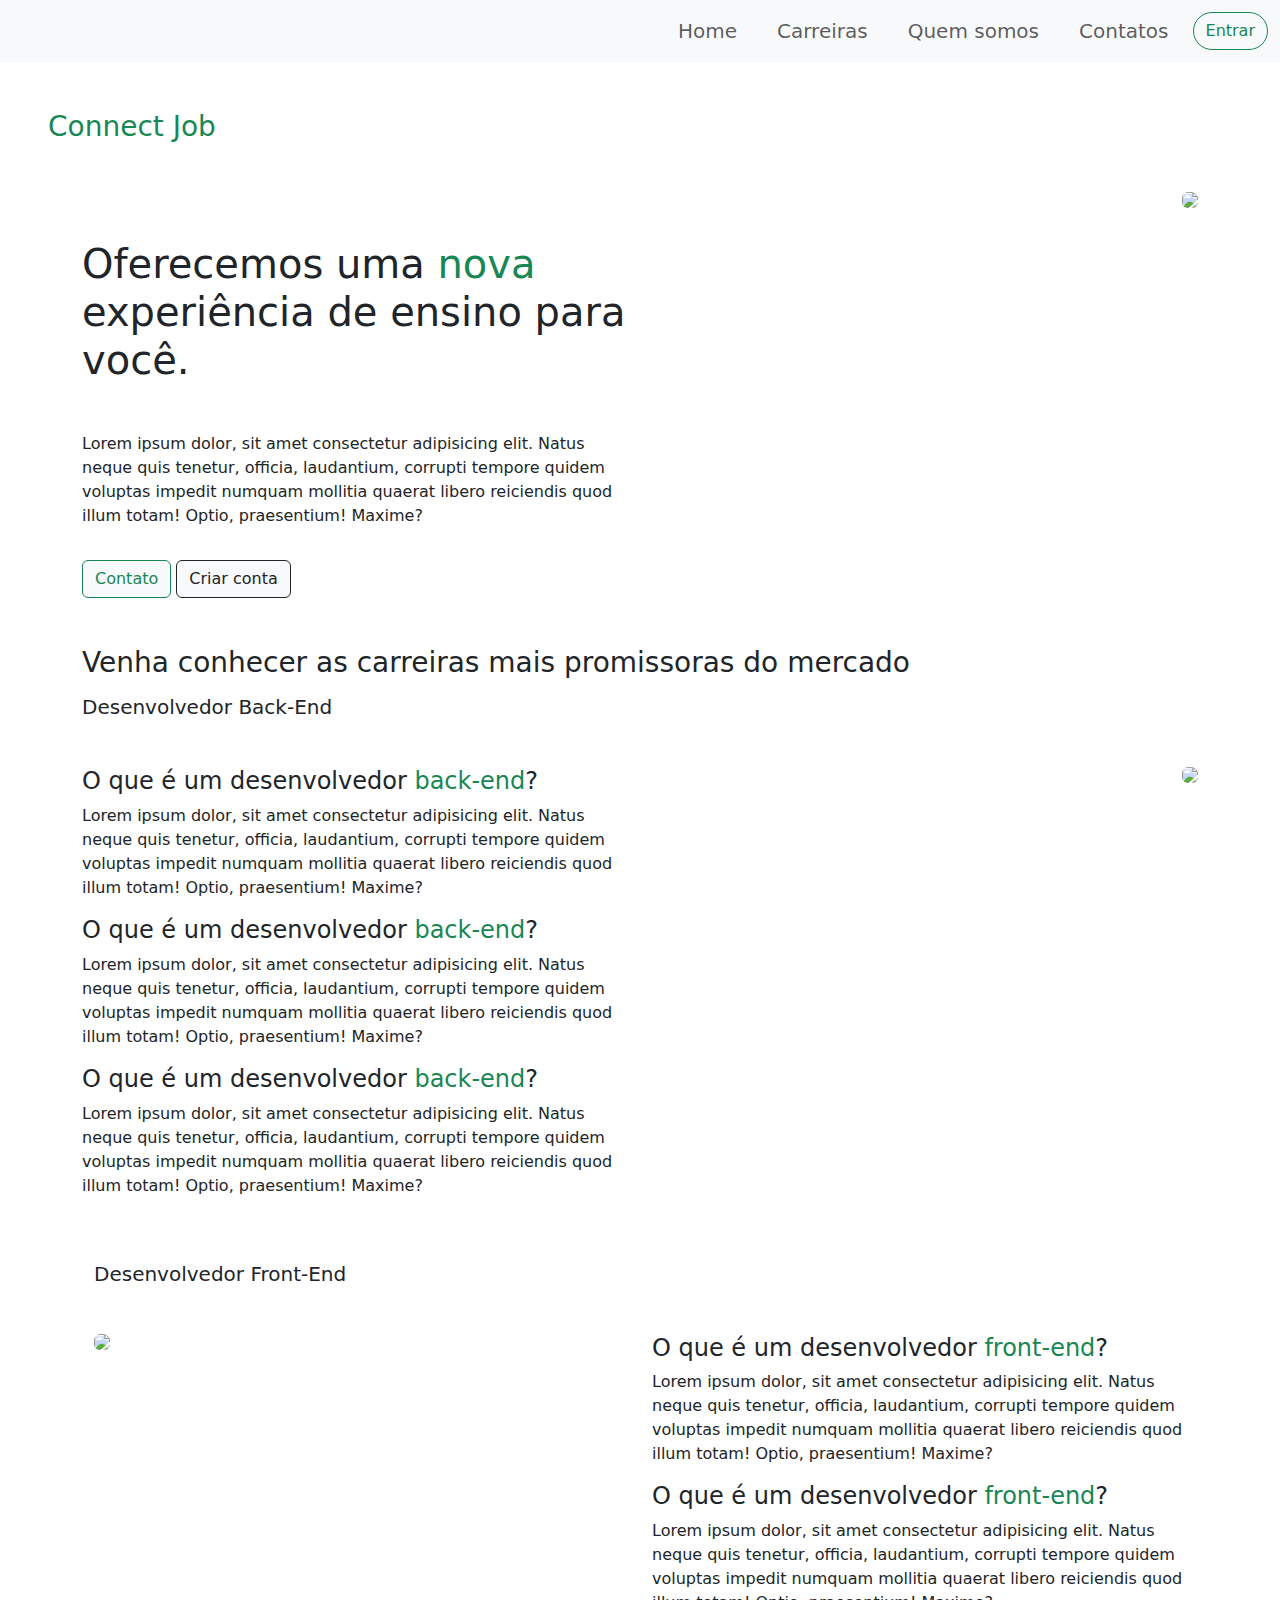
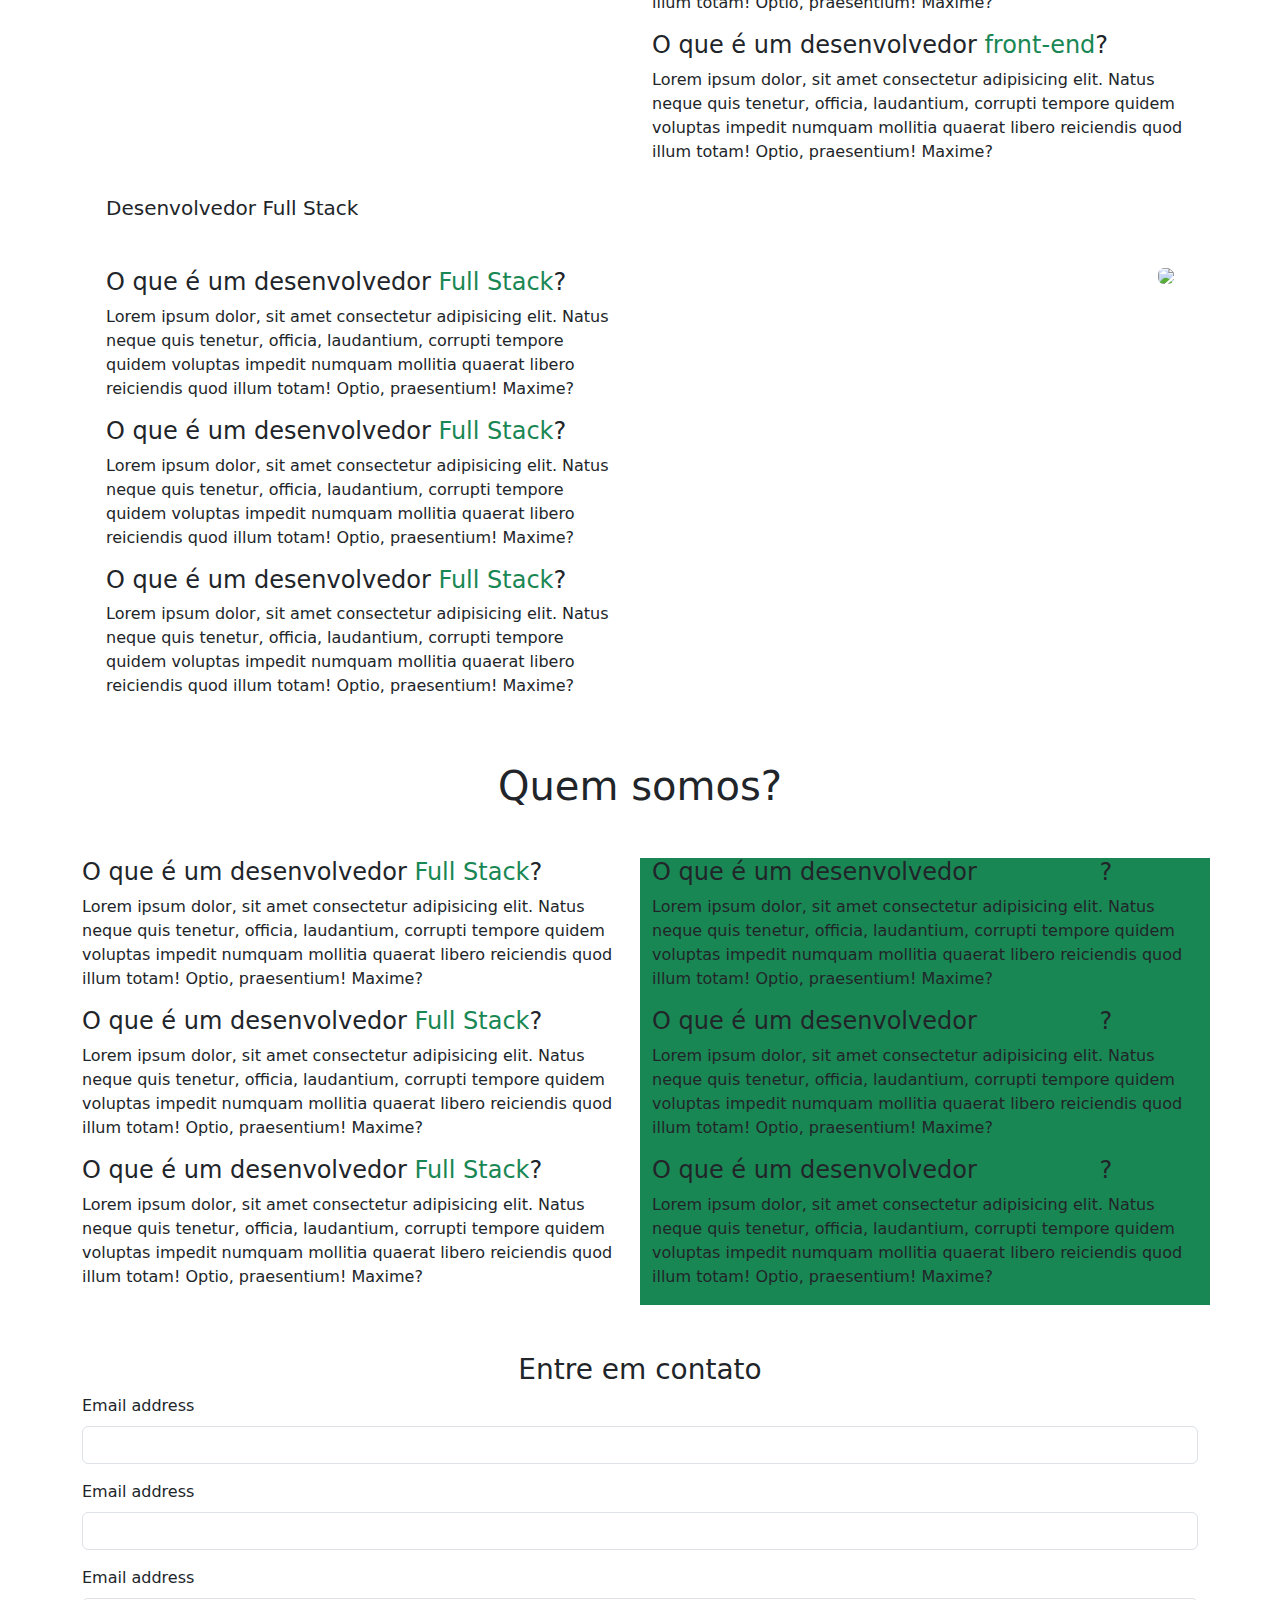
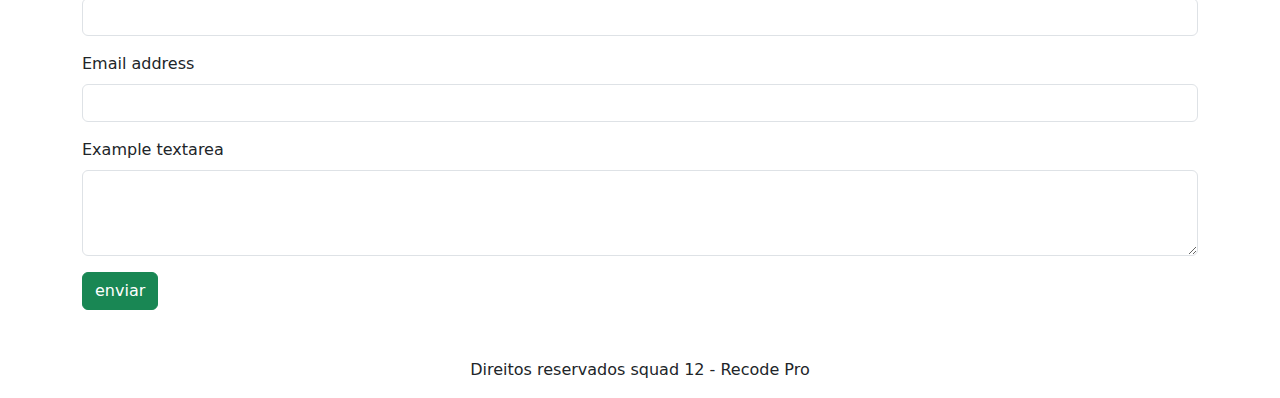
==== html/index.html @ 1f9aad5a "Merge pull request #4 from Squad12Rcd/thalles" ====
<!DOCTYPE html>
<html lang="pt-br">

<head>
    <meta charset="UTF-8">
    <meta name="viewport" content="width=device-width, initial-scale=1.0">
    <title>Document</title>
    <link rel="stylesheet" href="style.css">
    <link rel="stylesheet" href="https://cdn.jsdelivr.net/npm/bootstrap@5.2.3/dist/css/bootstrap.min.css">
    <link rel="stylesheet" href="https://cdn.jsdelivr.net/npm/bootstrap-icons@1.10.5/font/bootstrap-icons css">
    <link rel="preconnect" href="https://fonts.googleapis.com">
    <link rel="preconnect" href="https://fonts.gstatic.com" crossorigin>
    <link href="https://fonts.googleapis.com/css2?family=Montserrat:wght@100;400&display=swap" rel="stylesheet">
    <link rel="preconnect" href="https://fonts.googleapis.com">
    <link rel="preconnect" href="https://fonts.gstatic.com" crossorigin>
    <link href="https://fonts.googleapis.com/css2?family=Bitter&display=swap" rel="stylesheet">

</head>

<body>


    <header>
        <header>
            <nav class="navbar navbar-expand-lg bg-body-tertiary">
                <div class="container-fluid bg-nav box">
                    <a class="navbar-brand" href="#"><img class="img-fluid st teste-img"
                            src="./img/2 - versão normal-fotor-2023081416448.png" alt=""></a>
                    <button class="navbar-toggler bg-light text-success" type="button" data-bs-toggle="collapse"
                        data-bs-target="#navbarSupportedContent" aria-controls="navbarSupportedContent"
                        aria-expanded="false" aria-label="Toggle navigation">
                        <span class="navbar-toggler-icon "></span>
                    </button>
                    <div class="collapse navbar-collapse " id="navbarSupportedContent">
                        <ul class="navbar-nav m-auto me-3 mb-2 mb-lg-0 fs-5 gap-4  ">
                            <li class="nav-item">
                                <a class="nav-link t " href="#">Home</a>
                            </li>

                            <li class="nav-item">
                                <a class="nav-link t" href="#"> Carreiras </a>
                            </li>

                            <li class="nav-item">
                                <a class="nav-link t" href="#"> Quem somos </a>
                            </li>

                            <li class="nav-item">
                                <a class="nav-link t" href="#"> Contatos </a>
                            </li>

                        </ul>

                        <div class="d-flex">
                            <a href="login.html" class="btn btn-light btn-outline-success rounded-pill"> Entrar </a>
                        </div>
                    </div>
                </div>
                </div>
            </nav>
        </header>

        <main>

            <section>
                <div class="text-success m-5">
                    <h3> Connect Job </h3>
                </div>

                <div class="container">
                    <div class="row">
                        <div class="col-12 col-lg-6 ">
                            <h1 class="mt-5 testando"> Oferecemos uma <span class="text-success"> nova</span> experiência de
                                ensino para você.</h1>
                            <p class="mt-5"> Lorem ipsum dolor, sit amet consectetur adipisicing elit. Natus neque quis
                                tenetur, officia, laudantium, corrupti tempore quidem voluptas impedit numquam mollitia
                                quaerat libero reiciendis quod illum totam! Optio, praesentium! Maxime?</p>
                            <button class="btn btn-light btn-outline-success mt-3 "> Contato</button>
                            <a href="cadastro.html"><button class="btn btn-light btn-outline-dark mt-3"> Criar conta</button></a>
                        </div>
                        <div class="col-12 col-lg-6 ">
                            <img src="img/1 - versão normal (1).png" class="img-fluid rounded float-end">
                        </div>
                    </div>
                </div>
            </section>

            <section>
                <div class="container mt-5">
                    <h3 class=""> Venha conhecer as carreiras mais promissoras do mercado</h3>
                </div>

                <div class="container mt-3">
                    <h5 class="box"> Desenvolvedor Back-End</h5>
                </div>

                <div class="container mt-5">
                    <div class="row">
                        <div class="col-12 col-lg-6 ">
                            <h4 class=""> O que é um desenvolvedor <span class="text-success"> back-end</span>? </h4>
                            <p class=""> Lorem ipsum dolor, sit amet consectetur adipisicing elit. Natus neque quis
                                tenetur, officia, laudantium, corrupti tempore quidem voluptas impedit numquam mollitia
                                quaerat libero reiciendis quod illum totam! Optio, praesentium! Maxime?</p>
                            <h4 class=""> O que é um desenvolvedor <span class="text-success"> back-end</span>? </h4>
                            <p class=""> Lorem ipsum dolor, sit amet consectetur adipisicing elit. Natus neque quis
                                tenetur, officia, laudantium, corrupti tempore quidem voluptas impedit numquam mollitia
                                quaerat libero reiciendis quod illum totam! Optio, praesentium! Maxime?</p>
                            <h4 class=""> O que é um desenvolvedor <span class="text-success"> back-end</span>? </h4>
                            <p class=""> Lorem ipsum dolor, sit amet consectetur adipisicing elit. Natus neque quis
                                tenetur, officia, laudantium, corrupti tempore quidem voluptas impedit numquam mollitia
                                quaerat libero reiciendis quod illum totam! Optio, praesentium! Maxime?</p>
                        </div>
                        <div class="col-12 col-lg-6 ">
                            <img src="img/back-end-developer.png" class="img-fluid rounded float-end">
                        </div>
                    </div>
                </div>

                <div class="container mt-5">

                    <div class="container mt-3">
                        <h5 class="box"> Desenvolvedor Front-End</h5>
                    </div>

                    <div class="container mt-5">
                        <div class="row">

                            <div class="col-12 col-lg-6 ">
                                <img src="img/code-1076536_1280.jpg" class="img-fluid rounded float-start mb-3">
                            </div>

                            <div class="col-12 col-lg-6 ">
                                <h4 class=""> O que é um desenvolvedor <span class="text-success"> front-end</span>?
                                </h4>
                                <p class=""> Lorem ipsum dolor, sit amet consectetur adipisicing elit. Natus neque quis
                                    tenetur, officia, laudantium, corrupti tempore quidem voluptas impedit numquam
                                    mollitia quaerat libero reiciendis quod illum totam! Optio, praesentium! Maxime?</p>
                                <h4 class=""> O que é um desenvolvedor <span class="text-success"> front-end</span>?
                                </h4>
                                <p class=""> Lorem ipsum dolor, sit amet consectetur adipisicing elit. Natus neque quis
                                    tenetur, officia, laudantium, corrupti tempore quidem voluptas impedit numquam
                                    mollitia quaerat libero reiciendis quod illum totam! Optio, praesentium! Maxime?</p>
                                <h4 class=""> O que é um desenvolvedor <span class="text-success"> front-end</span>?
                                </h4>
                                <p class=""> Lorem ipsum dolor, sit amet consectetur adipisicing elit. Natus neque quis
                                    tenetur, officia, laudantium, corrupti tempore quidem voluptas impedit numquam
                                    mollitia quaerat libero reiciendis quod illum totam! Optio, praesentium! Maxime?</p>
                            </div>

                        </div>
                    </div>

                    <div class="container">

                        <div class="container mt-3">
                            <h5 class="box"> Desenvolvedor Full Stack</h5>
                        </div>

                        <div class="container mt-5">
                            <div class="row">
                                <div class="col-12 col-lg-6 ">
                                    <h4 class=""> O que é um desenvolvedor <span class="text-success"> Full
                                            Stack</span>? </h4>
                                    <p class=""> Lorem ipsum dolor, sit amet consectetur adipisicing elit. Natus neque
                                        quis tenetur, officia, laudantium, corrupti tempore quidem voluptas impedit
                                        numquam mollitia quaerat libero reiciendis quod illum totam! Optio, praesentium!
                                        Maxime?</p>
                                    <h4 class=""> O que é um desenvolvedor <span class="text-success"> Full
                                            Stack</span>? </h4>
                                    <p class=""> Lorem ipsum dolor, sit amet consectetur adipisicing elit. Natus neque
                                        quis tenetur, officia, laudantium, corrupti tempore quidem voluptas impedit
                                        numquam mollitia quaerat libero reiciendis quod illum totam! Optio, praesentium!
                                        Maxime?</p>
                                    <h4 class=""> O que é um desenvolvedor <span class="text-success"> Full
                                            Stack</span>? </h4>
                                    <p class=""> Lorem ipsum dolor, sit amet consectetur adipisicing elit. Natus neque
                                        quis tenetur, officia, laudantium, corrupti tempore quidem voluptas impedit
                                        numquam mollitia quaerat libero reiciendis quod illum totam! Optio, praesentium!
                                        Maxime?</p>
                                </div>
                                <div class="col-12 col-lg-6 ">
                                    <img src="img/full.jpg" class="img-fluid rounded float-end">
                                </div>
                            </div>
                        </div>

                    </div>
            </section>

            <section>
                <div class="container mt-5">

                    <div class="container">
                        <h1 class="text-center mb-5"> Quem somos? </h1>

                    </div>

                    <div class="row">
                        <div class="col-12 col-lg-6 ">
                            <h4 class=""> O que é um desenvolvedor <span class="text-success"> Full Stack</span>? </h4>
                            <p class=""> Lorem ipsum dolor, sit amet consectetur adipisicing elit. Natus neque quis
                                tenetur, officia, laudantium, corrupti tempore quidem voluptas impedit numquam mollitia
                                quaerat libero reiciendis quod illum totam! Optio, praesentium! Maxime?</p>
                            <h4 class=""> O que é um desenvolvedor <span class="text-success"> Full Stack</span>? </h4>
                            <p class=""> Lorem ipsum dolor, sit amet consectetur adipisicing elit. Natus neque quis
                                tenetur, officia, laudantium, corrupti tempore quidem voluptas impedit numquam mollitia
                                quaerat libero reiciendis quod illum totam! Optio, praesentium! Maxime?</p>
                            <h4 class=""> O que é um desenvolvedor <span class="text-success"> Full Stack</span>? </h4>
                            <p class=""> Lorem ipsum dolor, sit amet consectetur adipisicing elit. Natus neque quis
                                tenetur, officia, laudantium, corrupti tempore quidem voluptas impedit numquam mollitia
                                quaerat libero reiciendis quod illum totam! Optio, praesentium! Maxime?</p>
                        </div>
                        <div class="col-12 col-lg-6 bg-success">
                            <h4 class=""> O que é um desenvolvedor <span class="text-success"> Full Stack</span>? </h4>
                            <p class=""> Lorem ipsum dolor, sit amet consectetur adipisicing elit. Natus neque quis
                                tenetur, officia, laudantium, corrupti tempore quidem voluptas impedit numquam mollitia
                                quaerat libero reiciendis quod illum totam! Optio, praesentium! Maxime?</p>
                            <h4 class=""> O que é um desenvolvedor <span class="text-success"> Full Stack</span>? </h4>
                            <p class=""> Lorem ipsum dolor, sit amet consectetur adipisicing elit. Natus neque quis
                                tenetur, officia, laudantium, corrupti tempore quidem voluptas impedit numquam mollitia
                                quaerat libero reiciendis quod illum totam! Optio, praesentium! Maxime?</p>
                            <h4 class=""> O que é um desenvolvedor <span class="text-success"> Full Stack</span>? </h4>
                            <p class=""> Lorem ipsum dolor, sit amet consectetur adipisicing elit. Natus neque quis
                                tenetur, officia, laudantium, corrupti tempore quidem voluptas impedit numquam mollitia
                                quaerat libero reiciendis quod illum totam! Optio, praesentium! Maxime?</p>
                        </div>
                    </div>
                </div>

            </section>

            <section>

                <div class="container mt-5">
                    <div>
                        <h3 class="text-center"> Entre em contato </h3>
                    </div>

                    <form>
                        <div class="mb-3">
                          <label for="exampleInputEmail1" class="form-label ">Email address</label>
                          <input type="email" class="form-control "id="exampleInputEmail1" aria-describedby="emailHelp">
                        </div>
                        <div class="mb-3">
                            <label for="exampleInputEmail1" class="form-label">Email address</label>
                            <input type="email" class="form-control" id="exampleInputEmail1" aria-describedby="emailHelp">
                          </div>
                          <div class="mb-3">
                            <label for="exampleInputEmail1" class="form-label">Email address</label>
                            <input type="email" class="form-control" id="exampleInputEmail1" aria-describedby="emailHelp">
                          </div>
                          <div class="mb-3">
                            <label for="exampleInputEmail1" class="form-label">Email address</label>
                            <input type="email" class="form-control" id="exampleInputEmail1" aria-describedby="emailHelp">
                          </div>
                          <div class="mb-3">
                            <label for="exampleFormControlTextarea1" class="form-label">Example textarea</label>
                            <textarea class="form-control" id="exampleFormControlTextarea1" rows="3"></textarea>
                          </div>

                        <button type="submit" class="btn btn-success rounded "> enviar </button>
                      </form>


                </div>

            </section>
            
            
            <footer>
                <div class="container-fluid mt-5"> 
                    <p class="text-center "> Direitos reservados squad 12 - Recode Pro </p>
                </div>
            </footer>
        </main>



        <script src="https://cdn.jsdelivr.net/npm/bootstrap@5.2.3/dist/js/bootstrap.min.js"
            integrity="sha384-cuYeSxntonz0PPNlHhBs68uyIAVpIIOZZ5JqeqvYYIcEL727kskC66kF92t6Xl2V"
            crossorigin="anonymous"></script>
</body>

</html>
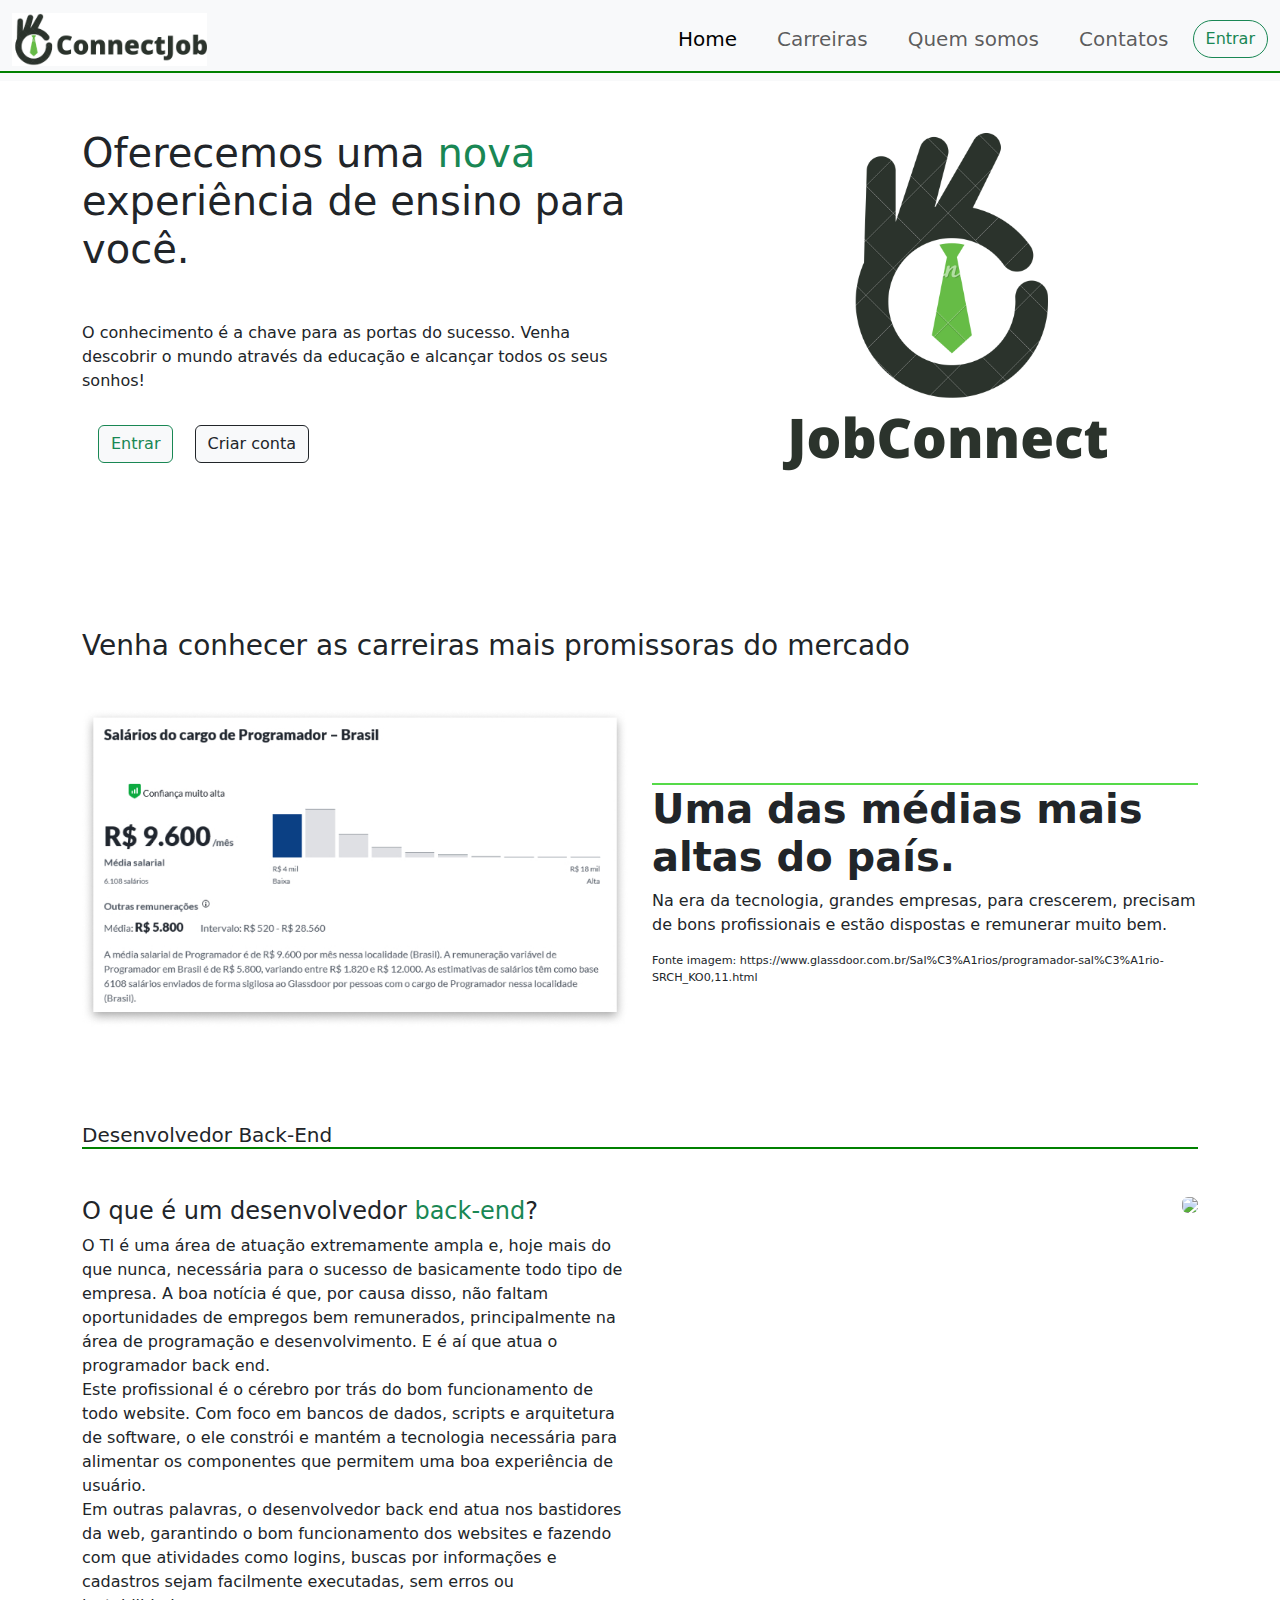
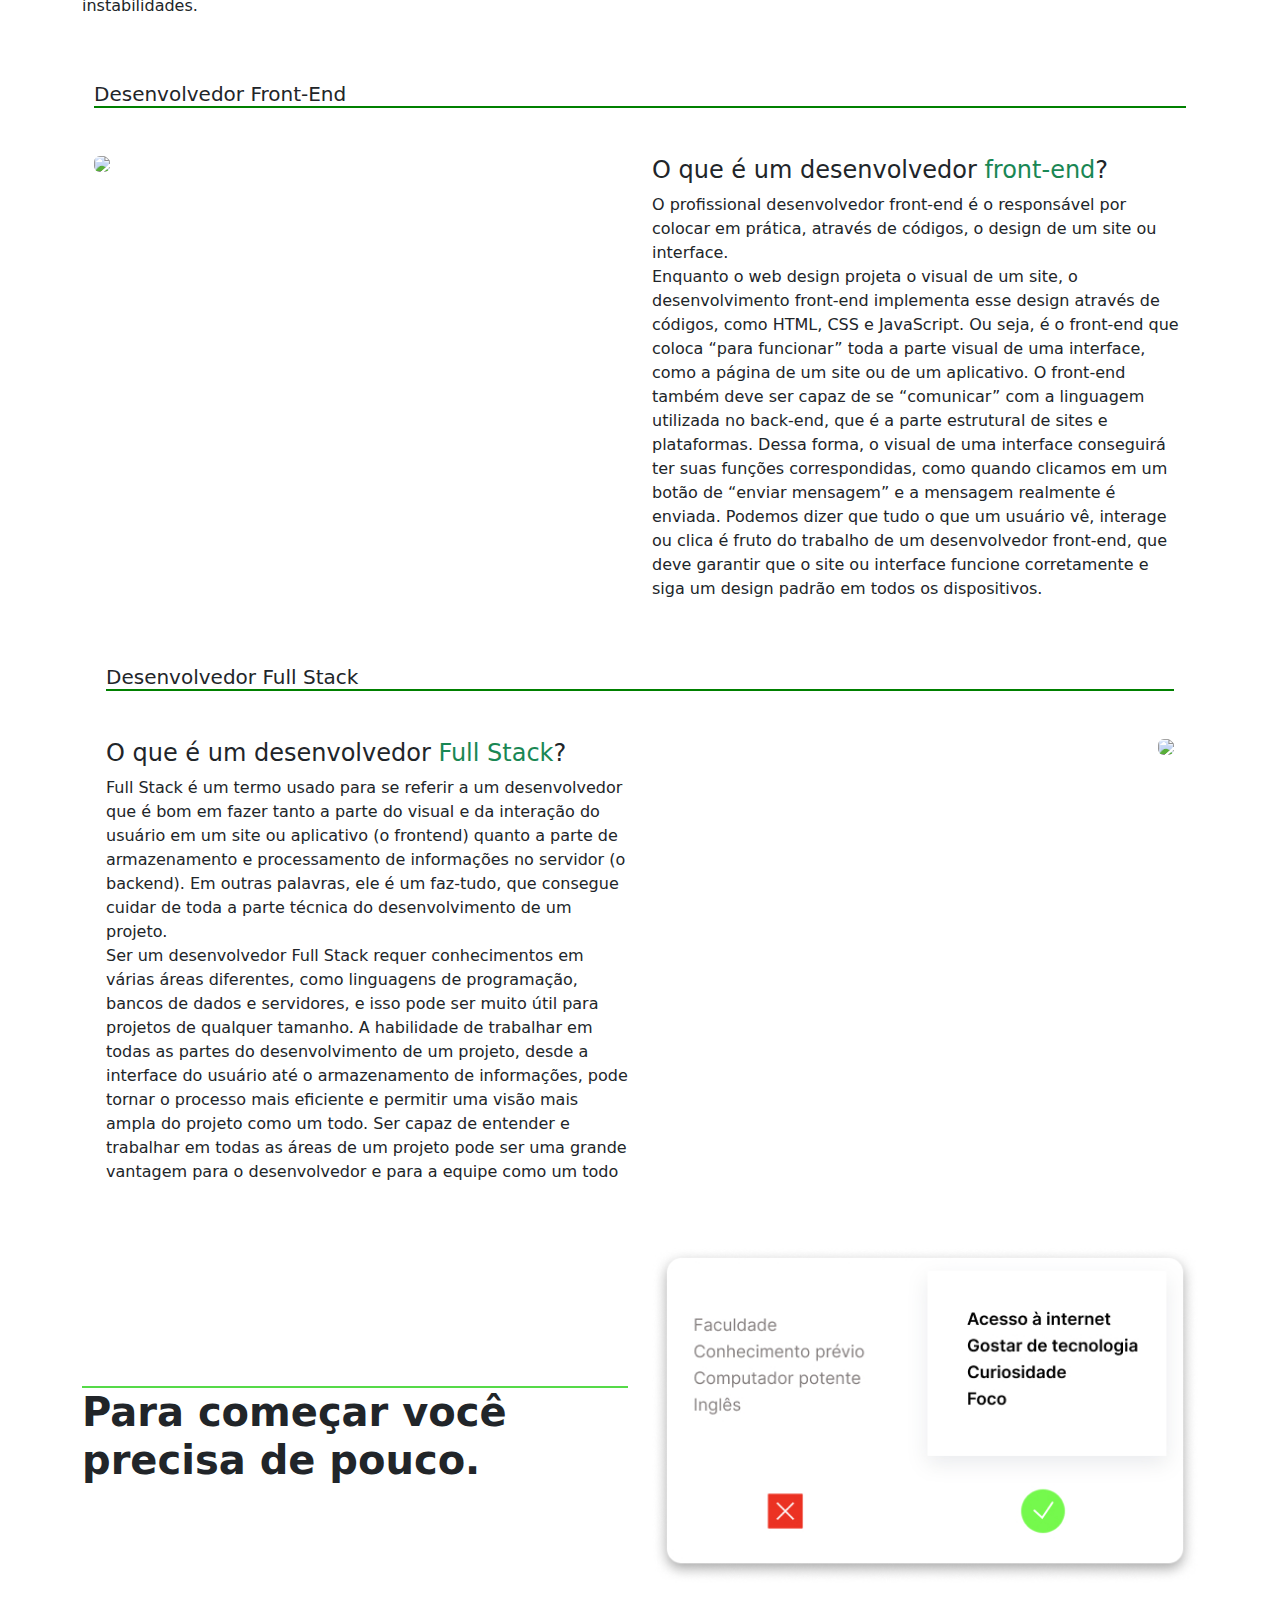
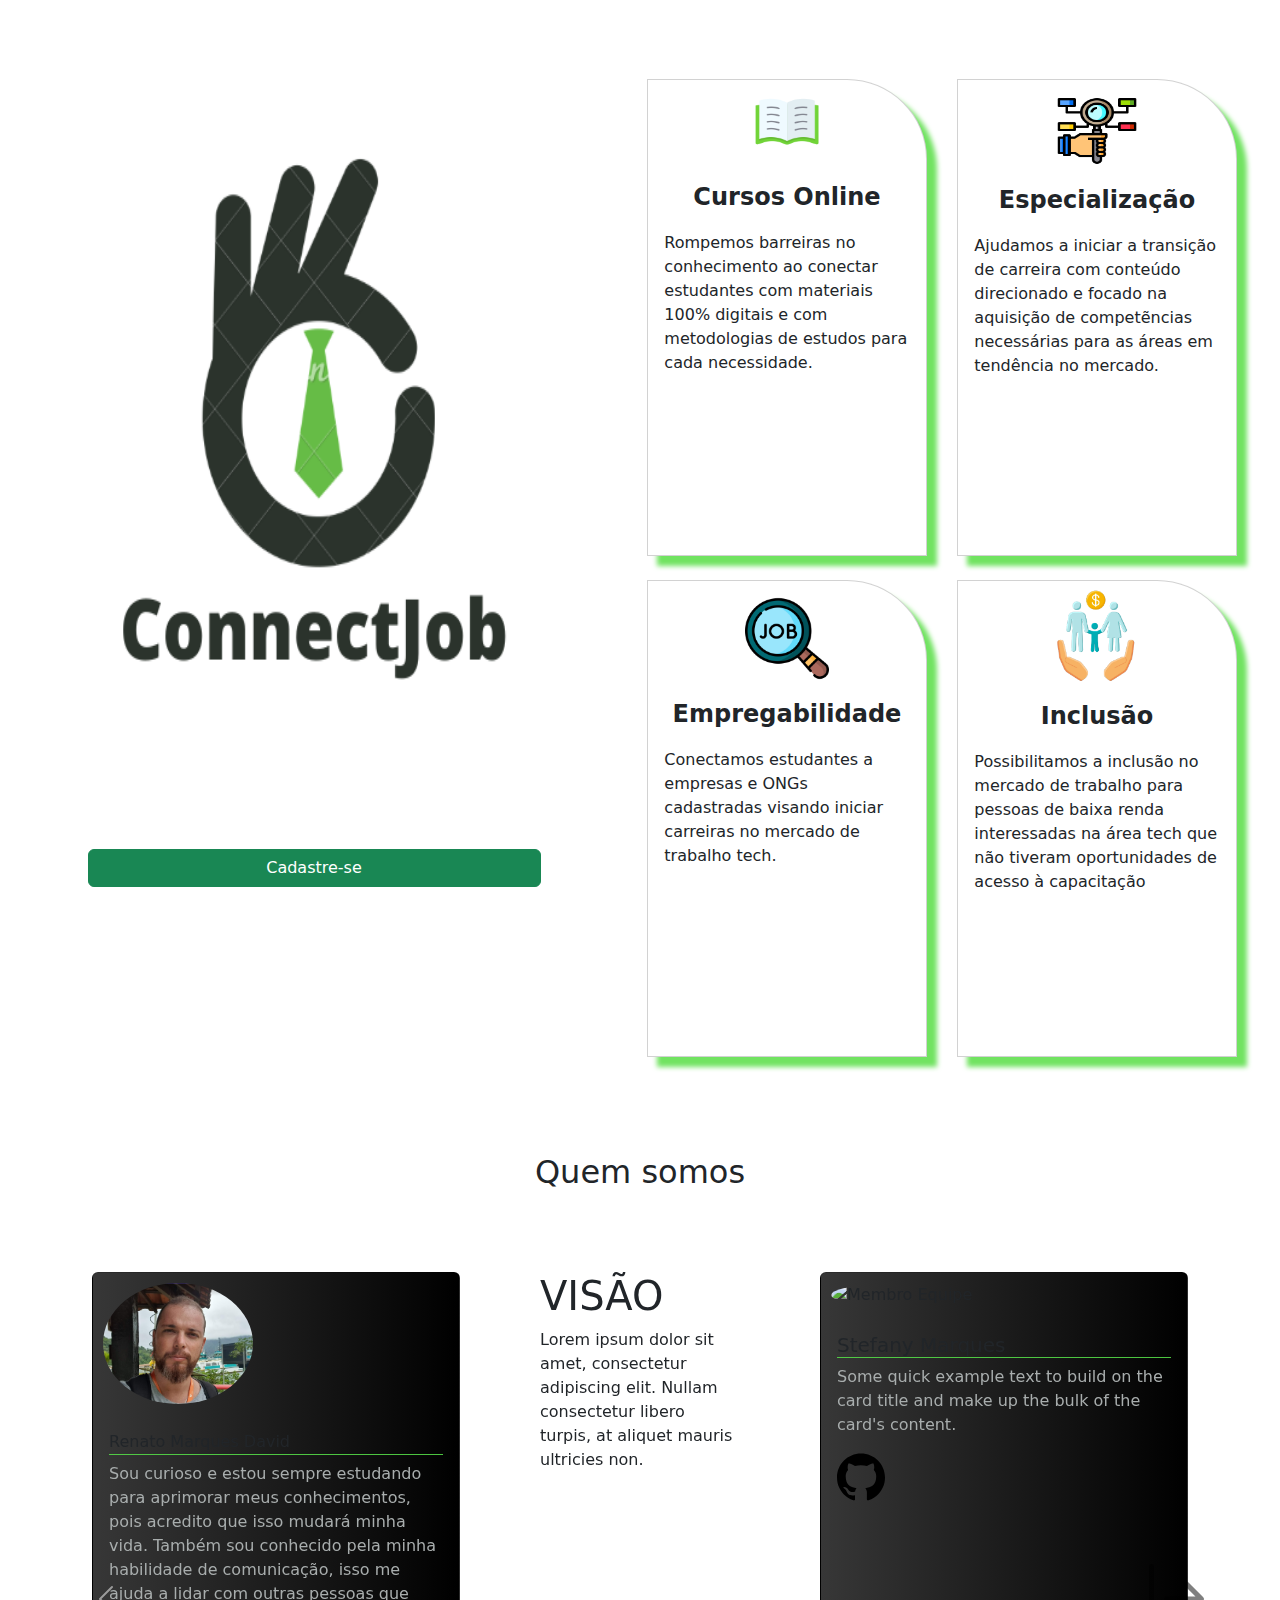
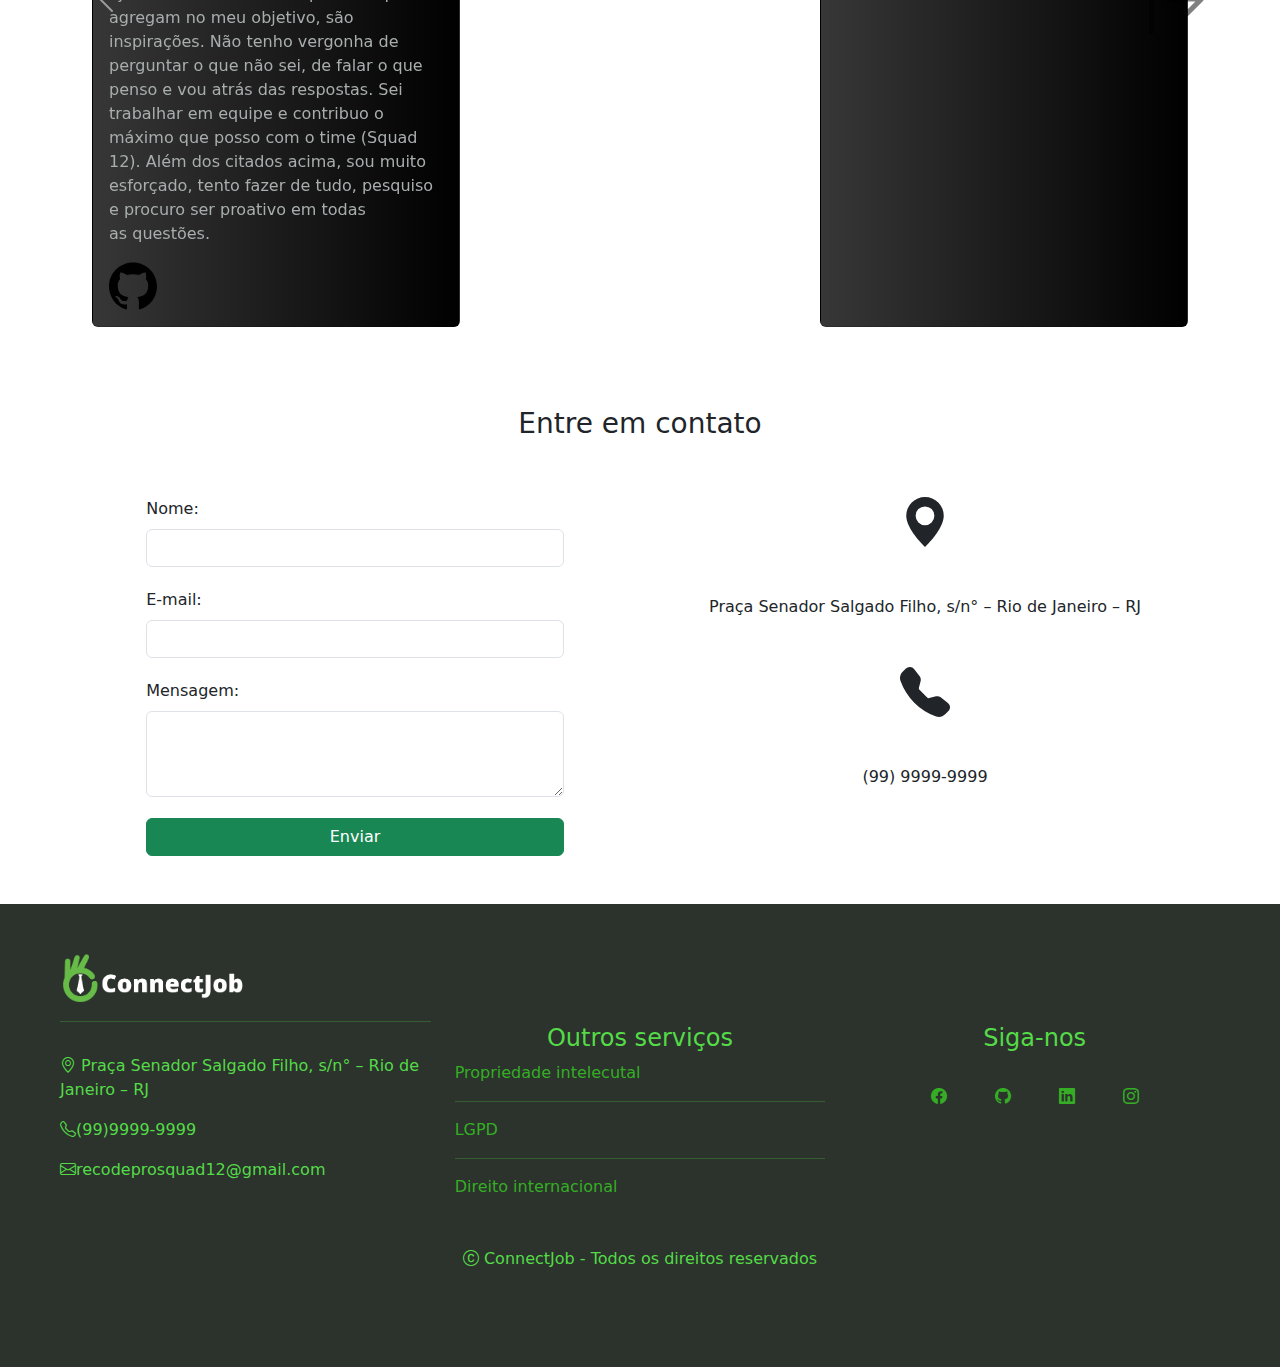
==== commit 427bff75: "Merge pull request #8 from Squad12Rcd/stefany" ====
--- a/html/index.html
+++ b/html/index.html
@@ -2,283 +2,559 @@
 <html lang="pt-br">
 
 <head>
-    <meta charset="UTF-8">
-    <meta name="viewport" content="width=device-width, initial-scale=1.0">
-    <title>Document</title>
-    <link rel="stylesheet" href="style.css">
-    <link rel="stylesheet" href="https://cdn.jsdelivr.net/npm/bootstrap@5.2.3/dist/css/bootstrap.min.css">
-    <link rel="stylesheet" href="https://cdn.jsdelivr.net/npm/bootstrap-icons@1.10.5/font/bootstrap-icons css">
-    <link rel="preconnect" href="https://fonts.googleapis.com">
-    <link rel="preconnect" href="https://fonts.gstatic.com" crossorigin>
-    <link href="https://fonts.googleapis.com/css2?family=Montserrat:wght@100;400&display=swap" rel="stylesheet">
-    <link rel="preconnect" href="https://fonts.googleapis.com">
-    <link rel="preconnect" href="https://fonts.gstatic.com" crossorigin>
-    <link href="https://fonts.googleapis.com/css2?family=Bitter&display=swap" rel="stylesheet">
+  <meta charset="UTF-8">
+  <meta name="viewport" content="width=device-width, initial-scale=1.0">
+  <title> ConnectJob - Home </title>
+  <link rel="stylesheet" href="../css/home.css">
+  <link rel="stylesheet" href="https://cdn.jsdelivr.net/npm/bootstrap@5.2.3/dist/css/bootstrap.min.css">
+  <link rel="stylesheet" href="https://cdn.jsdelivr.net/npm/bootstrap-icons@1.10.3/font/bootstrap-icons.css" />
+  <link rel="preconnect" href="https://fonts.googleapis.com">
+  <link rel="preconnect" href="https://fonts.gstatic.com" crossorigin>
+  <link href="https://fonts.googleapis.com/css2?family=Montserrat:wght@100;400&display=swap" rel="stylesheet">
+  <link rel="preconnect" href="https://fonts.googleapis.com">
+  <link rel="preconnect" href="https://fonts.gstatic.com" crossorigin>
+  <link href="https://fonts.googleapis.com/css2?family=Bitter&display=swap" rel="stylesheet">
 
 </head>
 
 <body>
 
-
+  <header>
     <header>
-        <header>
-            <nav class="navbar navbar-expand-lg bg-body-tertiary">
-                <div class="container-fluid bg-nav box">
-                    <a class="navbar-brand" href="#"><img class="img-fluid st teste-img"
-                            src="./img/2 - versão normal-fotor-2023081416448.png" alt=""></a>
-                    <button class="navbar-toggler bg-light text-success" type="button" data-bs-toggle="collapse"
-                        data-bs-target="#navbarSupportedContent" aria-controls="navbarSupportedContent"
-                        aria-expanded="false" aria-label="Toggle navigation">
-                        <span class="navbar-toggler-icon "></span>
-                    </button>
-                    <div class="collapse navbar-collapse " id="navbarSupportedContent">
-                        <ul class="navbar-nav m-auto me-3 mb-2 mb-lg-0 fs-5 gap-4  ">
-                            <li class="nav-item">
-                                <a class="nav-link t " href="#">Home</a>
-                            </li>
-
-                            <li class="nav-item">
-                                <a class="nav-link t" href="#"> Carreiras </a>
-                            </li>
-
-                            <li class="nav-item">
-                                <a class="nav-link t" href="#"> Quem somos </a>
-                            </li>
-
-                            <li class="nav-item">
-                                <a class="nav-link t" href="#"> Contatos </a>
-                            </li>
-
-                        </ul>
-
-                        <div class="d-flex">
-                            <a href="login.html" class="btn btn-light btn-outline-success rounded-pill"> Entrar </a>
-                        </div>
+      <nav class="navbar navbar-expand-lg bg-body-tertiary">
+        <div class="container-fluid bg-nav box">
+          <a class="navbar-brand" href="#"><img class="img-fluid st teste-img" src="../img/2.png"
+              alt="logo do ConnectJob" id="logo"></a>
+          <button class="navbar-toggler bg-light text-success" type="button" data-bs-toggle="collapse"
+            data-bs-target="#navbarSupportedContent" aria-controls="navbarSupportedContent" aria-expanded="false"
+            aria-label="Toggle navigation">
+            <span class="navbar-toggler-icon "></span>
+          </button>
+          <div class="collapse navbar-collapse " id="navbarSupportedContent">
+            <ul class="navbar-nav m-auto me-3 mb-2 mb-lg-0 fs-5 gap-4  ">
+              <li class="nav-item">
+                <a class="nav-link t active" href="#">Home</a>
+              </li>
+
+              <li class="nav-item">
+                <a class="nav-link t" href="#carreiras"> Carreiras </a>
+              </li>
+
+              <li class="nav-item">
+                <a class="nav-link t" href="#quemsomos"> Quem somos </a>
+              </li>
+
+              <li class="nav-item">
+                <a class="nav-link t" href="#contatos"> Contatos </a>
+              </li>
+
+            </ul>
+
+            <div class="d-flex">
+              <a href="login.html" class="btn btn-light btn-outline-success rounded-pill"> Entrar </a>
+            </div>
+          </div>
+        </div>
+        </div>
+      </nav>
+    </header>
+
+    <main>
+      <section>
+
+
+        <div class="container">
+          <div class="row">
+            <div class="col-12 col-lg-6 ">
+              <h1 class="mt-5 testando"> Oferecemos uma <span class="text-success"> nova</span> experiência de
+                ensino para você.</h1>
+              <p class="mt-5">O conhecimento é a chave para as portas do sucesso. Venha descobrir o mundo através da
+                educação e alcançar todos os seus sonhos!</p>
+              <button class="btn btn-light btn-outline-success mt-3 mx-3 "> Entrar </button>
+              <a href="cadastro.html"><button class="btn btn-light btn-outline-dark mt-3"> Criar conta</button></a>
+            </div>
+            <div class="col-12 col-lg-6 ">
+              <img src="../img/1 - versÆo normal.png" class="img-fluid rounded float-end">
+            </div>
+          </div>
+        </div>
+      </section>
+
+
+      <section id="carreiras">
+        <div class="container mt-5">
+          <h3 class=""> Venha conhecer as carreiras mais promissoras do mercado</h3>
+        </div>
+
+        <div class="box-proveSocial container mt-5">
+          <div class="row row-prove row-cols-1 row-cols-sm-1 row-cols-md-2 ">
+            <div class="col">
+              <img src="../img/provasocial.jpg" alt="pesquisa Glassdoor" class="imgProve mb-5">
+            </div>
+            <div class="col col-text-prove ">
+              <h1 class="titleProveSocial titleProvaSocial1">
+                Uma das médias mais altas do país.
+              </h1>
+              <p class="subTitleProveSocial">
+                Na era da tecnologia, grandes empresas, para crescerem, precisam de bons profissionais e estão dispostas
+                e
+                remunerar muito bem.
+              </p>
+              <p class="fontProveSocial">
+                Fonte imagem: https://www.glassdoor.com.br/Sal%C3%A1rios/programador-sal%C3%A1rio-SRCH_KO0,11.html
+              </p>
+            </div>
+          </div>
+        </div>
+
+
+        <div class="container">
+          <h5 class="box mt-5"> Desenvolvedor Back-End</h5>
+        </div>
+
+        <div class="container mt-5">
+          <div class="row">
+            <div class="col-12 col-lg-6 ">
+              <h4 class=""> O que é um desenvolvedor <span class="text-success"> back-end</span>? </h4>
+              <p class=""> O TI é uma área de atuação extremamente ampla e, hoje mais do que nunca, necessária para o
+                sucesso de basicamente todo tipo de empresa. A boa notícia é que, por causa disso, não faltam
+                oportunidades de empregos bem remunerados, principalmente na área de programação e desenvolvimento. E é
+                aí que atua o programador back end. <br>
+                Este profissional é o cérebro por trás do bom funcionamento de todo website. Com foco em bancos de
+                dados, scripts e arquitetura de software, o ele constrói e mantém a tecnologia necessária para alimentar
+                os componentes que permitem uma boa experiência de usuário. <br>
+                Em outras palavras, o desenvolvedor back end atua nos bastidores da web, garantindo o bom funcionamento
+                dos websites e fazendo com que atividades como logins, buscas por informações e cadastros sejam
+                facilmente executadas, sem erros ou instabilidades.</p>
+            </div>
+            <div class="col-12 col-lg-6 ">
+              <img src="../img/back-end-developer.png" class="img-fluid rounded float-end mb-5">
+            </div>
+          </div>
+        </div>
+
+        <div class="container mt-5" class="carreira">
+
+          <div class="container mt-3">
+            <h5 class="box"> Desenvolvedor Front-End</h5>
+          </div>
+
+          <div class="container mt-5">
+            <div class="row">
+
+              <div class="col-12 col-lg-6 ">
+                <img src="../img/code-1076536_1280.jpg" class="img-fluid rounded float-start mb-5">
+              </div>
+
+              <div class="col-12 col-lg-6 ">
+                <h4 class=""> O que é um desenvolvedor <span class="text-success"> front-end</span>?
+                </h4>
+                <p class=""> O profissional desenvolvedor front-end é o responsável por colocar em prática, através de
+                  códigos, o design de um site ou interface. <br>
+                  Enquanto o web design projeta o visual de um site, o desenvolvimento front-end implementa esse design
+                  através de códigos, como HTML, CSS e JavaScript. Ou seja, é o front-end que coloca “para funcionar”
+                  toda a parte visual de uma interface, como a página de um site ou de um aplicativo.
+                  O front-end também deve ser capaz de se “comunicar” com a linguagem utilizada no back-end, que é a
+                  parte estrutural de sites e plataformas. Dessa forma, o visual de uma interface conseguirá ter suas
+                  funções correspondidas, como quando clicamos em um botão de “enviar mensagem” e a mensagem realmente é
+                  enviada.
+
+                  Podemos dizer que tudo o que um usuário vê, interage ou clica é fruto do trabalho de um desenvolvedor
+                  front-end, que deve garantir que o site ou interface funcione corretamente e siga um design padrão em
+                  todos os dispositivos.</p>
+
+              </div>
+
+            </div>
+          </div>
+
+          <div class="container" class="carreira">
+
+            <div class="container mt-5">
+              <h5 class="box"> Desenvolvedor Full Stack</h5>
+            </div>
+
+            <div class="container mt-5">
+              <div class="row">
+                <div class="col-12 col-lg-6 ">
+                  <h4 class=""> O que é um desenvolvedor <span class="text-success"> Full
+                      Stack</span>? </h4>
+                  <p class=""> Full Stack é um termo usado para se referir a um desenvolvedor que é bom em fazer tanto a
+                    parte do visual e da interação do usuário em um site ou aplicativo (o frontend) quanto a parte de
+                    armazenamento e processamento de informações no servidor (o backend). Em outras palavras, ele é um
+                    faz-tudo, que consegue cuidar de toda a parte técnica do desenvolvimento de um projeto. <br>
+                    Ser um desenvolvedor Full Stack requer conhecimentos em várias áreas diferentes, como linguagens de
+                    programação, bancos de dados e servidores, e isso pode ser muito útil para projetos de qualquer
+                    tamanho. A habilidade de trabalhar em todas as partes do desenvolvimento de um projeto, desde a
+                    interface do usuário até o armazenamento de informações, pode tornar o processo mais eficiente e
+                    permitir uma visão mais ampla do projeto como um todo. Ser capaz de entender e trabalhar em todas as
+                    áreas de um projeto pode ser uma grande vantagem para o desenvolvedor e para a equipe como um todo
+                  </p>
+
+                </div>
+                <div class="col-12 col-lg-6 ">
+                  <img src="../img/full.jpg" class="img-fluid rounded float-end mb-5">
+                </div>
+              </div>
+            </div>
+
+          </div>
+      </section>
+
+      <section class="container mt-5">
+        <div class="text-center box-proveSocial">
+          <div class="row row-prove row-cols-1 row-cols-md-2 row-cols-sm-1">
+            <div class="col col-text-prove">
+              <h1 class="titleProveSocial">
+                Para começar você precisa de pouco.
+              </h1>
+            </div>
+            <div class="col">
+              <img src="../img/provasocial1.jpg" alt="Imagem O que é preciso" class="imgProve mb-5">
+            </div>
+          </div>
+        </div>
+
+
+      </section>
+
+      <div class=" container-fluid row row-cols-1 row-cols-sm-1 row-cols-md-1 row-cols-lg-2 mt-5">
+        <div class="col" style="text-align: center;">
+          <img src="../img/1.png" alt="" class="img-fluid h-75" style=" max-width: 80;">
+          <button type="button" class="btn btn-success w-75" id="btn-cadastro">Cadastre-se</button>
+        </div>
+
+        <div class="col" id="cards-group">
+          <div class="row row-cols-xm-1 row-cols-1 row-cols-md-2 g-3 ">
+            <div class="col">
+              <div class="card card-box ">
+                <img src="../img/open-book.png" class="card-img-top mx-auto d-block" alt="...">
+                <div class="card-body">
+                  <p class="fw-semibold fs-4 text-center">Cursos Online</p>
+                  <p class="card-text">
+                    Rompemos barreiras no conhecimento ao conectar estudantes com materiais 100% digitais e com
+                    metodologias de estudos para cada necessidade.
+                  </p>
+                </div>
+              </div>
+            </div>
+            <div class="col">
+              <div class="card card-box">
+                <img src="../img/espec-icon2.png" class="card-img-top mx-auto d-block mt-3" style="height: 70px;"
+                  alt="...">
+                <div class="card-body">
+                  <p class="text-center fw-semibold fs-4">Especialização</p>
+                  <p class="card-text">
+                    Ajudamos a iniciar a transição de carreira com conteúdo direcionado e focado na aquisição de
+                    competẽncias necessárias para as áreas em tendência no mercado.
+                  </p>
+                </div>
+              </div>
+            </div>
+            <div class="col mt-4">
+              <div class="card card-box">
+                <img src="../img/job-icon1.png" class="card-img-top mx-auto d-block mt-3 h-auto" alt="...">
+                <div class="card-body">
+                  <p class="text-center fw-semibold fs-4">Empregabilidade</p>
+                  <p class="card-text">
+                    Conectamos estudantes a empresas e ONGs cadastradas visando iniciar carreiras no mercado de trabalho
+                    tech.
+                  </p>
+                </div>
+              </div>
+            </div>
+            <div class="col mt-4 mb-5">
+              <div class="card card-box">
+                <img src="../img/baixarenda-icon-removebg-preview.png" class="card-img-top mx-auto d-block mt-2 h-auto"
+                  alt="...">
+                <div class="card-body">
+                  <p class="text-center fw-semibold fs-4">Inclusão</p>
+                  <p class="card-text">
+                    Possibilitamos a inclusão no mercado de trabalho para pessoas de baixa renda interessadas na área
+                    tech que não tiveram oportunidades de acesso à capacitação
+                  </p>
+                </div>
+              </div>
+            </div>
+          </div>
+        </div>
+
+      </div>
+      <button type="button" class="btn btn-success align-self-center mt-5 w-75" id="btn-cadastro2">Cadastre-se</button>
+
+      <section id="quemsomos" style="background-color: #FFFFFF;">
+        <div class="mt-5 container-fluid">
+
+          <div class="container-fluid">
+            <h2 class="text-center mb-5"> Quem somos </h2>
+
+          </div>
+
+          <div id="carouselExampleIndicators"
+            class="carousel slide row-cols-sm-1 row-cols-md-1 row-cols-lg-3 row-cols-xl-3">
+
+            <div class="carousel-inner">
+              <div class="carousel-item active">
+                <div class="cards-wrapper">
+
+                  <div class="col card cartao">
+                    <img id="imageMembers" src="../img/renatodavid.png" class="card-img-top" alt="Membro Equipe">
+                    <div class="card-body">
+                      <p class="card-title">Renato Marques David</p>
+                      <p class="card-text texto">Sou curioso e estou sempre estudando para aprimorar meus conhecimentos,
+                        pois acredito que isso mudará minha vida. Também sou conhecido pela minha habilidade de
+                        comunicação, isso me ajuda a lidar com outras pessoas que agregam no meu objetivo, são
+                        inspirações. Não tenho vergonha de perguntar o que não sei, de falar o que penso e vou atrás das
+                        respostas. Sei trabalhar em equipe e contribuo o máximo que posso com o time (Squad 12). Além
+                        dos citados acima, sou muito esforçado, tento fazer de tudo, pesquiso e procuro ser proativo em
+                        todas as questões.
+                      </p>
+                      <a href="https://github.com/Renatodavid" target="_blank">
+                        <img src="../img/github.svg" alt="GitHub" class="iconMembers"></a>
                     </div>
-                </div>
-                </div>
+                  </div>
+
+                  <div id="ourValues">
+                    <h1>VISÃO</h1>
+                    <p>Lorem ipsum dolor sit amet, consectetur adipiscing elit. Nullam consectetur libero turpis, at
+                      aliquet
+                      mauris ultricies non.</p>
+                  </div>
+
+                  <div class="col card cartao">
+                    <img id="imageMembers" src="imagensHomeMembros/iconMember.svg" class="card-img-top"
+                      alt="Membro Equipe">
+                    <div class="card-body">
+                      <h5 class="card-title">Stefany Marques</h5>
+                      <p class="card-text texto">Some quick example text to build on the card title and make up the bulk
+                        of the
+                        card's content.</p>
+                      <a href="https://github.com/Squad12Rcd/squad12/tree/main/html" target="_blank"><img
+                          src="../img/github.svg" alt="GitHub" class="iconMembers"></a>
+                    </div>
+                  </div>
+                </div>
+              </div>
+
+              <div class="carousel-item">
+                <div class="cards-wrapper">
+
+                  <div class="col card cartao">
+                    <img id="imageMembers" src="../img/rafaelsantos.jpeg" class="card-img-top" alt="Membro Equipe">
+                    <div class="card-body">
+                      <p class="card-title">Rafael Santos</p>
+                      <p class="card-text texto">Some quick example text to build on the card title and make up the bulk
+                        of the
+                        card's content.</p>
+                      <a href="https://github.com/SantosRafael00" target="_blank">
+                        <img src="../img/github.svg" alt="GitHub" class="iconMembers"></a>
+                    </div>
+                  </div>
+
+                  <div id="ourValues">
+                    <h1>VISÃO</h1>
+                    <p>Lorem ipsum dolor sit amet, consectetur adipiscing elit. Nullam consectetur libero turpis, at
+                      aliquet
+                      mauris ultricies non.</p>
+                  </div>
+
+
+                  <div class="col card cartao">
+                    <img id="imageMembers" src="../img/iconMember.svg" card-img-top alt="Membro Equipe">
+                    <div class="card-body">
+                      <h5 class="card-title">Name</h5>
+                      <p class="card-text texto">Some quick example text to build on the card title and make up the bulk
+                        of the
+                        card's content.</p>
+                      <a href="https://github.com/Squad12Rcd/squad12/tree/main/html" target="_blank"><img
+                          src="../img/github.svg" alt="GitHub" class="iconMembers"></a>
+                    </div>
+                  </div>
+
+                </div>
+              </div>
+              <div class="carousel-item">
+                <div class="cards-wrapper">
+
+                  <div class="col card cartao">
+                    <img id="imageMembers" src="/imagensHomeMembros/iconMember.svg" class="card-img-top"
+                      alt="Membro Equipe">
+                    <div class="card-body">
+                      <h5 class="card-title">Name</h5>
+                      <p class="card-text texto">Some quick example text to build on the card title and make up the bulk
+                        of the
+                        card's content.</p>
+                      <a href="https://github.com/Squad12Rcd/squad12/tree/main/html" target="_blank"><img
+                          src="../img/github.svg" alt="GitHub" class="iconMembers"></a>
+                    </div>
+                  </div>
+
+                  <div id="ourValues">
+                    <h1>VALORES</h1>
+                    <p>Lorem ipsum dolor sit amet, consectetur adipiscing elit. Nullam consectetur libero turpis, at
+                      aliquet
+                      mauris ultricies non.</p>
+                  </div>
+
+
+                  <div class="col card cartao">
+                    <img id="imageMembers" src="/imagensHomeMembros/iconMember.svg" card-img-top alt="Membro Equipe">
+                    <div class="card-body">
+                      <h5 class="card-title">Name</h5>
+                      <p class="card-text texto">Some quick example text to build on the card title and make up the bulk
+                        of the
+                        card's content.</p>
+                      <a href="https://github.com/Squad12Rcd/squad12/tree/main/html" target="_blank"><img
+                          src="../img/github.svg" alt="GitHub" class="iconMembers"></a>
+                    </div>
+                  </div>
+
+                </div>
+              </div>
+            </div>
+            <button class="carousel-control-prev" type="button" data-bs-target="#carouselExampleIndicators"
+              data-bs-slide="prev">
+              <span class="carousel-control-prev-icon" aria-hidden="true"></span>
+              <span class="visually-hidden">Previous</span>
+            </button>
+            <button class="carousel-control-next" type="button" data-bs-target="#carouselExampleIndicators"
+              data-bs-slide="next">
+              <svg xmlns="http://www.w3.org/2000/svg" width="80" height="80" fill="dark" class="bi bi-arrow-bar-right"
+                viewBox="0 0 16 16">
+                <path fill-rule="evenodd"
+                  d="M6 8a.5.5 0 0 0 .5.5h5.793l-2.147 2.146a.5.5 0 0 0 .708.708l3-3a.5.5 0 0 0 0-.708l-3-3a.5.5 0 0 0-.708.708L12.293 7.5H6.5A.5.5 0 0 0 6 8Zm-2.5 7a.5.5 0 0 1-.5-.5v-13a.5.5 0 0 1 1 0v13a.5.5 0 0 1-.5.5Z" />
+              </svg>
+            </button>
+
+            <div id="ourValuesMobile">
+              <div class="boxOurValues">
+                <h3 class="firstTitleOurValues">Missão</h3>
+                <p> Facilitar a busca e seleção de cursos, oferecendo diferentes opções de filtros e categorias,
+                  de modo a atender às necessidades e interesses específicos de cada usuário. Seria responsabilidade do
+                  site também promover a acessibilidade e inclusão, garantindo que pessoas com deficiência tenham acesso
+                  aos cursos e possam participar plenamente do processo de aprendizado.</p>
+              </div>
+
+              <div class="boxOurValues">
+                <h3 class="firstTitleOurValues">Visão</h3>
+                <p>Acreditamos que, ao priorizar a acessibilidade, fornecer informações atualizadas e relevantes,
+                  bem como estabelecer parcerias estratégicas, poderemos ter um impacto real e duradouro na vida
+                  daqueles que mais precisam.
+                  Queremos ser reconhecidos como um catalisador para a mudança, ajudando a quebrar o ciclo de pobreza e
+                  incentivando a inclusão econômica.</p>
+              </div>
+
+              <div class="boxOurValues">
+                <h3 class="firstTitleOurValues">Valores</h3>
+                <p> é estabelecer-se como um recurso abrangente e acessível para ajudar as pessoas de baixa
+                  renda a se recuperarem e se restabelecerem no mercado de trabalho, capacitando-as com as habilidades
+                  necessárias,
+                  conectando-as a oportunidades de emprego e fornecendo o suporte necessário para alcançar o sucesso
+                  profissional.</p>
+              </div>
+            </div>
+
+          </div>
+
+      </section>
+
+      <section id="contatos" class="container mt-5">
+        <h3 class="text-center"> Entre em contato </h3>
+        <div class="row row-cols-1 row-cols-sm-1 row-cols-md-1 row-cols-lg-2">
+          <div class="col">
+            <div class="container mt-5 d-flex-columns justify-content-center">
+              <div>
+
+              </div>
+
+              <form style="margin: auto; width: 80%;">
+                <div class="mb-3">
+                  <label for="inputName" class="form-label "> Nome: </label>
+                  <input type="text" class="form-control " id="exampleInputName">
+                </div>
+                <div class="mb-3">
+                  <label for="exampleInputEmail1" class="form-label">E-mail:</label>
+                  <input type="email" class="form-control" id="exampleInputEmail1" aria-describedby="emailHelp">
+                </div>
+                <div class="mb-3">
+                  <label for="exampleFormControlTextarea1" class="form-label">Mensagem:</label>
+                  <textarea class="form-control" id="exampleFormControlTextarea1" rows="3"></textarea>
+                </div>
+
+                <button type="submit" class="btn btn-success rounded "> Enviar </button>
+              </form>
+
+
+            </div>
+          </div>
+
+          <div class="col mt-5 d-flex-columns text-center">
+            <svg xmlns="http://www.w3.org/2000/svg" width="50" height="50" fill="currentColor"
+              class="bi bi-geo-alt-fill" viewBox="0 0 16 16">
+              <path d="M8 16s6-5.686 6-10A6 6 0 0 0 2 6c0 4.314 6 10 6 10zm0-7a3 3 0 1 1 0-6 3 3 0 0 1 0 6z" />
+            </svg>
+            <p class="mt-5 mb-5"> Praça Senador Salgado Filho, s/n° – Rio de Janeiro – RJ </p>
+            <svg xmlns="http://www.w3.org/2000/svg" width="50" height="50" fill="currentColor"
+              class="bi bi-telephone-fill" viewBox="0 0 16 16">
+              <path fill-rule="evenodd"
+                d="M1.885.511a1.745 1.745 0 0 1 2.61.163L6.29 2.98c.329.423.445.974.315 1.494l-.547 2.19a.678.678 0 0 0 .178.643l2.457 2.457a.678.678 0 0 0 .644.178l2.189-.547a1.745 1.745 0 0 1 1.494.315l2.306 1.794c.829.645.905 1.87.163 2.611l-1.034 1.034c-.74.74-1.846 1.065-2.877.702a18.634 18.634 0 0 1-7.01-4.42 18.634 18.634 0 0 1-4.42-7.009c-.362-1.03-.037-2.137.703-2.877L1.885.511z" />
+            </svg>
+            <p class="mt-5">(99) 9999-9999</p>
+          </div>
+        </div>
+      </section>
+
+      <footer class="container-fluid">
+
+        <div class=" mt-5 row row-cols-1 row-cols-sm-1 row-cols-md-1 row-cols-lg-3" id="footer">
+
+          <div class="col" id="contact-info">
+            <div class="footer-brand">
+              <img id="logoRodape" src="../img/logofooter.png" alt="conectjob" class="img-fluid h-50">
+              <hr>
+            </div>
+            <p><i class="bi bi-geo-alt"></i> Praça Senador Salgado Filho, s/n° – Rio de Janeiro – RJ </p>
+            <p><i class="bi bi-telephone"></i>(99)9999-9999</p>
+            <p><i class="bi bi-envelope"></i>recodeprosquad12@gmail.com</p>
+
+          </div>
+
+          <div class="col mt-5">
+
+            <h4 class="mt-4 text-center">Outros serviços</h4>
+            <nav>
+              <a href="#">Propriedade intelecutal</a>
+              <hr>
+              <a href="#">LGPD</a>
+              <hr>
+              <a href="#">Direito internacional</a>
             </nav>
-        </header>
-
-        <main>
-
-            <section>
-                <div class="text-success m-5">
-                    <h3> Connect Job </h3>
-                </div>
-
-                <div class="container">
-                    <div class="row">
-                        <div class="col-12 col-lg-6 ">
-                            <h1 class="mt-5 testando"> Oferecemos uma <span class="text-success"> nova</span> experiência de
-                                ensino para você.</h1>
-                            <p class="mt-5"> Lorem ipsum dolor, sit amet consectetur adipisicing elit. Natus neque quis
-                                tenetur, officia, laudantium, corrupti tempore quidem voluptas impedit numquam mollitia
-                                quaerat libero reiciendis quod illum totam! Optio, praesentium! Maxime?</p>
-                            <button class="btn btn-light btn-outline-success mt-3 "> Contato</button>
-                            <a href="cadastro.html"><button class="btn btn-light btn-outline-dark mt-3"> Criar conta</button></a>
-                        </div>
-                        <div class="col-12 col-lg-6 ">
-                            <img src="img/1 - versão normal (1).png" class="img-fluid rounded float-end">
-                        </div>
-                    </div>
-                </div>
-            </section>
-
-            <section>
-                <div class="container mt-5">
-                    <h3 class=""> Venha conhecer as carreiras mais promissoras do mercado</h3>
-                </div>
-
-                <div class="container mt-3">
-                    <h5 class="box"> Desenvolvedor Back-End</h5>
-                </div>
-
-                <div class="container mt-5">
-                    <div class="row">
-                        <div class="col-12 col-lg-6 ">
-                            <h4 class=""> O que é um desenvolvedor <span class="text-success"> back-end</span>? </h4>
-                            <p class=""> Lorem ipsum dolor, sit amet consectetur adipisicing elit. Natus neque quis
-                                tenetur, officia, laudantium, corrupti tempore quidem voluptas impedit numquam mollitia
-                                quaerat libero reiciendis quod illum totam! Optio, praesentium! Maxime?</p>
-                            <h4 class=""> O que é um desenvolvedor <span class="text-success"> back-end</span>? </h4>
-                            <p class=""> Lorem ipsum dolor, sit amet consectetur adipisicing elit. Natus neque quis
-                                tenetur, officia, laudantium, corrupti tempore quidem voluptas impedit numquam mollitia
-                                quaerat libero reiciendis quod illum totam! Optio, praesentium! Maxime?</p>
-                            <h4 class=""> O que é um desenvolvedor <span class="text-success"> back-end</span>? </h4>
-                            <p class=""> Lorem ipsum dolor, sit amet consectetur adipisicing elit. Natus neque quis
-                                tenetur, officia, laudantium, corrupti tempore quidem voluptas impedit numquam mollitia
-                                quaerat libero reiciendis quod illum totam! Optio, praesentium! Maxime?</p>
-                        </div>
-                        <div class="col-12 col-lg-6 ">
-                            <img src="img/back-end-developer.png" class="img-fluid rounded float-end">
-                        </div>
-                    </div>
-                </div>
-
-                <div class="container mt-5">
-
-                    <div class="container mt-3">
-                        <h5 class="box"> Desenvolvedor Front-End</h5>
-                    </div>
-
-                    <div class="container mt-5">
-                        <div class="row">
-
-                            <div class="col-12 col-lg-6 ">
-                                <img src="img/code-1076536_1280.jpg" class="img-fluid rounded float-start mb-3">
-                            </div>
-
-                            <div class="col-12 col-lg-6 ">
-                                <h4 class=""> O que é um desenvolvedor <span class="text-success"> front-end</span>?
-                                </h4>
-                                <p class=""> Lorem ipsum dolor, sit amet consectetur adipisicing elit. Natus neque quis
-                                    tenetur, officia, laudantium, corrupti tempore quidem voluptas impedit numquam
-                                    mollitia quaerat libero reiciendis quod illum totam! Optio, praesentium! Maxime?</p>
-                                <h4 class=""> O que é um desenvolvedor <span class="text-success"> front-end</span>?
-                                </h4>
-                                <p class=""> Lorem ipsum dolor, sit amet consectetur adipisicing elit. Natus neque quis
-                                    tenetur, officia, laudantium, corrupti tempore quidem voluptas impedit numquam
-                                    mollitia quaerat libero reiciendis quod illum totam! Optio, praesentium! Maxime?</p>
-                                <h4 class=""> O que é um desenvolvedor <span class="text-success"> front-end</span>?
-                                </h4>
-                                <p class=""> Lorem ipsum dolor, sit amet consectetur adipisicing elit. Natus neque quis
-                                    tenetur, officia, laudantium, corrupti tempore quidem voluptas impedit numquam
-                                    mollitia quaerat libero reiciendis quod illum totam! Optio, praesentium! Maxime?</p>
-                            </div>
-
-                        </div>
-                    </div>
-
-                    <div class="container">
-
-                        <div class="container mt-3">
-                            <h5 class="box"> Desenvolvedor Full Stack</h5>
-                        </div>
-
-                        <div class="container mt-5">
-                            <div class="row">
-                                <div class="col-12 col-lg-6 ">
-                                    <h4 class=""> O que é um desenvolvedor <span class="text-success"> Full
-                                            Stack</span>? </h4>
-                                    <p class=""> Lorem ipsum dolor, sit amet consectetur adipisicing elit. Natus neque
-                                        quis tenetur, officia, laudantium, corrupti tempore quidem voluptas impedit
-                                        numquam mollitia quaerat libero reiciendis quod illum totam! Optio, praesentium!
-                                        Maxime?</p>
-                                    <h4 class=""> O que é um desenvolvedor <span class="text-success"> Full
-                                            Stack</span>? </h4>
-                                    <p class=""> Lorem ipsum dolor, sit amet consectetur adipisicing elit. Natus neque
-                                        quis tenetur, officia, laudantium, corrupti tempore quidem voluptas impedit
-                                        numquam mollitia quaerat libero reiciendis quod illum totam! Optio, praesentium!
-                                        Maxime?</p>
-                                    <h4 class=""> O que é um desenvolvedor <span class="text-success"> Full
-                                            Stack</span>? </h4>
-                                    <p class=""> Lorem ipsum dolor, sit amet consectetur adipisicing elit. Natus neque
-                                        quis tenetur, officia, laudantium, corrupti tempore quidem voluptas impedit
-                                        numquam mollitia quaerat libero reiciendis quod illum totam! Optio, praesentium!
-                                        Maxime?</p>
-                                </div>
-                                <div class="col-12 col-lg-6 ">
-                                    <img src="img/full.jpg" class="img-fluid rounded float-end">
-                                </div>
-                            </div>
-                        </div>
-
-                    </div>
-            </section>
-
-            <section>
-                <div class="container mt-5">
-
-                    <div class="container">
-                        <h1 class="text-center mb-5"> Quem somos? </h1>
-
-                    </div>
-
-                    <div class="row">
-                        <div class="col-12 col-lg-6 ">
-                            <h4 class=""> O que é um desenvolvedor <span class="text-success"> Full Stack</span>? </h4>
-                            <p class=""> Lorem ipsum dolor, sit amet consectetur adipisicing elit. Natus neque quis
-                                tenetur, officia, laudantium, corrupti tempore quidem voluptas impedit numquam mollitia
-                                quaerat libero reiciendis quod illum totam! Optio, praesentium! Maxime?</p>
-                            <h4 class=""> O que é um desenvolvedor <span class="text-success"> Full Stack</span>? </h4>
-                            <p class=""> Lorem ipsum dolor, sit amet consectetur adipisicing elit. Natus neque quis
-                                tenetur, officia, laudantium, corrupti tempore quidem voluptas impedit numquam mollitia
-                                quaerat libero reiciendis quod illum totam! Optio, praesentium! Maxime?</p>
-                            <h4 class=""> O que é um desenvolvedor <span class="text-success"> Full Stack</span>? </h4>
-                            <p class=""> Lorem ipsum dolor, sit amet consectetur adipisicing elit. Natus neque quis
-                                tenetur, officia, laudantium, corrupti tempore quidem voluptas impedit numquam mollitia
-                                quaerat libero reiciendis quod illum totam! Optio, praesentium! Maxime?</p>
-                        </div>
-                        <div class="col-12 col-lg-6 bg-success">
-                            <h4 class=""> O que é um desenvolvedor <span class="text-success"> Full Stack</span>? </h4>
-                            <p class=""> Lorem ipsum dolor, sit amet consectetur adipisicing elit. Natus neque quis
-                                tenetur, officia, laudantium, corrupti tempore quidem voluptas impedit numquam mollitia
-                                quaerat libero reiciendis quod illum totam! Optio, praesentium! Maxime?</p>
-                            <h4 class=""> O que é um desenvolvedor <span class="text-success"> Full Stack</span>? </h4>
-                            <p class=""> Lorem ipsum dolor, sit amet consectetur adipisicing elit. Natus neque quis
-                                tenetur, officia, laudantium, corrupti tempore quidem voluptas impedit numquam mollitia
-                                quaerat libero reiciendis quod illum totam! Optio, praesentium! Maxime?</p>
-                            <h4 class=""> O que é um desenvolvedor <span class="text-success"> Full Stack</span>? </h4>
-                            <p class=""> Lorem ipsum dolor, sit amet consectetur adipisicing elit. Natus neque quis
-                                tenetur, officia, laudantium, corrupti tempore quidem voluptas impedit numquam mollitia
-                                quaerat libero reiciendis quod illum totam! Optio, praesentium! Maxime?</p>
-                        </div>
-                    </div>
-                </div>
-
-            </section>
-
-            <section>
-
-                <div class="container mt-5">
-                    <div>
-                        <h3 class="text-center"> Entre em contato </h3>
-                    </div>
-
-                    <form>
-                        <div class="mb-3">
-                          <label for="exampleInputEmail1" class="form-label ">Email address</label>
-                          <input type="email" class="form-control "id="exampleInputEmail1" aria-describedby="emailHelp">
-                        </div>
-                        <div class="mb-3">
-                            <label for="exampleInputEmail1" class="form-label">Email address</label>
-                            <input type="email" class="form-control" id="exampleInputEmail1" aria-describedby="emailHelp">
-                          </div>
-                          <div class="mb-3">
-                            <label for="exampleInputEmail1" class="form-label">Email address</label>
-                            <input type="email" class="form-control" id="exampleInputEmail1" aria-describedby="emailHelp">
-                          </div>
-                          <div class="mb-3">
-                            <label for="exampleInputEmail1" class="form-label">Email address</label>
-                            <input type="email" class="form-control" id="exampleInputEmail1" aria-describedby="emailHelp">
-                          </div>
-                          <div class="mb-3">
-                            <label for="exampleFormControlTextarea1" class="form-label">Example textarea</label>
-                            <textarea class="form-control" id="exampleFormControlTextarea1" rows="3"></textarea>
-                          </div>
-
-                        <button type="submit" class="btn btn-success rounded "> enviar </button>
-                      </form>
-
-
-                </div>
-
-            </section>
-            
-            
-            <footer>
-                <div class="container-fluid mt-5"> 
-                    <p class="text-center "> Direitos reservados squad 12 - Recode Pro </p>
-                </div>
-            </footer>
-        </main>
-
-
-
-        <script src="https://cdn.jsdelivr.net/npm/bootstrap@5.2.3/dist/js/bootstrap.min.js"
-            integrity="sha384-cuYeSxntonz0PPNlHhBs68uyIAVpIIOZZ5JqeqvYYIcEL727kskC66kF92t6Xl2V"
-            crossorigin="anonymous"></script>
+
+          </div>
+
+          <div class="col mt-5">
+            <div class="social-networks">
+              <h4 class="mt-4 text-center">Siga-nos</h4>
+              <div class="networks">
+                <a href="#"><i class="bi bi-facebook"></i></a>
+                <a href="https://github.com/Squad12Rcd" target="_blank"><i class="bi bi-github"></i></a>
+                <a href="#"><i class="bi bi-linkedin"></i></a>
+                <a href="#"><i class="bi bi-instagram"></i></a>
+              </div>
+            </div>
+          </div>
+
+
+          <p class="container text-center mt-5"><i class="bi bi-c-circle"></i> ConnectJob - Todos os direitos
+            reservados</p>
+
+        </div>
+      </footer>
+    </main>
+
+    <script src="https://cdn.jsdelivr.net/npm/bootstrap@5.2.3/dist/js/bootstrap.min.js"
+      integrity="sha384-cuYeSxntonz0PPNlHhBs68uyIAVpIIOZZ5JqeqvYYIcEL727kskC66kF92t6Xl2V"
+      crossorigin="anonymous"></script>
 </body>
 
 </html>--- a/css/home.css
+++ b/css/home.css
@@ -0,0 +1,427 @@
+
+:root {
+    --main-color: #35ad25;
+    --primary-text-color: #35ad25;
+    --secondary-text-color: #5bce6a;
+    --secondary-color: #35ad25;
+    --tertiary-color: #35ad25;
+} 
+
+/* HEADER */ 
+
+#logo {
+    width: 40%
+}
+
+.box {
+    border-bottom: solid green 2px  ;
+}
+
+.t:hover {
+
+    color: #67bc48 !important ;
+
+}
+
+/* SEÇÃO PROVA SOCIAL */
+
+#proveSocial {
+    justify-content: center;
+}
+
+.titleProveSocial,
+.subTitleProveSocial,
+.fontProveSocial {
+    text-align: left;
+}
+
+.titleProveSocial {
+    font-weight: 700;
+}
+
+.titleProveSocial::before {
+    content: " ";
+    background-color: #55da48;
+    display: block;
+    height: 2px;
+    width: 100%;
+}
+
+.fontProveSocial {
+    font-size: 0.7em;
+}
+
+.col-text-prove {
+    align-self: center;
+}
+
+.imgProve {
+    max-width: 100%;
+    
+}
+
+li {
+    list-style-type: none;
+}
+
+/* SEÇÃO SOBRE O PRODUTO */
+
+.carreira {
+    margin-top: 20px;
+}
+
+#btn-cadastro {
+    display: block;
+    margin: auto;
+    
+}
+
+#btn-cadastro2 {
+    display: none;
+}
+
+
+#btn-aboutproduct {
+    margin-top: 100px;
+}
+
+#cards-group img {
+    width: 30%;
+}
+
+#cards-group .card-box {
+    width: 95%;
+    height: 53vh;
+    margin: auto;
+    box-shadow: 10px 10px 5px 0px rgba(113, 227, 97, 1);
+    border-radius: 0px 80px 0px 0px;
+}
+
+/* FIM SEÇÃO ABOUT PRODUCT */
+
+
+/* SEÇÃO QUEM SOMOS */
+
+#titleMembers {
+    text-align: center;
+    font-weight: 600;
+    color: white;
+    padding: 1.5em 1em;
+}
+
+/* estilização dos cards */
+
+#ourValues {
+    display: block;
+    max-width: 200px;
+    margin-top: 2rem;
+}
+
+#ourValues:hover {
+    color: #55da48;
+}
+
+
+.cards-wrapper {
+    display: flex;
+}
+
+.cartao {
+    background-color: #2B332C;
+    margin: 2em 5em;
+    width: calc(100%/2);
+    background: linear-gradient(to right, #373737, #000000);
+    border-radius: 10px;
+    overflow-y: scroll;
+    scroll-behavior: smooth;
+    scrollbar-width: thin;
+}
+
+
+.cards-wrapper:hover>.card:not(:hover) {
+    filter: blur(10px);
+    transform: scale(0.9, 0.9);
+}
+
+
+#imageMembers {
+    max-width: 150px;
+    margin: 10px;
+    border-radius: 50%;
+
+}
+
+.iconMembers {
+    max-width: 3em;
+
+}
+
+
+.texto {
+    color: rgb(168, 173, 173);
+}
+
+
+.card-title {
+    color: #55da48;
+    box-shadow: 0px 0.9px 0px 0px #55da48;
+}
+
+#firstTitleOurValues {
+    margin-top: 30px;
+}
+
+.firstTitleOurValues::after {
+    content: " ";
+    background-color: #55da48;
+    display: block;
+    height: 1px;
+    width: 20%;
+}
+
+.boxOurValues:hover {
+    color: white;
+}
+
+#ourValuesMobile {
+    display: none;
+}
+
+#controlCarrousel {
+    width: 70px;
+}
+
+
+.icons {
+    width: 30%;
+}
+
+.cartao {
+    overflow: hidden;
+}
+
+
+/* SEÇÃO CONTATO */
+
+#contact {
+    display: flex;
+    justify-content: center;
+}
+
+#contact button {
+    background-color: #55da48;
+    border-radius: 6px;
+    width: 30%;
+    align-self: center;
+}
+
+#contact button:hover {
+    background-color: white;
+    color:black;
+}
+
+#contact-area {
+    display: flex;
+    flex-direction: column;  
+    width: 100%; 
+    align-items: center;
+}
+
+form  {
+    display: flex;
+    flex-direction: column;
+    width: 40%;
+    gap: 5px;    
+}
+
+/* rodapé */
+
+#footer {
+    color: #55da48;
+    background-color: #2B332C;
+    display: flex;
+    justify-content: space-evenly;
+    padding: 3rem 3rem 5rem;
+  }
+
+  #logoRodape{
+    width: 50%;
+    height: 150px;
+  }
+  
+  
+  #footer a {
+    color: var(--primary-text-color);
+    text-decoration: none;
+  }
+
+    .contact-info,
+  .links-container {
+    width: 20%;
+  }
+  
+  .footer-brand {
+    margin-bottom: 2rem;
+  }
+  
+  .footer-brand h2 {
+    background-color: var(--main-color);
+    margin-bottom: 0.5rem;
+    padding: 1rem;
+  }
+  
+  .contact-info p {
+    margin-bottom: 1rem;
+  }
+  
+  
+  .social-networks p {
+    margin-bottom: 1rem;
+  }
+  
+  .networks {
+    margin-top: 2rem;
+    display: flex;
+    justify-content: center;
+    gap: 1rem;
+
+  }
+  
+  .networks li {
+    list-style-type: none;
+  }
+  
+  #footer .networks i {
+    padding: 1rem;
+  }
+    
+  @media screen and (max-width: 980px) {
+
+    #btn-cadastro {
+        display: none;
+    }
+
+    #btn-cadastro2 {
+        display: block;
+    }
+
+    #aboutproduct {
+        display: flex;
+        flex-wrap: wrap;
+        justify-content: center;
+        align-items: center;
+    }
+
+
+    #cards-group .card {
+        width: 80%;
+        margin: auto;
+        margin-top: 10px;
+    }
+
+    .img-container {
+        max-width: 350px;
+        max-height: 400px;
+    }
+
+
+    #ourValues {
+        display: none;
+    }
+
+
+    .card {
+        margin: 5px;
+
+    }
+
+    .card-text {
+        margin-bottom: 2px;
+    }
+
+    .cards-wrapper {
+        width: 80%;
+        margin: auto;
+    }
+
+
+    #imageMembers {
+        max-width: 5em;
+    }
+
+    #titleMembers {
+        padding: 20px;
+    }
+
+    #ourValuesMobile {
+        display: block;
+        color: rgb(115, 116, 117);
+        margin: 10px 5px 5px 10px;
+    }
+
+
+    #controlCarrousel {
+        width: 30px;
+    }
+
+    .iconMembers {
+        max-width: 2em;
+        margin-top: 0.2em;
+        max-width: 1.5em;
+    }
+
+}
+
+  @media screen and (max-width: 500px) {
+
+    #cards-group .card {
+        width: 80%;
+        margin: auto;
+        margin-top: 10px;
+        padding: 5px;
+    }
+
+    #ourValues {
+        display: none;
+    }
+
+    .card {
+        margin: 5px;
+
+    }
+
+    .card-text {
+        margin-bottom: 2px;
+    }
+
+    .cards-wrapper {
+        height: 50vh;
+    }
+
+    #imageMembers {
+        max-width: 5em;
+    }
+
+    #titleMembers {
+        padding: 20px;
+    }
+
+    #ourValuesMobile {
+        display: block;
+        color: rgb(115, 116, 117);
+        margin: 10px 5px 5px 10px;
+    }
+
+
+    #controlCarrousel {
+        width: 30px;
+    }
+
+    .iconMembers {
+        max-width: 2em;
+        margin-top: 0.2em;
+        max-width: 1.5em;
+    }
+
+}
+
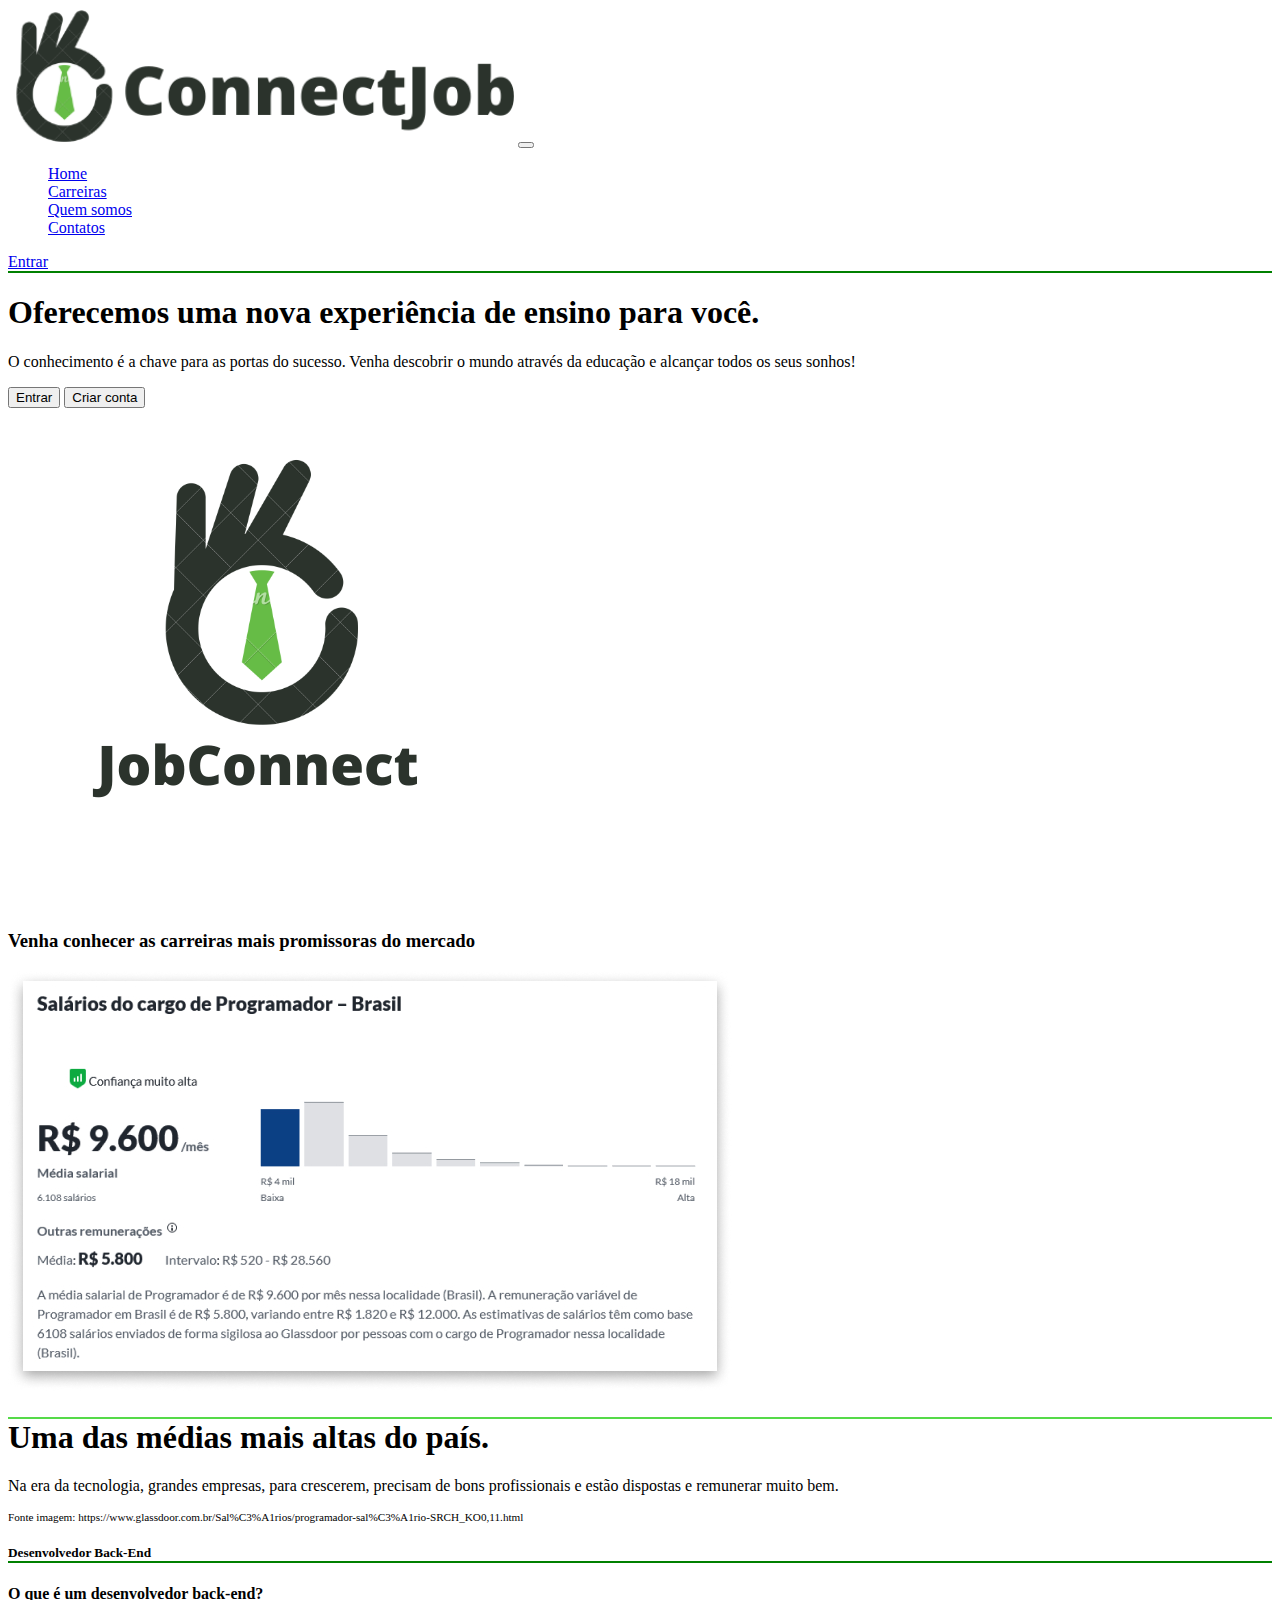
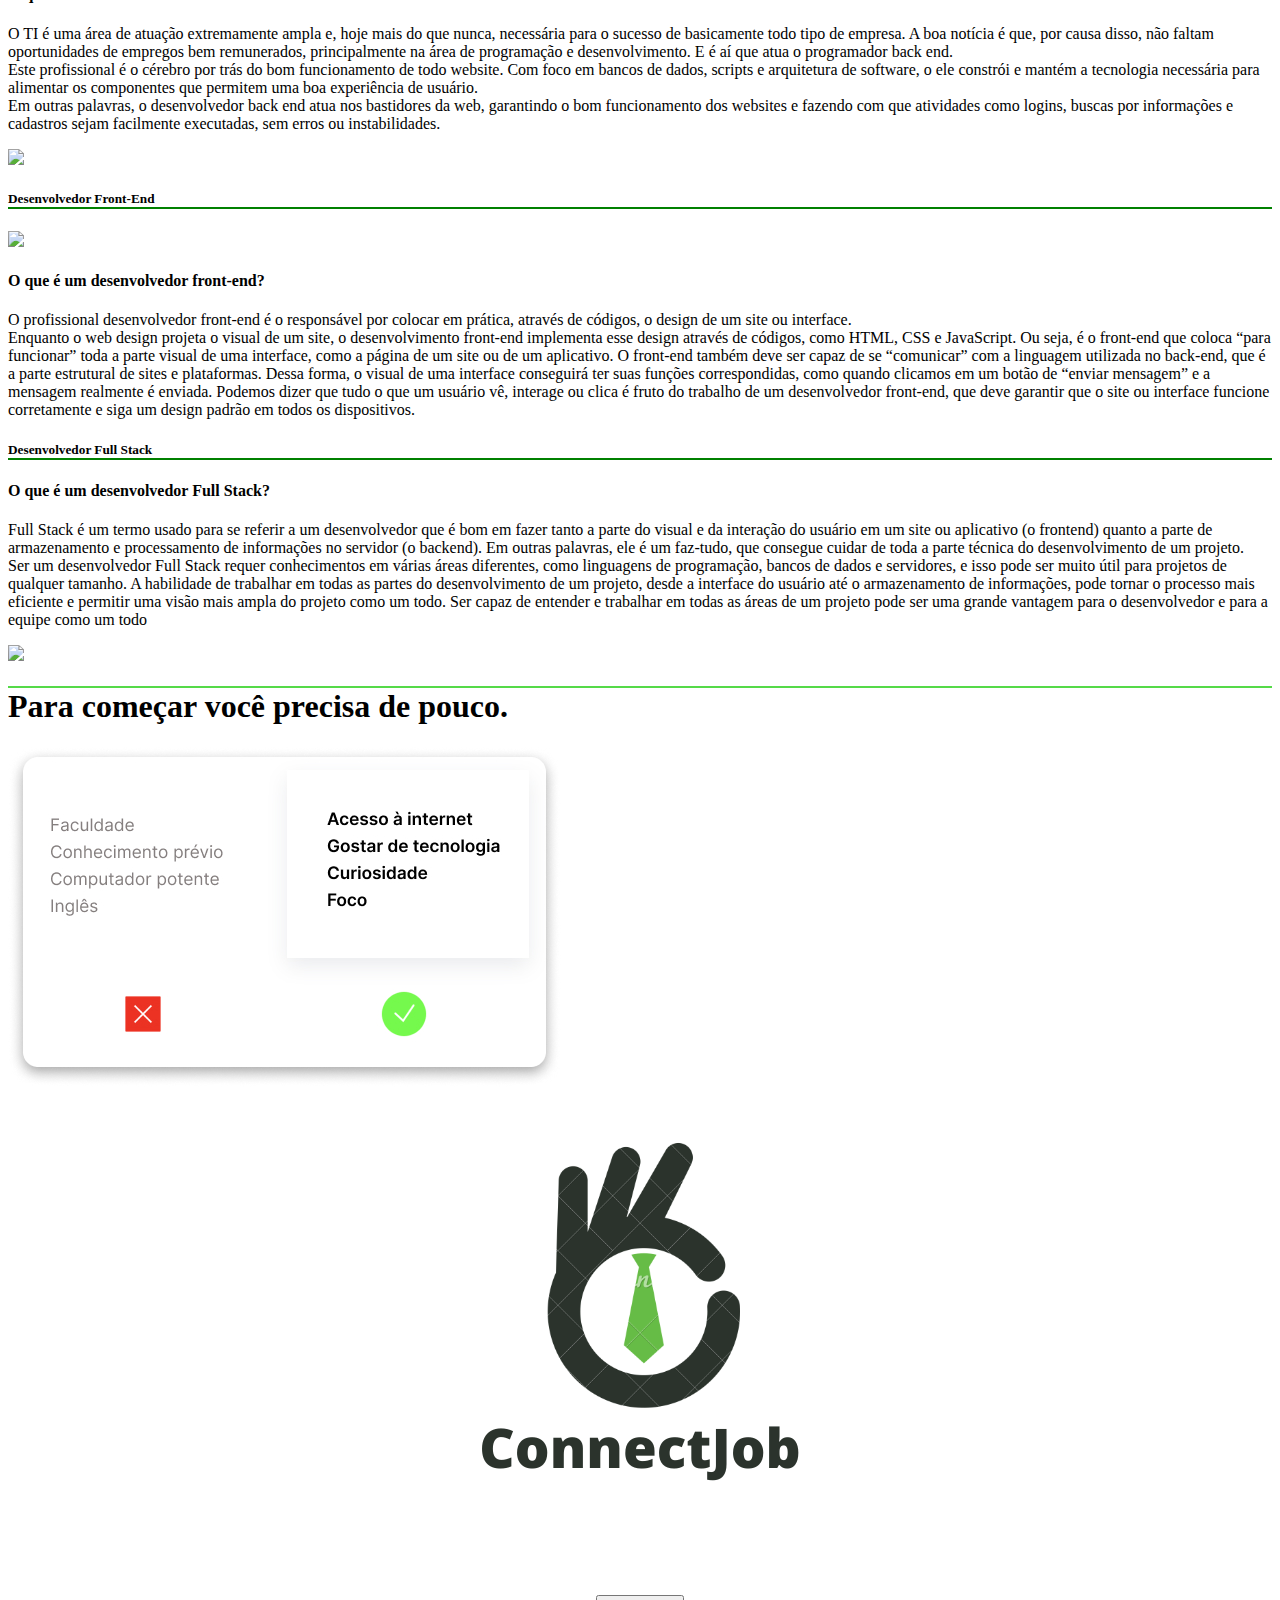
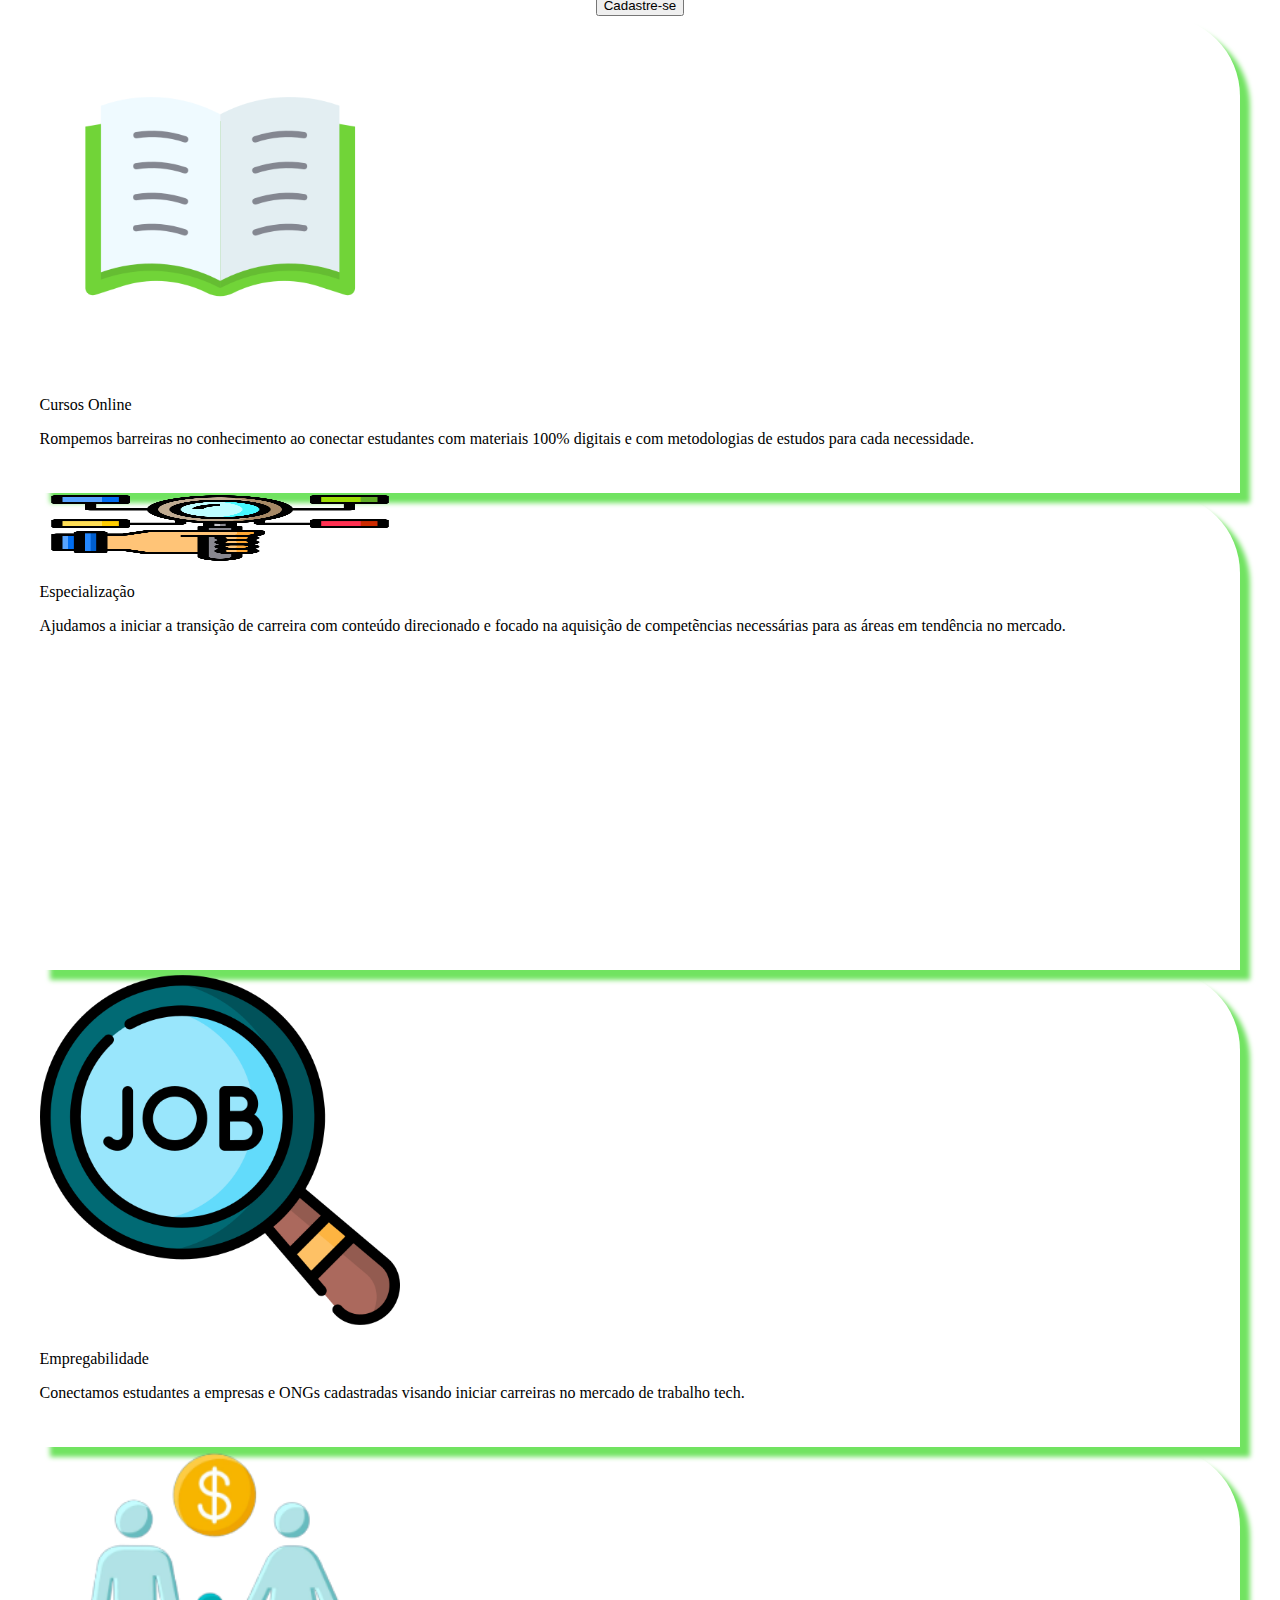
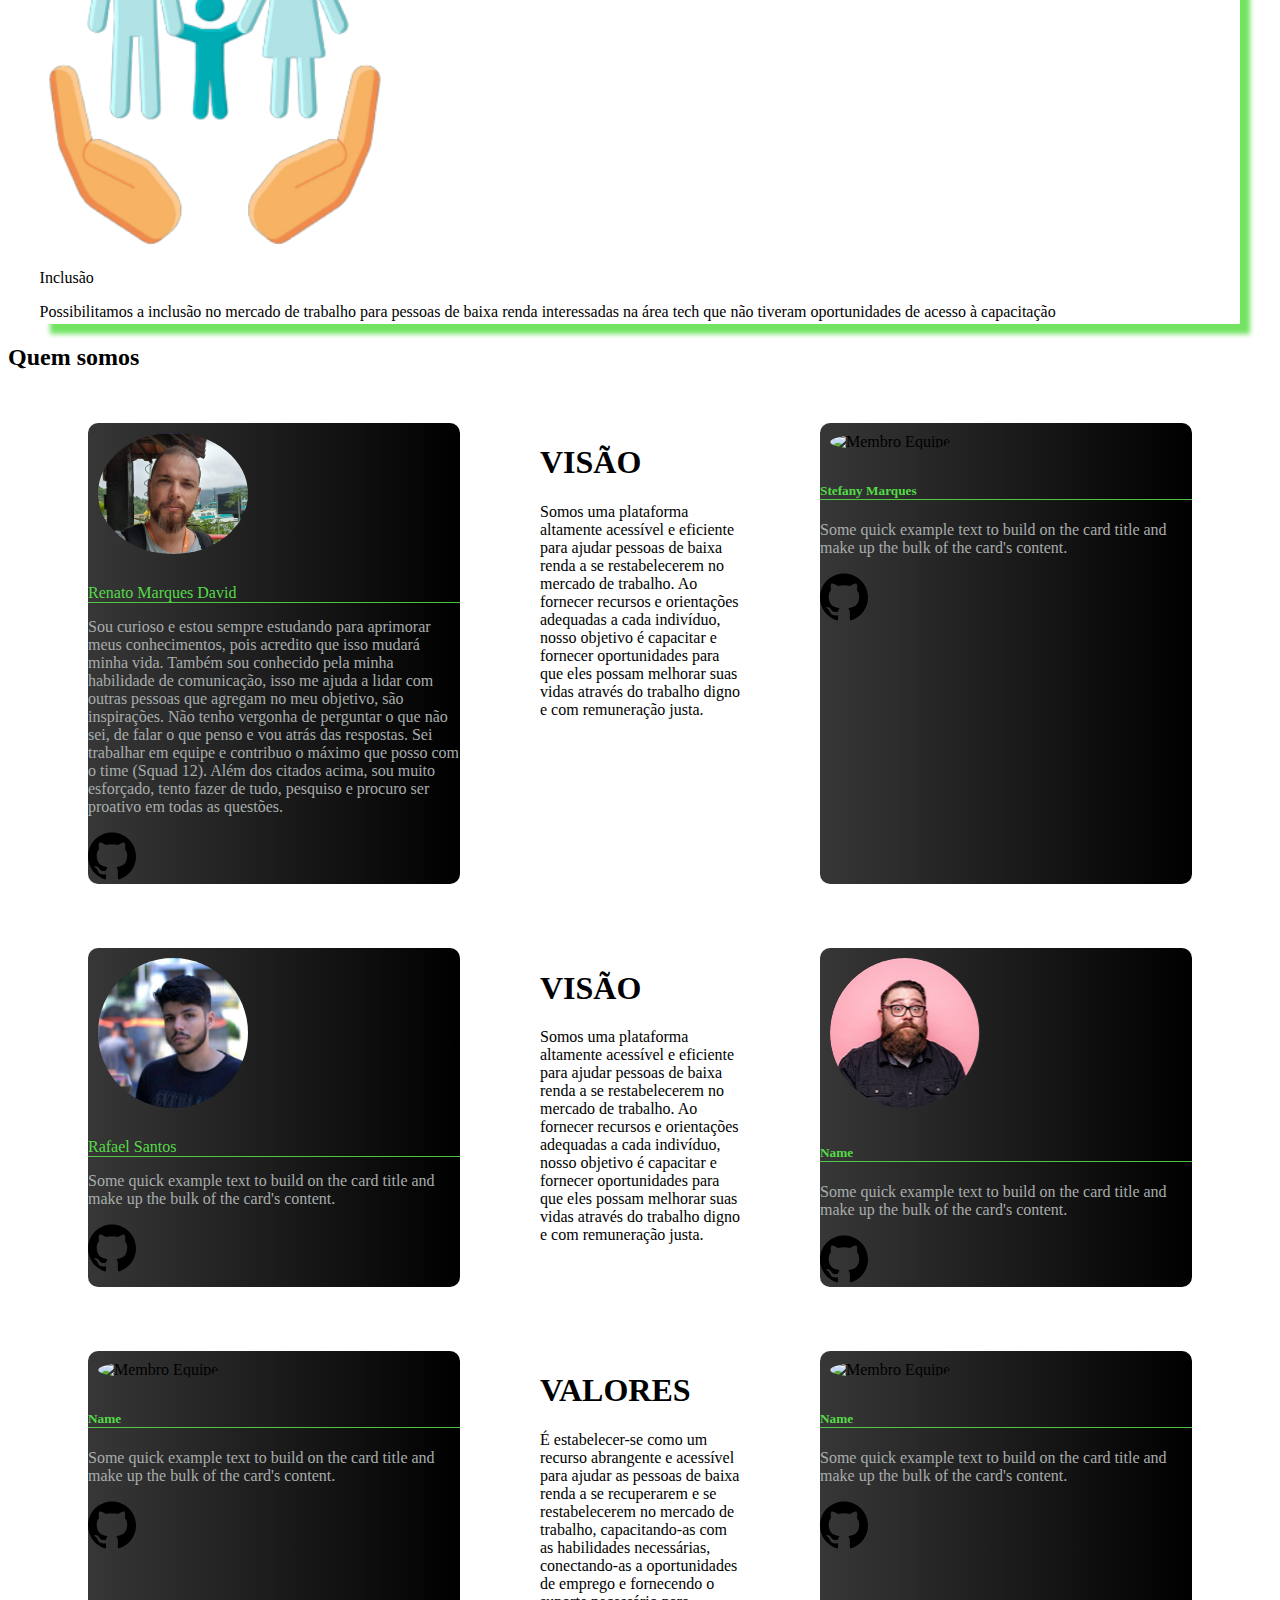
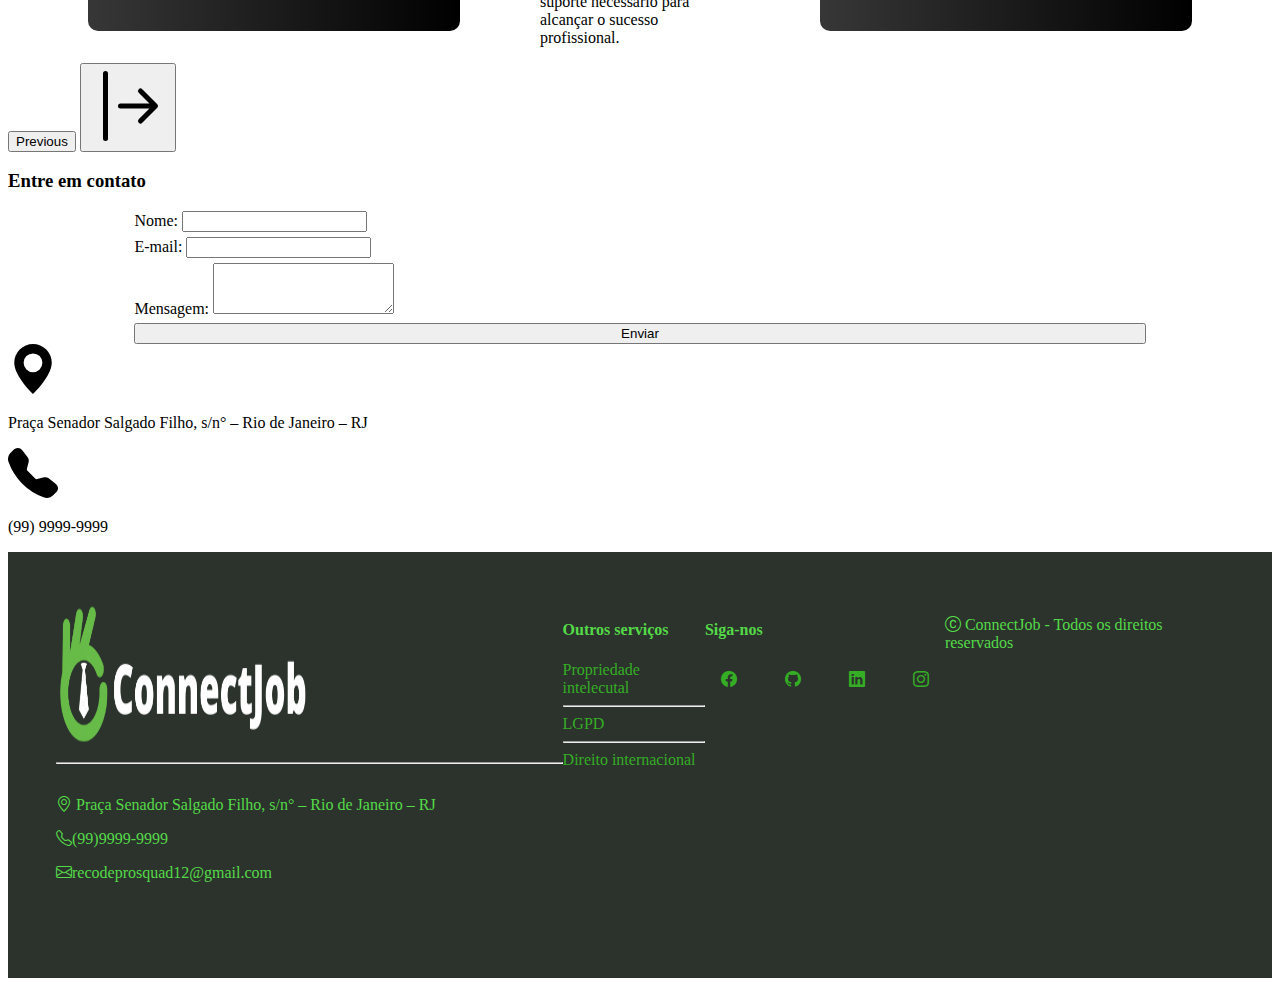
==== commit 780789c4: "reformulando textos e estilizando campos de formulário" ====
--- a/html/index.html
+++ b/html/index.html
@@ -6,7 +6,8 @@
   <meta name="viewport" content="width=device-width, initial-scale=1.0">
   <title> ConnectJob - Home </title>
   <link rel="stylesheet" href="../css/home.css">
-  <link rel="stylesheet" href="https://cdn.jsdelivr.net/npm/bootstrap@5.2.3/dist/css/bootstrap.min.css">
+  <link href="https://cdn.jsdelivr.net/npm/bootstrap@5.3.1/dist/css/bootstrap.min.css" rel="stylesheet"
+    integrity="sha384-4bw+/aepP/YC94hEpVNVgiZdgIC5+VKNBQNGCHeKRQN+PtmoHDEXuppvnDJzQIu9" crossorigin="anonymous">
   <link rel="stylesheet" href="https://cdn.jsdelivr.net/npm/bootstrap-icons@1.10.3/font/bootstrap-icons.css" />
   <link rel="preconnect" href="https://fonts.googleapis.com">
   <link rel="preconnect" href="https://fonts.gstatic.com" crossorigin>
@@ -18,7 +19,6 @@
 </head>
 
 <body>
-
   <header>
     <header>
       <nav class="navbar navbar-expand-lg bg-body-tertiary">
@@ -35,21 +35,16 @@
               <li class="nav-item">
                 <a class="nav-link t active" href="#">Home</a>
               </li>
-
               <li class="nav-item">
                 <a class="nav-link t" href="#carreiras"> Carreiras </a>
               </li>
-
               <li class="nav-item">
                 <a class="nav-link t" href="#quemsomos"> Quem somos </a>
               </li>
-
               <li class="nav-item">
                 <a class="nav-link t" href="#contatos"> Contatos </a>
               </li>
-
             </ul>
-
             <div class="d-flex">
               <a href="login.html" class="btn btn-light btn-outline-success rounded-pill"> Entrar </a>
             </div>
@@ -61,8 +56,6 @@
 
     <main>
       <section>
-
-
         <div class="container">
           <div class="row">
             <div class="col-12 col-lg-6 ">
@@ -80,12 +73,10 @@
         </div>
       </section>
 
-
       <section id="carreiras">
         <div class="container mt-5">
           <h3 class=""> Venha conhecer as carreiras mais promissoras do mercado</h3>
         </div>
-
         <div class="box-proveSocial container mt-5">
           <div class="row row-prove row-cols-1 row-cols-sm-1 row-cols-md-2 ">
             <div class="col">
@@ -97,8 +88,7 @@
               </h1>
               <p class="subTitleProveSocial">
                 Na era da tecnologia, grandes empresas, para crescerem, precisam de bons profissionais e estão dispostas
-                e
-                remunerar muito bem.
+                e remunerar muito bem.
               </p>
               <p class="fontProveSocial">
                 Fonte imagem: https://www.glassdoor.com.br/Sal%C3%A1rios/programador-sal%C3%A1rio-SRCH_KO0,11.html
@@ -106,7 +96,6 @@
             </div>
           </div>
         </div>
-
 
         <div class="container">
           <h5 class="box mt-5"> Desenvolvedor Back-End</h5>
@@ -134,18 +123,14 @@
         </div>
 
         <div class="container mt-5" class="carreira">
-
           <div class="container mt-3">
             <h5 class="box"> Desenvolvedor Front-End</h5>
           </div>
-
           <div class="container mt-5">
             <div class="row">
-
               <div class="col-12 col-lg-6 ">
                 <img src="../img/code-1076536_1280.jpg" class="img-fluid rounded float-start mb-5">
               </div>
-
               <div class="col-12 col-lg-6 ">
                 <h4 class=""> O que é um desenvolvedor <span class="text-success"> front-end</span>?
                 </h4>
@@ -157,23 +142,18 @@
                   O front-end também deve ser capaz de se “comunicar” com a linguagem utilizada no back-end, que é a
                   parte estrutural de sites e plataformas. Dessa forma, o visual de uma interface conseguirá ter suas
                   funções correspondidas, como quando clicamos em um botão de “enviar mensagem” e a mensagem realmente é
-                  enviada.
-
-                  Podemos dizer que tudo o que um usuário vê, interage ou clica é fruto do trabalho de um desenvolvedor
+                  enviada. Podemos dizer que tudo o que um usuário vê, interage ou clica é fruto do trabalho de um
+                  desenvolvedor
                   front-end, que deve garantir que o site ou interface funcione corretamente e siga um design padrão em
                   todos os dispositivos.</p>
-
-              </div>
-
+              </div>
             </div>
           </div>
 
           <div class="container" class="carreira">
-
             <div class="container mt-5">
               <h5 class="box"> Desenvolvedor Full Stack</h5>
             </div>
-
             <div class="container mt-5">
               <div class="row">
                 <div class="col-12 col-lg-6 ">
@@ -190,14 +170,12 @@
                     permitir uma visão mais ampla do projeto como um todo. Ser capaz de entender e trabalhar em todas as
                     áreas de um projeto pode ser uma grande vantagem para o desenvolvedor e para a equipe como um todo
                   </p>
-
                 </div>
                 <div class="col-12 col-lg-6 ">
                   <img src="../img/full.jpg" class="img-fluid rounded float-end mb-5">
                 </div>
               </div>
             </div>
-
           </div>
       </section>
 
@@ -214,8 +192,6 @@
             </div>
           </div>
         </div>
-
-
       </section>
 
       <div class=" container-fluid row row-cols-1 row-cols-sm-1 row-cols-md-1 row-cols-lg-2 mt-5">
@@ -223,7 +199,6 @@
           <img src="../img/1.png" alt="" class="img-fluid h-75" style=" max-width: 80;">
           <button type="button" class="btn btn-success w-75" id="btn-cadastro">Cadastre-se</button>
         </div>
-
         <div class="col" id="cards-group">
           <div class="row row-cols-xm-1 row-cols-1 row-cols-md-2 g-3 ">
             <div class="col">
@@ -278,25 +253,20 @@
             </div>
           </div>
         </div>
-
       </div>
+
       <button type="button" class="btn btn-success align-self-center mt-5 w-75" id="btn-cadastro2">Cadastre-se</button>
 
       <section id="quemsomos" style="background-color: #FFFFFF;">
         <div class="mt-5 container-fluid">
-
           <div class="container-fluid">
             <h2 class="text-center mb-5"> Quem somos </h2>
-
-          </div>
-
+          </div>
           <div id="carouselExampleIndicators"
             class="carousel slide row-cols-sm-1 row-cols-md-1 row-cols-lg-3 row-cols-xl-3">
-
             <div class="carousel-inner">
               <div class="carousel-item active">
                 <div class="cards-wrapper">
-
                   <div class="col card cartao">
                     <img id="imageMembers" src="../img/renatodavid.png" class="card-img-top" alt="Membro Equipe">
                     <div class="card-body">
@@ -307,28 +277,26 @@
                         inspirações. Não tenho vergonha de perguntar o que não sei, de falar o que penso e vou atrás das
                         respostas. Sei trabalhar em equipe e contribuo o máximo que posso com o time (Squad 12). Além
                         dos citados acima, sou muito esforçado, tento fazer de tudo, pesquiso e procuro ser proativo em
-                        todas as questões.
+                        todas as questões.
                       </p>
                       <a href="https://github.com/Renatodavid" target="_blank">
                         <img src="../img/github.svg" alt="GitHub" class="iconMembers"></a>
                     </div>
                   </div>
-
                   <div id="ourValues">
                     <h1>VISÃO</h1>
-                    <p>Lorem ipsum dolor sit amet, consectetur adipiscing elit. Nullam consectetur libero turpis, at
-                      aliquet
-                      mauris ultricies non.</p>
-                  </div>
-
+                    <p>Somos uma plataforma altamente acessível e eficiente para ajudar pessoas de baixa renda a se
+                      restabelecerem no mercado de trabalho. Ao fornecer recursos e orientações adequadas a cada
+                      indivíduo, nosso objetivo é capacitar e fornecer oportunidades para que eles possam melhorar suas
+                      vidas através do trabalho digno e com remuneração justa.</p>
+                  </div>
                   <div class="col card cartao">
                     <img id="imageMembers" src="imagensHomeMembros/iconMember.svg" class="card-img-top"
                       alt="Membro Equipe">
                     <div class="card-body">
                       <h5 class="card-title">Stefany Marques</h5>
                       <p class="card-text texto">Some quick example text to build on the card title and make up the bulk
-                        of the
-                        card's content.</p>
+                        of the card's content.</p>
                       <a href="https://github.com/Squad12Rcd/squad12/tree/main/html" target="_blank"><img
                           src="../img/github.svg" alt="GitHub" class="iconMembers"></a>
                     </div>
@@ -338,7 +306,6 @@
 
               <div class="carousel-item">
                 <div class="cards-wrapper">
-
                   <div class="col card cartao">
                     <img id="imageMembers" src="../img/rafaelsantos.jpeg" class="card-img-top" alt="Membro Equipe">
                     <div class="card-body">
@@ -353,11 +320,12 @@
 
                   <div id="ourValues">
                     <h1>VISÃO</h1>
-                    <p>Lorem ipsum dolor sit amet, consectetur adipiscing elit. Nullam consectetur libero turpis, at
-                      aliquet
-                      mauris ultricies non.</p>
-                  </div>
-
+                    <p>Somos uma plataforma altamente acessível e eficiente para ajudar pessoas de baixa renda a se
+                      restabelecerem no mercado de trabalho. Ao fornecer recursos e orientações adequadas a cada
+                      indivíduo, nosso objetivo é capacitar e fornecer oportunidades para que eles possam melhorar suas
+                      vidas através do trabalho digno e com remuneração justa.
+                    </p>
+                  </div>
 
                   <div class="col card cartao">
                     <img id="imageMembers" src="../img/iconMember.svg" card-img-top alt="Membro Equipe">
@@ -375,15 +343,14 @@
               </div>
               <div class="carousel-item">
                 <div class="cards-wrapper">
-
                   <div class="col card cartao">
                     <img id="imageMembers" src="/imagensHomeMembros/iconMember.svg" class="card-img-top"
                       alt="Membro Equipe">
                     <div class="card-body">
                       <h5 class="card-title">Name</h5>
                       <p class="card-text texto">Some quick example text to build on the card title and make up the bulk
-                        of the
-                        card's content.</p>
+                        of the card's content.
+                      </p>
                       <a href="https://github.com/Squad12Rcd/squad12/tree/main/html" target="_blank"><img
                           src="../img/github.svg" alt="GitHub" class="iconMembers"></a>
                     </div>
@@ -391,11 +358,12 @@
 
                   <div id="ourValues">
                     <h1>VALORES</h1>
-                    <p>Lorem ipsum dolor sit amet, consectetur adipiscing elit. Nullam consectetur libero turpis, at
-                      aliquet
-                      mauris ultricies non.</p>
-                  </div>
-
+                    <p>É estabelecer-se como um recurso abrangente e acessível para ajudar as pessoas de baixa
+                      renda a se recuperarem e se restabelecerem no mercado de trabalho, capacitando-as com as
+                      habilidades necessárias, conectando-as a oportunidades de emprego e fornecendo o suporte necessário para
+                      alcançar o sucesso profissional.
+                    </p>
+                  </div>
 
                   <div class="col card cartao">
                     <img id="imageMembers" src="/imagensHomeMembros/iconMember.svg" card-img-top alt="Membro Equipe">
@@ -408,7 +376,6 @@
                           src="../img/github.svg" alt="GitHub" class="iconMembers"></a>
                     </div>
                   </div>
-
                 </div>
               </div>
             </div>
@@ -439,23 +406,21 @@
                 <h3 class="firstTitleOurValues">Visão</h3>
                 <p>Acreditamos que, ao priorizar a acessibilidade, fornecer informações atualizadas e relevantes,
                   bem como estabelecer parcerias estratégicas, poderemos ter um impacto real e duradouro na vida
-                  daqueles que mais precisam.
-                  Queremos ser reconhecidos como um catalisador para a mudança, ajudando a quebrar o ciclo de pobreza e
-                  incentivando a inclusão econômica.</p>
+                  daqueles que mais precisam. Queremos ser reconhecidos como um catalisador para a mudança, ajudando a quebrar o ciclo de pobreza e
+                  incentivando a inclusão econômica.
+                </p>
               </div>
 
               <div class="boxOurValues">
                 <h3 class="firstTitleOurValues">Valores</h3>
-                <p> é estabelecer-se como um recurso abrangente e acessível para ajudar as pessoas de baixa
+                <p> É estabelecer-se como um recurso abrangente e acessível para ajudar as pessoas de baixa
                   renda a se recuperarem e se restabelecerem no mercado de trabalho, capacitando-as com as habilidades
-                  necessárias,
-                  conectando-as a oportunidades de emprego e fornecendo o suporte necessário para alcançar o sucesso
-                  profissional.</p>
-              </div>
-            </div>
-
-          </div>
-
+                  necessárias, conectando-as a oportunidades de emprego e fornecendo o suporte necessário para alcançar
+                  o sucesso profissional.
+                </p>
+              </div>
+            </div>
+          </div>
       </section>
 
       <section id="contatos" class="container mt-5">
@@ -464,27 +429,23 @@
           <div class="col">
             <div class="container mt-5 d-flex-columns justify-content-center">
               <div>
-
-              </div>
-
+              </div>
               <form style="margin: auto; width: 80%;">
                 <div class="mb-3">
                   <label for="inputName" class="form-label "> Nome: </label>
-                  <input type="text" class="form-control " id="exampleInputName">
+                  <input type="text" class="form-control focus-ring " id="exampleInputName">
                 </div>
                 <div class="mb-3">
                   <label for="exampleInputEmail1" class="form-label">E-mail:</label>
-                  <input type="email" class="form-control" id="exampleInputEmail1" aria-describedby="emailHelp">
+                  <input type="email" class="form-control focus-ring " id="exampleInputEmail1"
+                    aria-describedby="emailHelp">
                 </div>
                 <div class="mb-3">
                   <label for="exampleFormControlTextarea1" class="form-label">Mensagem:</label>
-                  <textarea class="form-control" id="exampleFormControlTextarea1" rows="3"></textarea>
-                </div>
-
+                  <textarea class="form-control focus-ring " id="exampleFormControlTextarea1" rows="3"></textarea>
+                </div>
                 <button type="submit" class="btn btn-success rounded "> Enviar </button>
               </form>
-
-
             </div>
           </div>
 
@@ -505,9 +466,7 @@
       </section>
 
       <footer class="container-fluid">
-
         <div class=" mt-5 row row-cols-1 row-cols-sm-1 row-cols-md-1 row-cols-lg-3" id="footer">
-
           <div class="col" id="contact-info">
             <div class="footer-brand">
               <img id="logoRodape" src="../img/logofooter.png" alt="conectjob" class="img-fluid h-50">
@@ -516,11 +475,9 @@
             <p><i class="bi bi-geo-alt"></i> Praça Senador Salgado Filho, s/n° – Rio de Janeiro – RJ </p>
             <p><i class="bi bi-telephone"></i>(99)9999-9999</p>
             <p><i class="bi bi-envelope"></i>recodeprosquad12@gmail.com</p>
-
           </div>
 
           <div class="col mt-5">
-
             <h4 class="mt-4 text-center">Outros serviços</h4>
             <nav>
               <a href="#">Propriedade intelecutal</a>
@@ -529,7 +486,6 @@
               <hr>
               <a href="#">Direito internacional</a>
             </nav>
-
           </div>
 
           <div class="col mt-5">
@@ -544,10 +500,9 @@
             </div>
           </div>
 
-
           <p class="container text-center mt-5"><i class="bi bi-c-circle"></i> ConnectJob - Todos os direitos
-            reservados</p>
-
+            reservados
+          </p>
         </div>
       </footer>
     </main>
@@ -556,5 +511,4 @@
       integrity="sha384-cuYeSxntonz0PPNlHhBs68uyIAVpIIOZZ5JqeqvYYIcEL727kskC66kF92t6Xl2V"
       crossorigin="anonymous"></script>
 </body>
-
 </html>--- a/css/home.css
+++ b/css/home.css
@@ -1,25 +1,24 @@
-
 :root {
     --main-color: #35ad25;
     --primary-text-color: #35ad25;
     --secondary-text-color: #5bce6a;
     --secondary-color: #35ad25;
     --tertiary-color: #35ad25;
-} 
-
-/* HEADER */ 
+}
+
+/* HEADER */
 
 #logo {
     width: 40%
 }
 
 .box {
-    border-bottom: solid green 2px  ;
+    border-bottom: solid green 2px;
 }
 
 .t:hover {
 
-    color: #67bc48 !important ;
+    color: #67bc48 !important;
 
 }
 
@@ -57,7 +56,7 @@
 
 .imgProve {
     max-width: 100%;
-    
+
 }
 
 li {
@@ -73,13 +72,12 @@
 #btn-cadastro {
     display: block;
     margin: auto;
-    
+
 }
 
 #btn-cadastro2 {
     display: none;
 }
-
 
 #btn-aboutproduct {
     margin-top: 100px;
@@ -98,8 +96,6 @@
 }
 
 /* FIM SEÇÃO ABOUT PRODUCT */
-
-
 /* SEÇÃO QUEM SOMOS */
 
 #titleMembers {
@@ -120,7 +116,6 @@
 #ourValues:hover {
     color: #55da48;
 }
-
 
 .cards-wrapper {
     display: flex;
@@ -137,18 +132,15 @@
     scrollbar-width: thin;
 }
 
-
 .cards-wrapper:hover>.card:not(:hover) {
     filter: blur(10px);
     transform: scale(0.9, 0.9);
 }
-
 
 #imageMembers {
     max-width: 150px;
     margin: 10px;
     border-radius: 50%;
-
 }
 
 .iconMembers {
@@ -156,11 +148,9 @@
 
 }
 
-
 .texto {
     color: rgb(168, 173, 173);
 }
-
 
 .card-title {
     color: #55da48;
@@ -191,7 +181,6 @@
     width: 70px;
 }
 
-
 .icons {
     width: 30%;
 }
@@ -199,7 +188,6 @@
 .cartao {
     overflow: hidden;
 }
-
 
 /* SEÇÃO CONTATO */
 
@@ -217,21 +205,21 @@
 
 #contact button:hover {
     background-color: white;
-    color:black;
+    color: black;
 }
 
 #contact-area {
     display: flex;
-    flex-direction: column;  
-    width: 100%; 
+    flex-direction: column;
+    width: 100%;
     align-items: center;
 }
 
-form  {
+form {
     display: flex;
     flex-direction: column;
     width: 40%;
-    gap: 5px;    
+    gap: 5px;
 }
 
 /* rodapé */
@@ -242,60 +230,61 @@
     display: flex;
     justify-content: space-evenly;
     padding: 3rem 3rem 5rem;
-  }
-
-  #logoRodape{
+}
+
+#logoRodape {
     width: 50%;
     height: 150px;
-  }
-  
-  
-  #footer a {
+}
+
+.focus-ring {
+    --bs-focus-ring-color: #4acc2a;
+}
+
+#footer a {
     color: var(--primary-text-color);
     text-decoration: none;
-  }
-
-    .contact-info,
-  .links-container {
+}
+
+.contact-info,
+.links-container {
     width: 20%;
-  }
-  
-  .footer-brand {
+}
+
+.footer-brand {
     margin-bottom: 2rem;
-  }
-  
-  .footer-brand h2 {
+}
+
+.footer-brand h2 {
     background-color: var(--main-color);
     margin-bottom: 0.5rem;
     padding: 1rem;
-  }
-  
-  .contact-info p {
+}
+
+.contact-info p {
     margin-bottom: 1rem;
-  }
-  
-  
-  .social-networks p {
+}
+
+.social-networks p {
     margin-bottom: 1rem;
-  }
-  
-  .networks {
+}
+
+.networks {
     margin-top: 2rem;
     display: flex;
     justify-content: center;
     gap: 1rem;
-
-  }
-  
-  .networks li {
+}
+
+.networks li {
     list-style-type: none;
-  }
-  
-  #footer .networks i {
+}
+
+#footer .networks i {
     padding: 1rem;
-  }
-    
-  @media screen and (max-width: 980px) {
+}
+
+@media screen and (max-width: 980px) {
 
     #btn-cadastro {
         display: none;
@@ -312,7 +301,6 @@
         align-items: center;
     }
 
-
     #cards-group .card {
         width: 80%;
         margin: auto;
@@ -324,11 +312,9 @@
         max-height: 400px;
     }
 
-
     #ourValues {
         display: none;
     }
-
 
     .card {
         margin: 5px;
@@ -343,7 +329,6 @@
         width: 80%;
         margin: auto;
     }
-
 
     #imageMembers {
         max-width: 5em;
@@ -359,7 +344,6 @@
         margin: 10px 5px 5px 10px;
     }
 
-
     #controlCarrousel {
         width: 30px;
     }
@@ -369,10 +353,9 @@
         margin-top: 0.2em;
         max-width: 1.5em;
     }
-
-}
-
-  @media screen and (max-width: 500px) {
+}
+
+@media screen and (max-width: 500px) {
 
     #cards-group .card {
         width: 80%;
@@ -412,7 +395,6 @@
         margin: 10px 5px 5px 10px;
     }
 
-
     #controlCarrousel {
         width: 30px;
     }
@@ -423,5 +405,4 @@
         max-width: 1.5em;
     }
 
-}
-
+}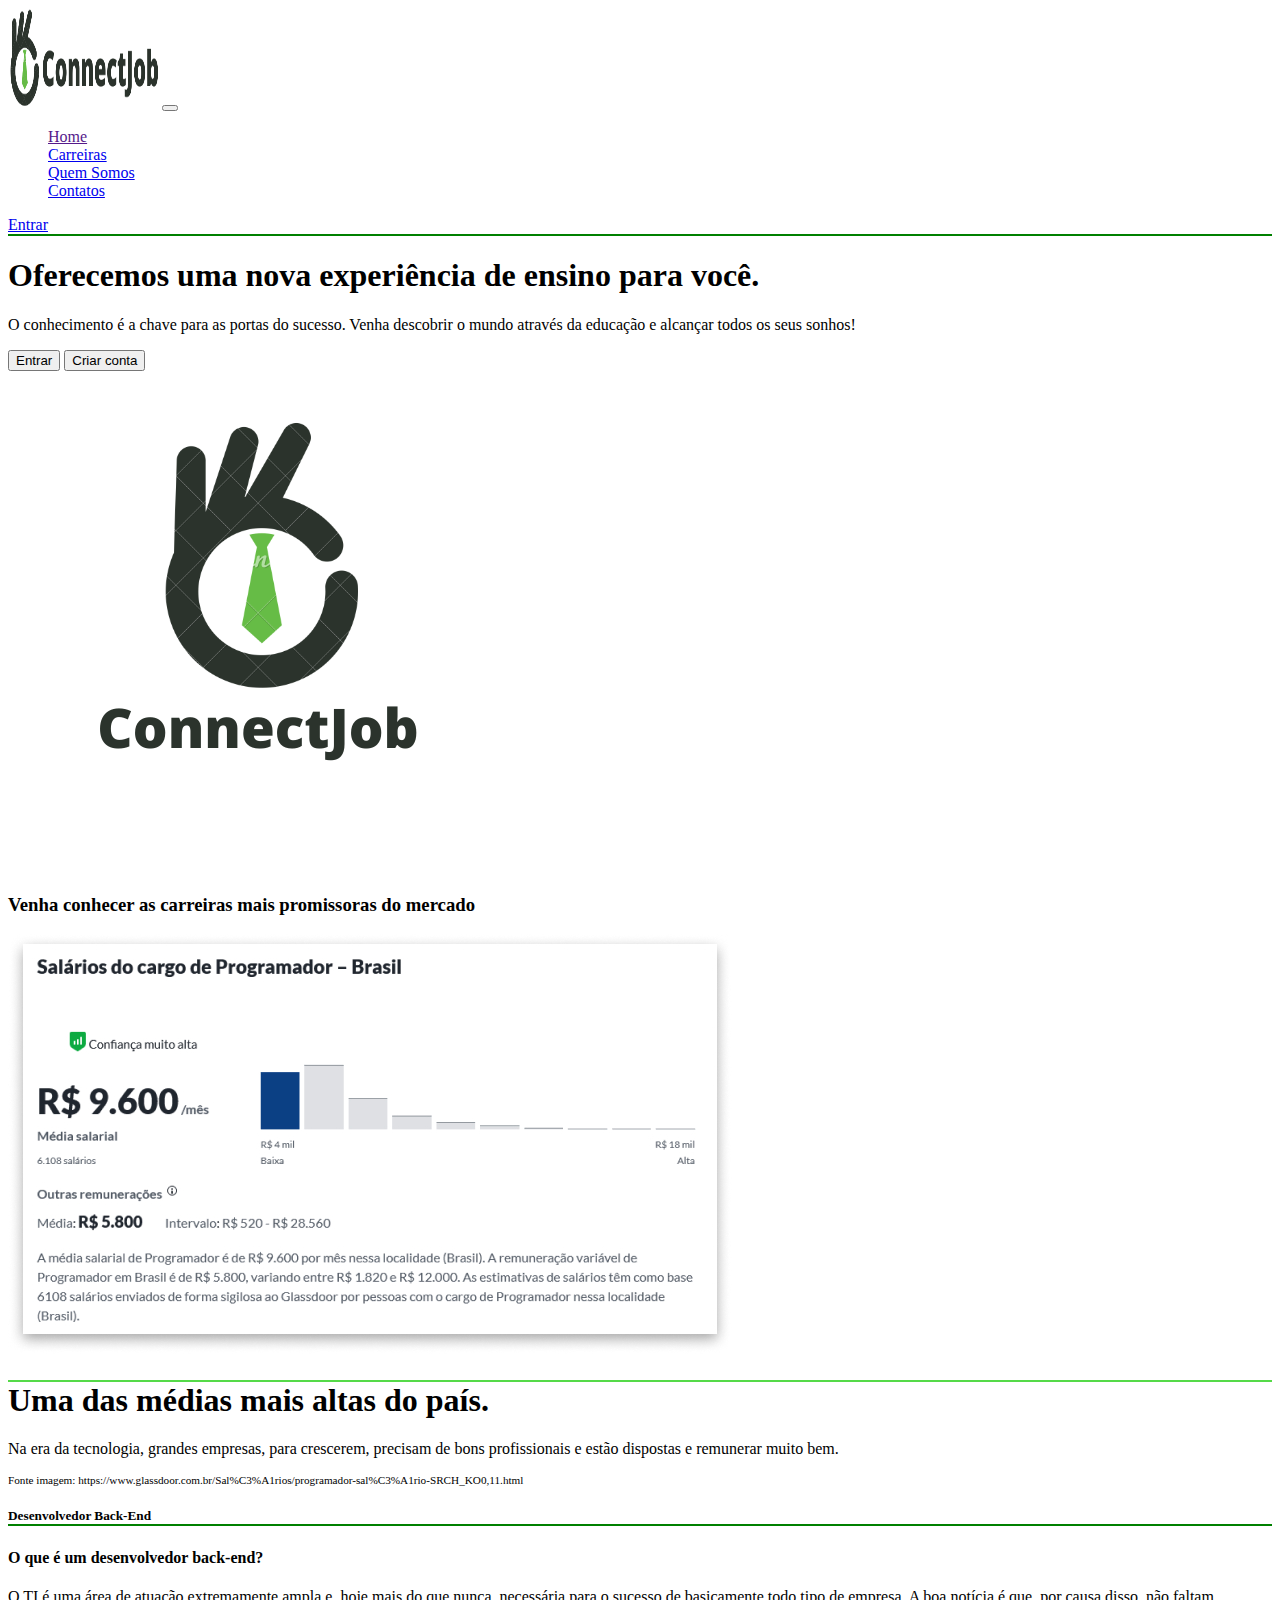
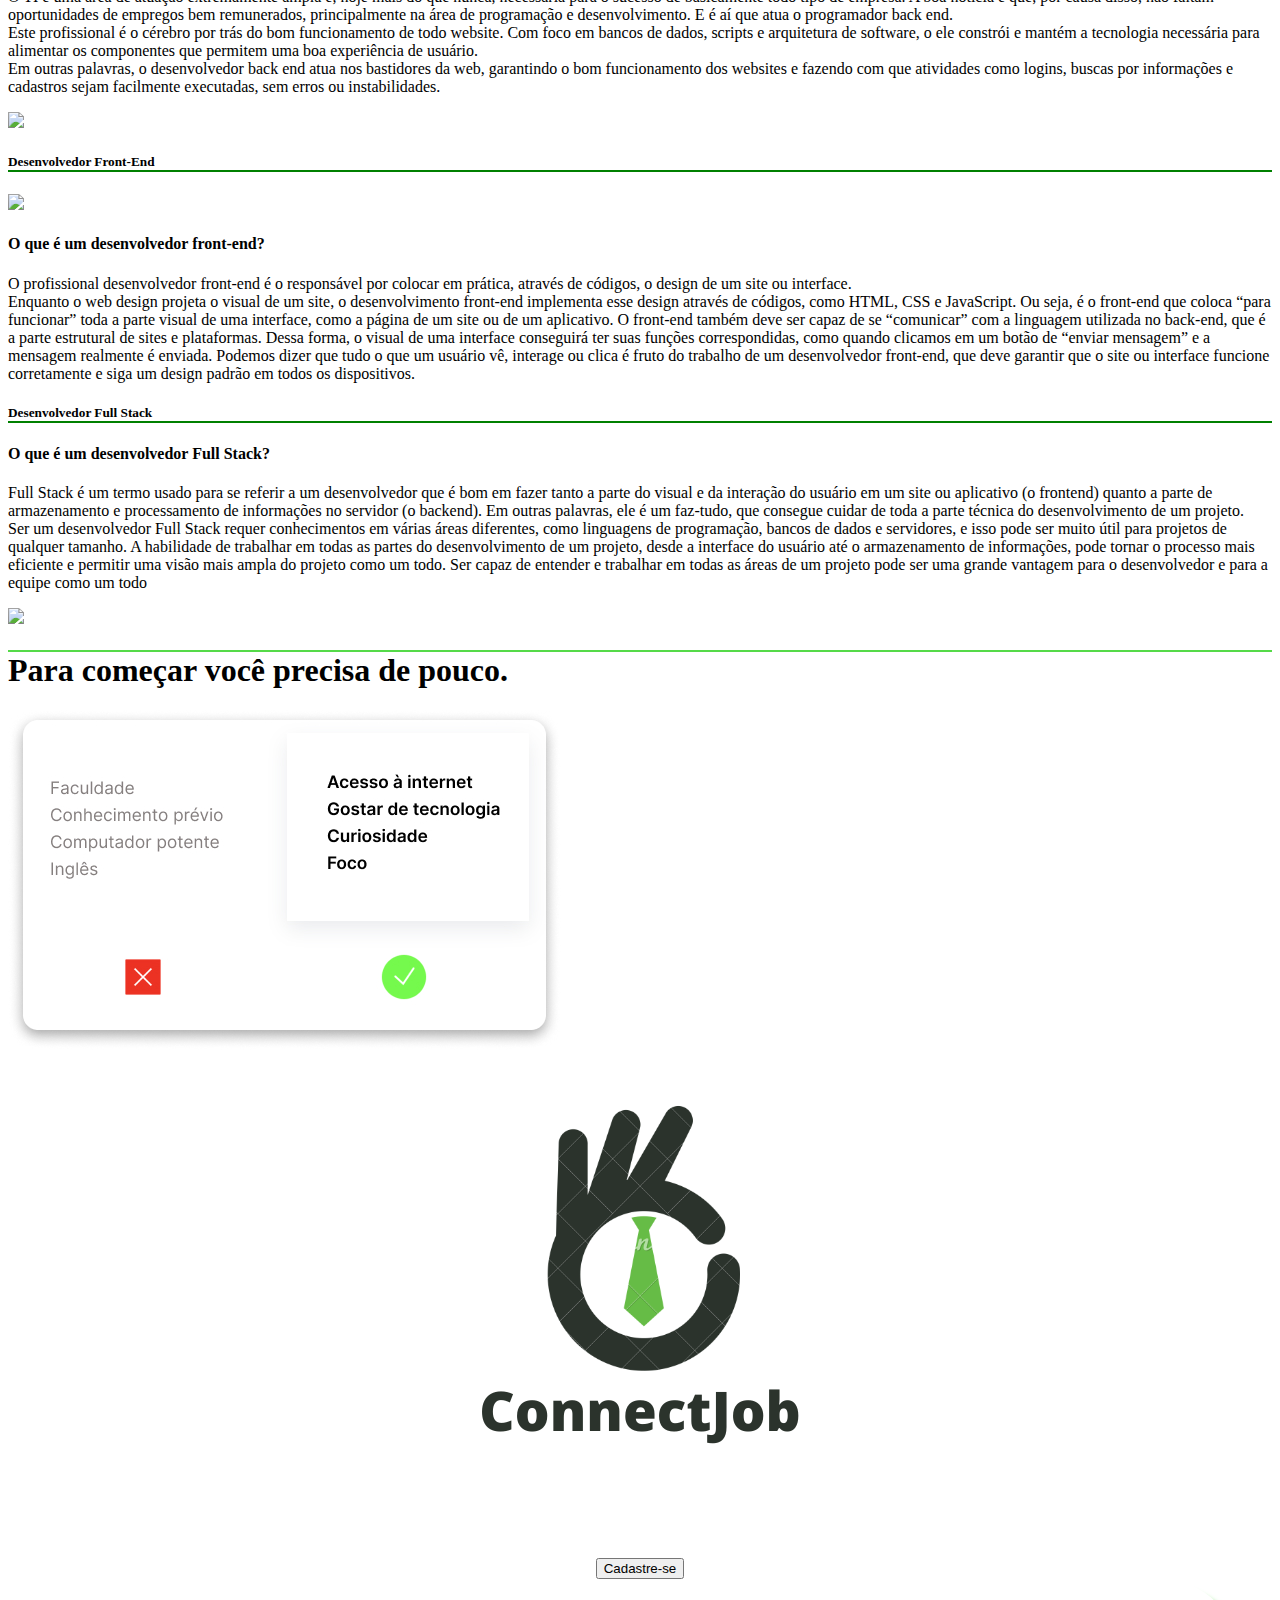
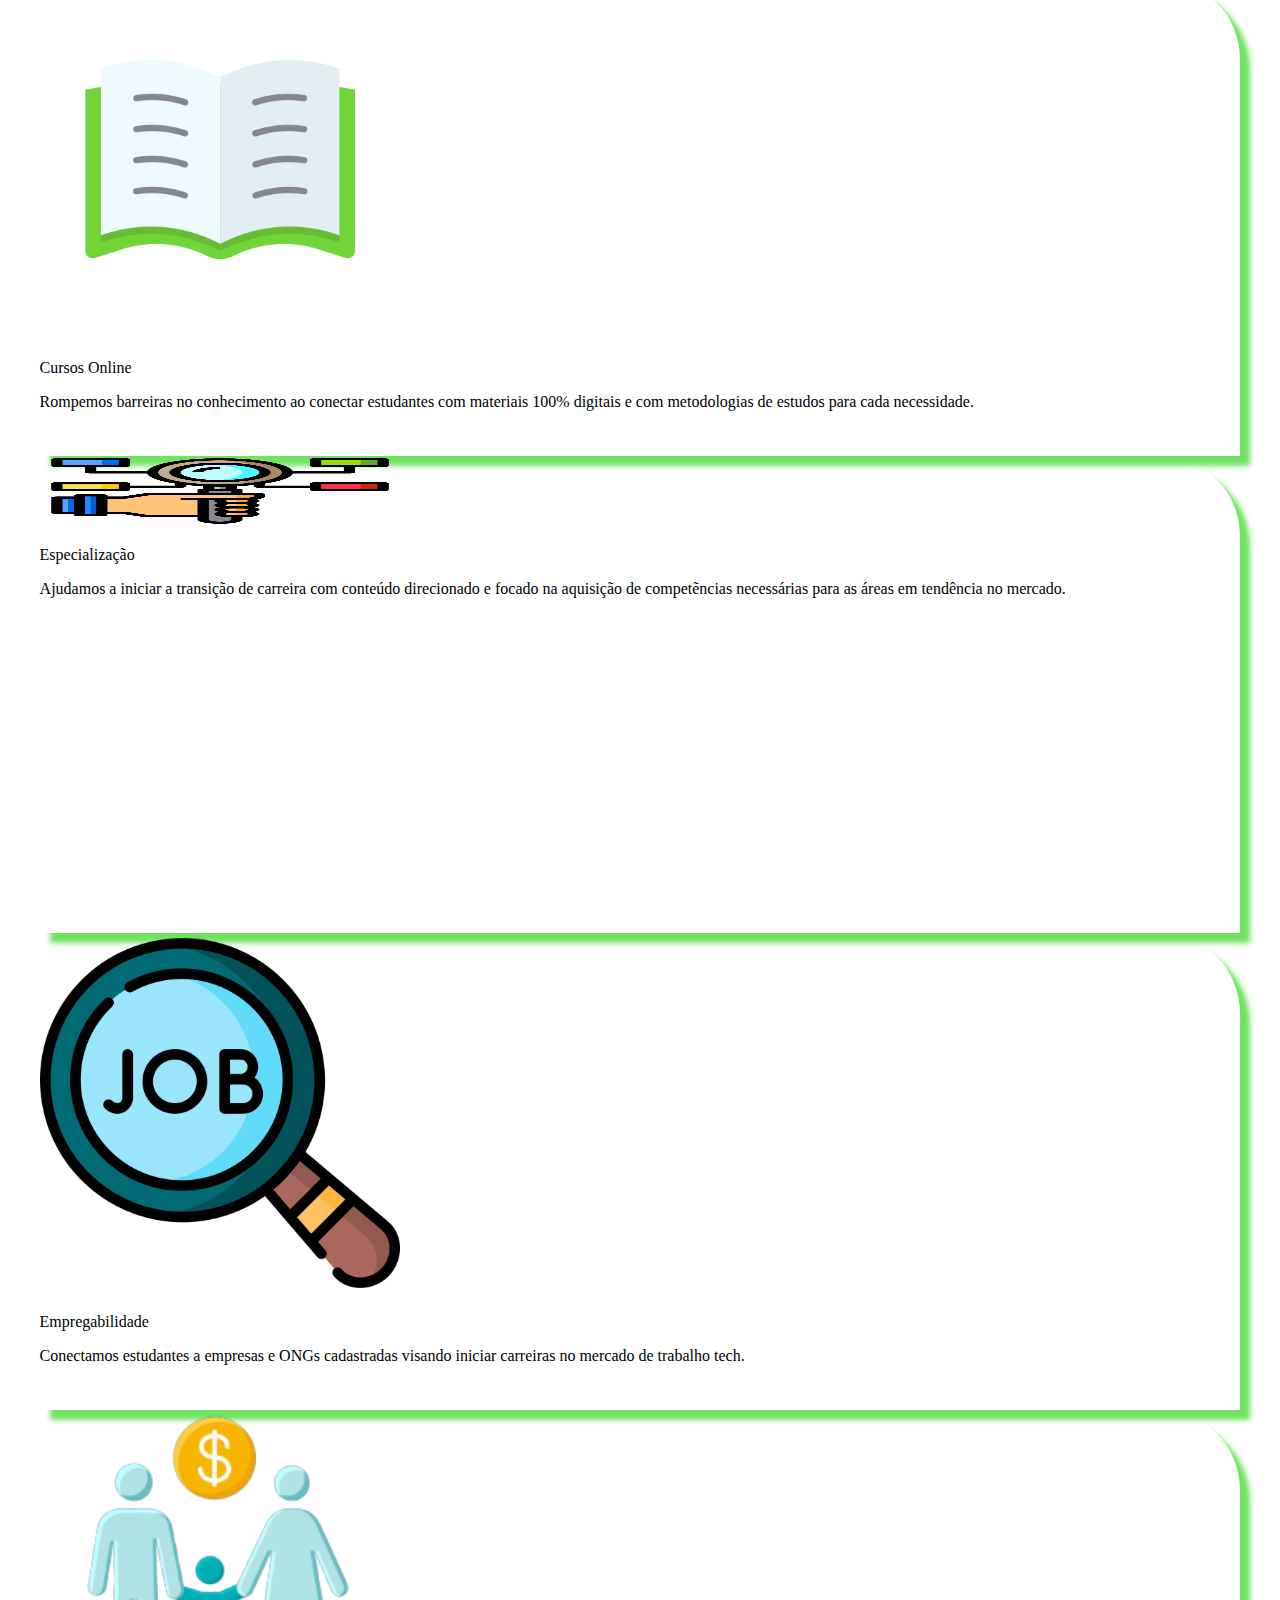
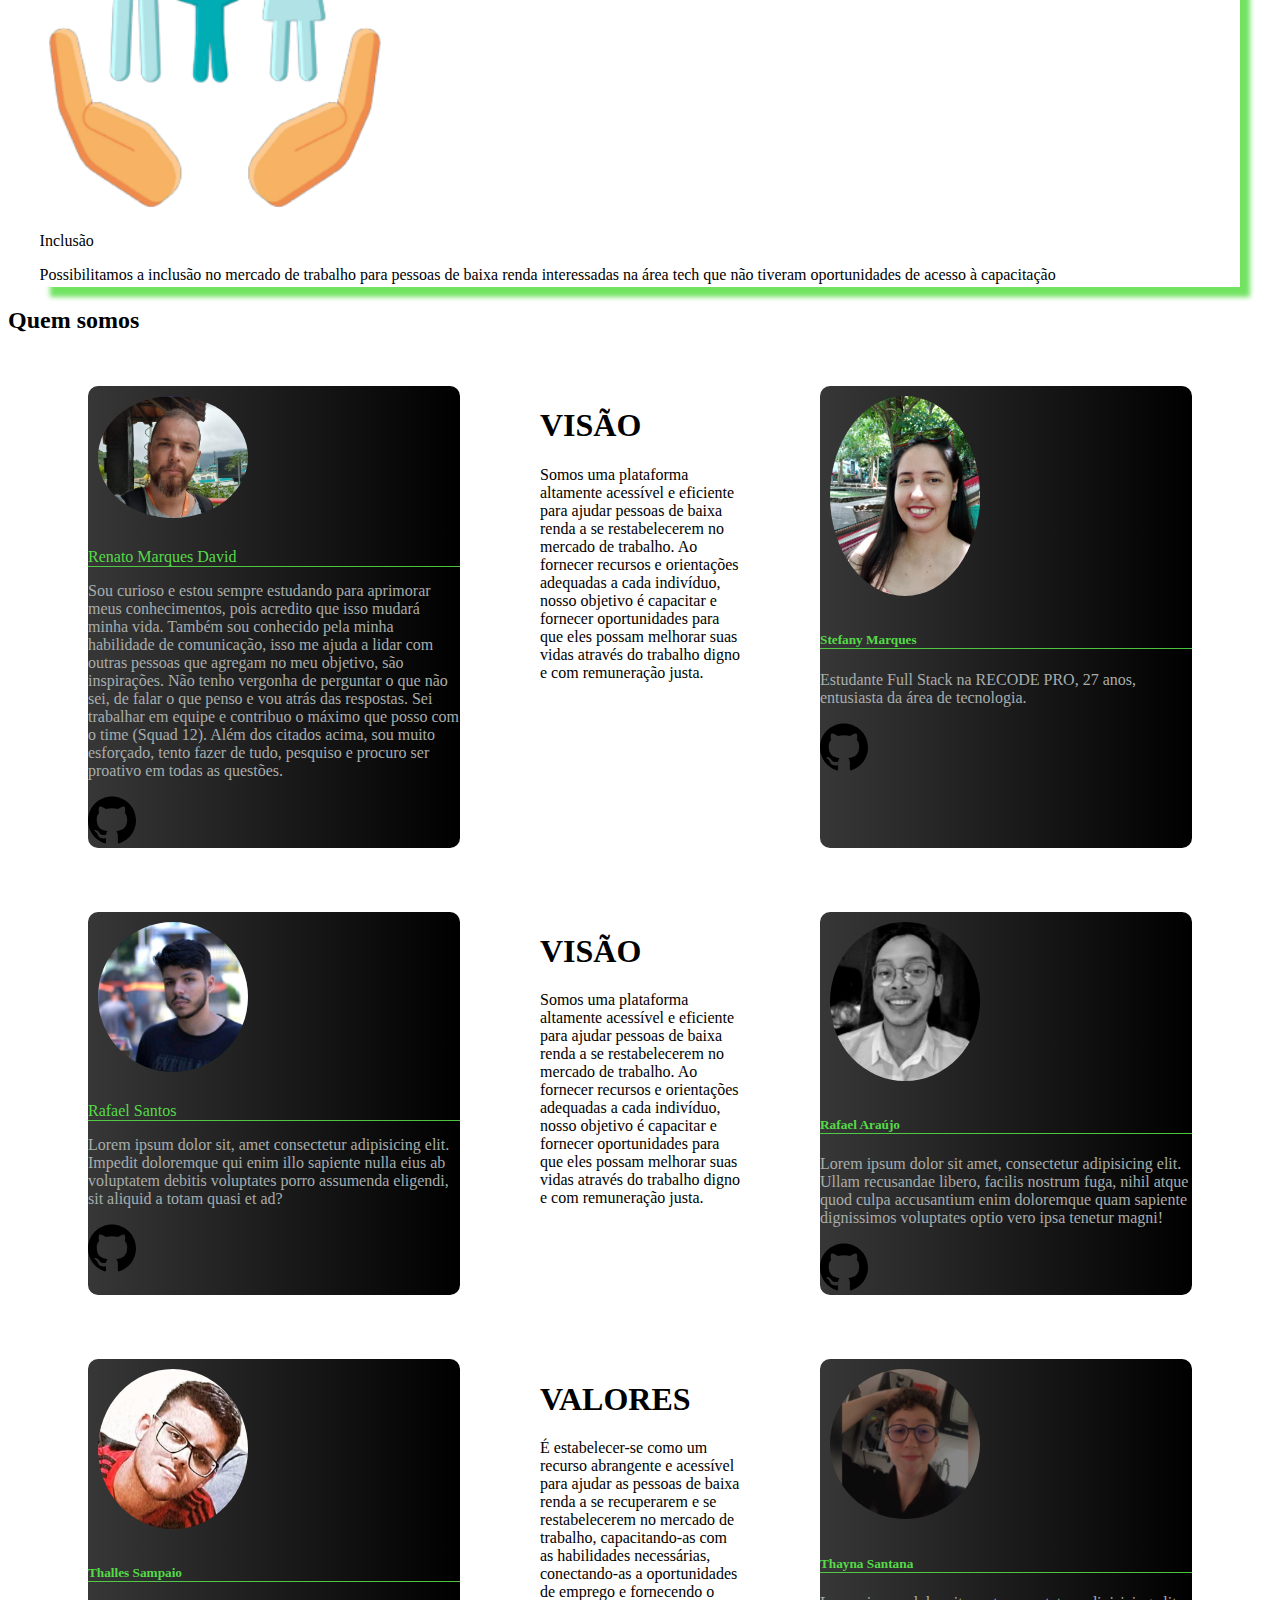
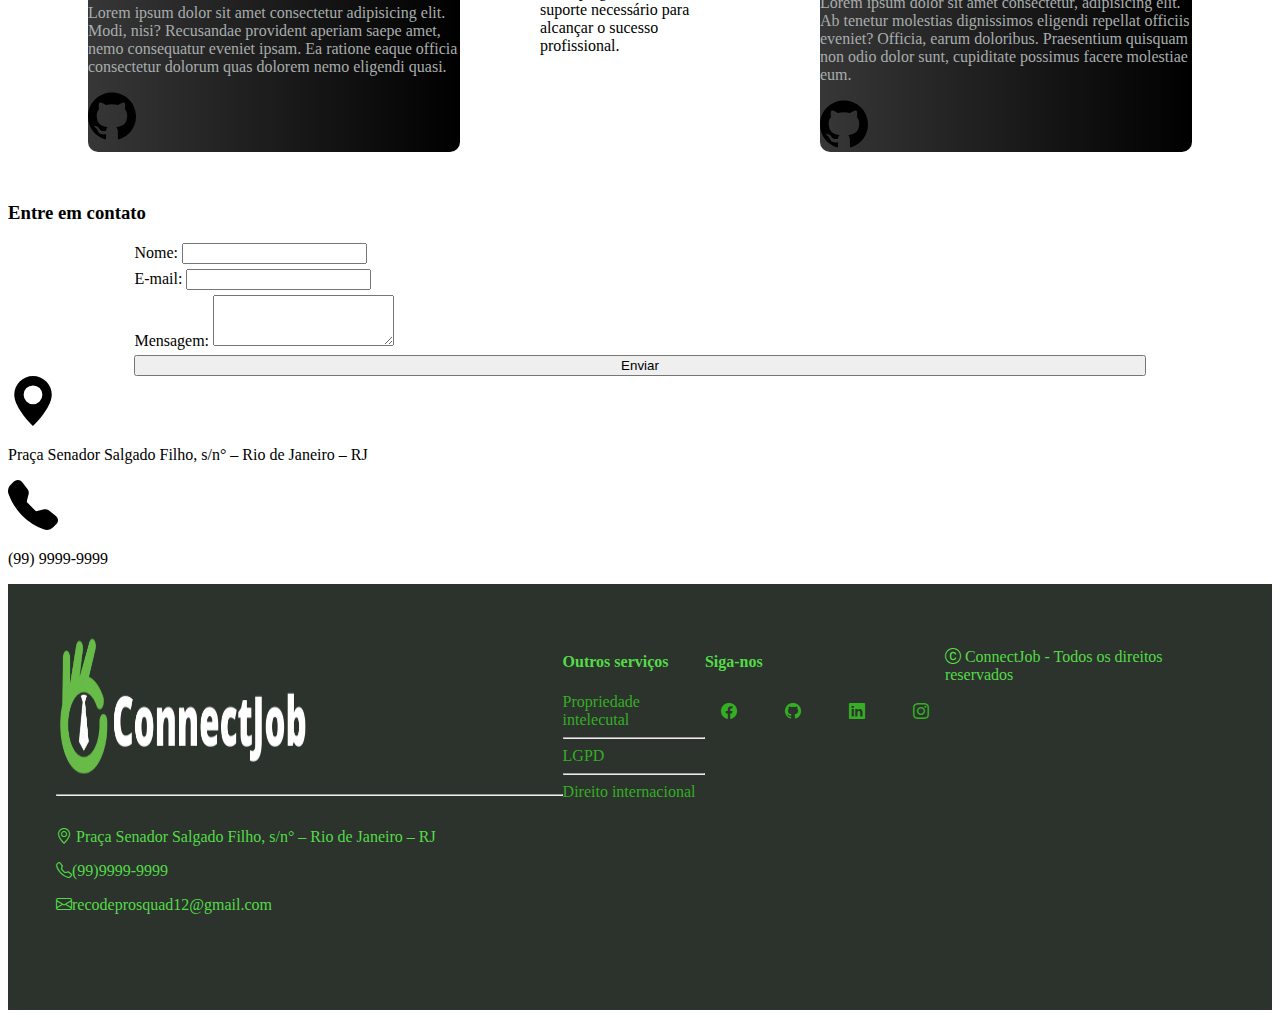
==== commit cdc2eeeb: "finalizando index" ====
--- a/html/index.html
+++ b/html/index.html
@@ -15,500 +15,493 @@
   <link rel="preconnect" href="https://fonts.googleapis.com">
   <link rel="preconnect" href="https://fonts.gstatic.com" crossorigin>
   <link href="https://fonts.googleapis.com/css2?family=Bitter&display=swap" rel="stylesheet">
-
 </head>
 
 <body>
   <header>
-    <header>
-      <nav class="navbar navbar-expand-lg bg-body-tertiary">
-        <div class="container-fluid bg-nav box">
-          <a class="navbar-brand" href="#"><img class="img-fluid st teste-img" src="../img/2.png"
-              alt="logo do ConnectJob" id="logo"></a>
-          <button class="navbar-toggler bg-light text-success" type="button" data-bs-toggle="collapse"
-            data-bs-target="#navbarSupportedContent" aria-controls="navbarSupportedContent" aria-expanded="false"
-            aria-label="Toggle navigation">
-            <span class="navbar-toggler-icon "></span>
-          </button>
-          <div class="collapse navbar-collapse " id="navbarSupportedContent">
-            <ul class="navbar-nav m-auto me-3 mb-2 mb-lg-0 fs-5 gap-4  ">
-              <li class="nav-item">
-                <a class="nav-link t active" href="#">Home</a>
-              </li>
-              <li class="nav-item">
-                <a class="nav-link t" href="#carreiras"> Carreiras </a>
-              </li>
-              <li class="nav-item">
-                <a class="nav-link t" href="#quemsomos"> Quem somos </a>
-              </li>
-              <li class="nav-item">
-                <a class="nav-link t" href="#contatos"> Contatos </a>
-              </li>
-            </ul>
-            <div class="d-flex">
-              <a href="login.html" class="btn btn-light btn-outline-success rounded-pill"> Entrar </a>
-            </div>
-          </div>
-        </div>
-        </div>
-      </nav>
-    </header>
-
-    <main>
-      <section>
-        <div class="container">
-          <div class="row">
-            <div class="col-12 col-lg-6 ">
-              <h1 class="mt-5 testando"> Oferecemos uma <span class="text-success"> nova</span> experiência de
-                ensino para você.</h1>
-              <p class="mt-5">O conhecimento é a chave para as portas do sucesso. Venha descobrir o mundo através da
-                educação e alcançar todos os seus sonhos!</p>
-              <button class="btn btn-light btn-outline-success mt-3 mx-3 "> Entrar </button>
-              <a href="cadastro.html"><button class="btn btn-light btn-outline-dark mt-3"> Criar conta</button></a>
-            </div>
-            <div class="col-12 col-lg-6 ">
-              <img src="../img/1 - versÆo normal.png" class="img-fluid rounded float-end">
-            </div>
-          </div>
-        </div>
-      </section>
-
-      <section id="carreiras">
-        <div class="container mt-5">
-          <h3 class=""> Venha conhecer as carreiras mais promissoras do mercado</h3>
-        </div>
-        <div class="box-proveSocial container mt-5">
-          <div class="row row-prove row-cols-1 row-cols-sm-1 row-cols-md-2 ">
-            <div class="col">
-              <img src="../img/provasocial.jpg" alt="pesquisa Glassdoor" class="imgProve mb-5">
-            </div>
-            <div class="col col-text-prove ">
-              <h1 class="titleProveSocial titleProvaSocial1">
-                Uma das médias mais altas do país.
-              </h1>
-              <p class="subTitleProveSocial">
-                Na era da tecnologia, grandes empresas, para crescerem, precisam de bons profissionais e estão dispostas
-                e remunerar muito bem.
-              </p>
-              <p class="fontProveSocial">
-                Fonte imagem: https://www.glassdoor.com.br/Sal%C3%A1rios/programador-sal%C3%A1rio-SRCH_KO0,11.html
-              </p>
-            </div>
-          </div>
-        </div>
-
-        <div class="container">
-          <h5 class="box mt-5"> Desenvolvedor Back-End</h5>
-        </div>
-
+    <nav class="navbar navbar-expand-lg bg-body-light">
+      <div class="container-fluid bg-nav box">
+        <a class="navbar-brand" href="#"><img class="img-fluid st teste-img" src="../img/2.png" alt="logo do projeto"
+            width="150" height="100"></a>
+        <button class="navbar-toggler bg-light text-success" type="button" data-bs-toggle="collapse"
+          data-bs-target="#navbarSupportedContent" aria-controls="navbarSupportedContent" aria-expanded="false"
+          aria-label="Toggle navigation">
+          <span class="navbar-toggler-icon "></span>
+        </button>
+        <div class="collapse navbar-collapse " id="navbarSupportedContent">
+          <ul class="navbar-nav m-auto me-3 mb-2 mb-lg-0 fs-5 gap-4  ">
+            <li class="nav-item">
+              <a class="nav-link active t " href="">Home</a>
+            </li>
+
+            <li class="nav-item">
+              <a class="nav-link t" href="#carreiras"> Carreiras </a>
+            </li>
+
+            <li class="nav-item">
+              <a class="nav-link t" href="#quemsomos"> Quem Somos </a>
+            </li>
+
+            <li class="nav-item">
+              <a class="nav-link t" href="#contatos"> Contatos </a>
+            </li>
+          </ul>
+          <div class="d-flex">
+            <a href="../html/login.html" class="btn btn-light btn-outline-success rounded-pill"> Entrar </a>
+          </div>
+        </div>
+      </div>
+      </div>
+    </nav>
+  </header>
+
+  <main>
+    <section>
+      <div class="container">
+        <div class="row">
+          <div class="col-12 col-lg-6 ">
+            <h1 class="mt-5 testando"> Oferecemos uma <span class="text-success"> nova</span> experiência de
+              ensino para você.</h1>
+            <p class="mt-5">O conhecimento é a chave para as portas do sucesso. Venha descobrir o mundo através da
+              educação e alcançar todos os seus sonhos!</p>
+            <a href="login.html"><button class="btn btn-light btn-outline-success mt-3 mx-3 "> Entrar </button></a>
+            <a href="cadastro.html"><button class="btn btn-light btn-outline-dark mt-3"> Criar conta</button></a>
+          </div>
+          <div class="col-12 col-lg-6 ">
+            <img src="../img/1 - versÆo normal.png" class="img-fluid rounded float-end">
+          </div>
+        </div>
+      </div>
+    </section>
+
+    <section id="carreiras">
+      <div class="container mt-5">
+        <h3 class=""> Venha conhecer as carreiras mais promissoras do mercado</h3>
+      </div>
+      <div class="box-proveSocial container mt-5">
+        <div class="row row-prove row-cols-1 row-cols-sm-1 row-cols-md-2 ">
+          <div class="col">
+            <img src="../img/provasocial.jpg" alt="pesquisa Glassdoor" class="imgProve mb-5">
+          </div>
+          <div class="col col-text-prove ">
+            <h1 class="titleProveSocial titleProvaSocial1">
+              Uma das médias mais altas do país.
+            </h1>
+            <p class="subTitleProveSocial">
+              Na era da tecnologia, grandes empresas, para crescerem, precisam de bons profissionais e estão dispostas
+              e remunerar muito bem.
+            </p>
+            <p class="fontProveSocial">
+              Fonte imagem: https://www.glassdoor.com.br/Sal%C3%A1rios/programador-sal%C3%A1rio-SRCH_KO0,11.html
+            </p>
+          </div>
+        </div>
+      </div>
+
+      <div class="container">
+        <h5 class="box mt-5"> Desenvolvedor Back-End</h5>
+      </div>
+
+      <div class="container mt-5">
+        <div class="row">
+          <div class="col-12 col-lg-6 ">
+            <h4 class=""> O que é um desenvolvedor <span class="text-success"> back-end</span>? </h4>
+            <p class=""> O TI é uma área de atuação extremamente ampla e, hoje mais do que nunca, necessária para o
+              sucesso de basicamente todo tipo de empresa. A boa notícia é que, por causa disso, não faltam
+              oportunidades de empregos bem remunerados, principalmente na área de programação e desenvolvimento. E é
+              aí que atua o programador back end. <br>
+              Este profissional é o cérebro por trás do bom funcionamento de todo website. Com foco em bancos de
+              dados, scripts e arquitetura de software, o ele constrói e mantém a tecnologia necessária para alimentar
+              os componentes que permitem uma boa experiência de usuário. <br>
+              Em outras palavras, o desenvolvedor back end atua nos bastidores da web, garantindo o bom funcionamento
+              dos websites e fazendo com que atividades como logins, buscas por informações e cadastros sejam
+              facilmente executadas, sem erros ou instabilidades.</p>
+          </div>
+          <div class="col-12 col-lg-6 ">
+            <img src="../img/back-end-developer.png" class="img-fluid rounded float-end mb-5">
+          </div>
+        </div>
+      </div>
+
+      <div class="container mt-5" class="carreira">
+        <div class="container mt-3">
+          <h5 class="box"> Desenvolvedor Front-End</h5>
+        </div>
         <div class="container mt-5">
           <div class="row">
             <div class="col-12 col-lg-6 ">
-              <h4 class=""> O que é um desenvolvedor <span class="text-success"> back-end</span>? </h4>
-              <p class=""> O TI é uma área de atuação extremamente ampla e, hoje mais do que nunca, necessária para o
-                sucesso de basicamente todo tipo de empresa. A boa notícia é que, por causa disso, não faltam
-                oportunidades de empregos bem remunerados, principalmente na área de programação e desenvolvimento. E é
-                aí que atua o programador back end. <br>
-                Este profissional é o cérebro por trás do bom funcionamento de todo website. Com foco em bancos de
-                dados, scripts e arquitetura de software, o ele constrói e mantém a tecnologia necessária para alimentar
-                os componentes que permitem uma boa experiência de usuário. <br>
-                Em outras palavras, o desenvolvedor back end atua nos bastidores da web, garantindo o bom funcionamento
-                dos websites e fazendo com que atividades como logins, buscas por informações e cadastros sejam
-                facilmente executadas, sem erros ou instabilidades.</p>
+              <img src="../img/code-1076536_1280.jpg" class="img-fluid rounded float-start mb-5">
             </div>
             <div class="col-12 col-lg-6 ">
-              <img src="../img/back-end-developer.png" class="img-fluid rounded float-end mb-5">
-            </div>
-          </div>
-        </div>
-
-        <div class="container mt-5" class="carreira">
-          <div class="container mt-3">
-            <h5 class="box"> Desenvolvedor Front-End</h5>
+              <h4 class=""> O que é um desenvolvedor <span class="text-success"> front-end</span>?
+              </h4>
+              <p class=""> O profissional desenvolvedor front-end é o responsável por colocar em prática, através de
+                códigos, o design de um site ou interface. <br>
+                Enquanto o web design projeta o visual de um site, o desenvolvimento front-end implementa esse design
+                através de códigos, como HTML, CSS e JavaScript. Ou seja, é o front-end que coloca “para funcionar”
+                toda a parte visual de uma interface, como a página de um site ou de um aplicativo.
+                O front-end também deve ser capaz de se “comunicar” com a linguagem utilizada no back-end, que é a
+                parte estrutural de sites e plataformas. Dessa forma, o visual de uma interface conseguirá ter suas
+                funções correspondidas, como quando clicamos em um botão de “enviar mensagem” e a mensagem realmente é
+                enviada. Podemos dizer que tudo o que um usuário vê, interage ou clica é fruto do trabalho de um
+                desenvolvedor
+                front-end, que deve garantir que o site ou interface funcione corretamente e siga um design padrão em
+                todos os dispositivos.</p>
+            </div>
+          </div>
+        </div>
+
+        <div class="container" class="carreira">
+          <div class="container mt-5">
+            <h5 class="box"> Desenvolvedor Full Stack</h5>
           </div>
           <div class="container mt-5">
             <div class="row">
               <div class="col-12 col-lg-6 ">
-                <img src="../img/code-1076536_1280.jpg" class="img-fluid rounded float-start mb-5">
+                <h4 class=""> O que é um desenvolvedor <span class="text-success"> Full
+                    Stack</span>? </h4>
+                <p class=""> Full Stack é um termo usado para se referir a um desenvolvedor que é bom em fazer tanto a
+                  parte do visual e da interação do usuário em um site ou aplicativo (o frontend) quanto a parte de
+                  armazenamento e processamento de informações no servidor (o backend). Em outras palavras, ele é um
+                  faz-tudo, que consegue cuidar de toda a parte técnica do desenvolvimento de um projeto. <br>
+                  Ser um desenvolvedor Full Stack requer conhecimentos em várias áreas diferentes, como linguagens de
+                  programação, bancos de dados e servidores, e isso pode ser muito útil para projetos de qualquer
+                  tamanho. A habilidade de trabalhar em todas as partes do desenvolvimento de um projeto, desde a
+                  interface do usuário até o armazenamento de informações, pode tornar o processo mais eficiente e
+                  permitir uma visão mais ampla do projeto como um todo. Ser capaz de entender e trabalhar em todas as
+                  áreas de um projeto pode ser uma grande vantagem para o desenvolvedor e para a equipe como um todo
+                </p>
               </div>
               <div class="col-12 col-lg-6 ">
-                <h4 class=""> O que é um desenvolvedor <span class="text-success"> front-end</span>?
-                </h4>
-                <p class=""> O profissional desenvolvedor front-end é o responsável por colocar em prática, através de
-                  códigos, o design de um site ou interface. <br>
-                  Enquanto o web design projeta o visual de um site, o desenvolvimento front-end implementa esse design
-                  através de códigos, como HTML, CSS e JavaScript. Ou seja, é o front-end que coloca “para funcionar”
-                  toda a parte visual de uma interface, como a página de um site ou de um aplicativo.
-                  O front-end também deve ser capaz de se “comunicar” com a linguagem utilizada no back-end, que é a
-                  parte estrutural de sites e plataformas. Dessa forma, o visual de uma interface conseguirá ter suas
-                  funções correspondidas, como quando clicamos em um botão de “enviar mensagem” e a mensagem realmente é
-                  enviada. Podemos dizer que tudo o que um usuário vê, interage ou clica é fruto do trabalho de um
-                  desenvolvedor
-                  front-end, que deve garantir que o site ou interface funcione corretamente e siga um design padrão em
-                  todos os dispositivos.</p>
-              </div>
-            </div>
-          </div>
-
-          <div class="container" class="carreira">
-            <div class="container mt-5">
-              <h5 class="box"> Desenvolvedor Full Stack</h5>
-            </div>
-            <div class="container mt-5">
-              <div class="row">
-                <div class="col-12 col-lg-6 ">
-                  <h4 class=""> O que é um desenvolvedor <span class="text-success"> Full
-                      Stack</span>? </h4>
-                  <p class=""> Full Stack é um termo usado para se referir a um desenvolvedor que é bom em fazer tanto a
-                    parte do visual e da interação do usuário em um site ou aplicativo (o frontend) quanto a parte de
-                    armazenamento e processamento de informações no servidor (o backend). Em outras palavras, ele é um
-                    faz-tudo, que consegue cuidar de toda a parte técnica do desenvolvimento de um projeto. <br>
-                    Ser um desenvolvedor Full Stack requer conhecimentos em várias áreas diferentes, como linguagens de
-                    programação, bancos de dados e servidores, e isso pode ser muito útil para projetos de qualquer
-                    tamanho. A habilidade de trabalhar em todas as partes do desenvolvimento de um projeto, desde a
-                    interface do usuário até o armazenamento de informações, pode tornar o processo mais eficiente e
-                    permitir uma visão mais ampla do projeto como um todo. Ser capaz de entender e trabalhar em todas as
-                    áreas de um projeto pode ser uma grande vantagem para o desenvolvedor e para a equipe como um todo
+                <img src="../img/full.jpg" class="img-fluid rounded float-end mb-5">
+              </div>
+            </div>
+          </div>
+        </div>
+    </section>
+
+    <section class="container mt-5">
+      <div class="text-center box-proveSocial">
+        <div class="row row-prove row-cols-1 row-cols-md-2 row-cols-sm-1">
+          <div class="col col-text-prove">
+            <h1 class="titleProveSocial">
+              Para começar você precisa de pouco.
+            </h1>
+          </div>
+          <div class="col">
+            <img src="../img/provasocial1.jpg" alt="Imagem O que é preciso" class="imgProve mb-5">
+          </div>
+        </div>
+      </div>
+    </section>
+
+    <div class=" container-fluid row row-cols-1 row-cols-sm-1 row-cols-md-1 row-cols-lg-2 mt-5">
+      <div class="col" style="text-align: center;">
+        <img src="../img/1.png" alt="" class="img-fluid h-75" style=" max-width: 80;">
+        <a href="../html/cadastro.html" style="text-decoration: none;"><button type="button"
+            class="btn btn-success w-75" id="btn-cadastro">Cadastre-se</button></a>
+      </div>
+      <div class="col" id="cards-group">
+        <div class="row row-cols-xm-1 row-cols-1 row-cols-md-2 g-3 ">
+          <div class="col">
+            <div class="card card-box ">
+              <img src="../img/open-book.png" class="card-img-top mx-auto d-block" alt="...">
+              <div class="card-body">
+                <p class="fw-semibold fs-4 text-center">Cursos Online</p>
+                <p class="card-text">
+                  Rompemos barreiras no conhecimento ao conectar estudantes com materiais 100% digitais e com
+                  metodologias de estudos para cada necessidade.
+                </p>
+              </div>
+            </div>
+          </div>
+          <div class="col">
+            <div class="card card-box">
+              <img src="../img/espec-icon2.png" class="card-img-top mx-auto d-block mt-3" style="height: 70px;"
+                alt="...">
+              <div class="card-body">
+                <p class="text-center fw-semibold fs-4">Especialização</p>
+                <p class="card-text">
+                  Ajudamos a iniciar a transição de carreira com conteúdo direcionado e focado na aquisição de
+                  competẽncias necessárias para as áreas em tendência no mercado.
+                </p>
+              </div>
+            </div>
+          </div>
+          <div class="col mt-4">
+            <div class="card card-box">
+              <img src="../img/job-icon1.png" class="card-img-top mx-auto d-block mt-3 h-auto" alt="...">
+              <div class="card-body">
+                <p class="text-center fw-semibold fs-4">Empregabilidade</p>
+                <p class="card-text">
+                  Conectamos estudantes a empresas e ONGs cadastradas visando iniciar carreiras no mercado de trabalho
+                  tech.
+                </p>
+              </div>
+            </div>
+          </div>
+          <div class="col mt-4 mb-5">
+            <div class="card card-box">
+              <img src="../img/baixarenda-icon-removebg-preview.png" class="card-img-top mx-auto d-block mt-2 h-auto"
+                alt="...">
+              <div class="card-body">
+                <p class="text-center fw-semibold fs-4">Inclusão</p>
+                <p class="card-text">
+                  Possibilitamos a inclusão no mercado de trabalho para pessoas de baixa renda interessadas na área
+                  tech que não tiveram oportunidades de acesso à capacitação
+                </p>
+              </div>
+            </div>
+          </div>
+        </div>
+      </div>
+    </div>
+
+    <button type="button" class="btn btn-success align-self-center mt-5 w-75" id="btn-cadastro2">Cadastre-se</button>
+
+    <section id="quemsomos" style="background-color: #FFFFFF;">
+      <div class="mt-5 container-fluid">
+        <div class="container-fluid">
+          <h2 class="text-center mb-5"> Quem somos </h2>
+        </div>
+        <div id="carouselExampleIndicators"
+          class="carousel slide row-cols-sm-1 row-cols-md-1 row-cols-lg-3 row-cols-xl-3" data-bs-ride="carousel">
+          <div class="carousel-inner">
+            <div class="carousel-item active">
+              <div class="cards-wrapper">
+                <div class="col card cartao">
+                  <img id="imageMembers" src="../img/renatodavid.png" class="card-img-top" alt="Membro Equipe">
+                  <div class="card-body">
+                    <p class="card-title text-success">Renato Marques David</p>
+                    <p class="card-text texto">Sou curioso e estou sempre estudando para aprimorar meus conhecimentos,
+                      pois acredito que isso mudará minha vida. Também sou conhecido pela minha habilidade de
+                      comunicação, isso me ajuda a lidar com outras pessoas que agregam no meu objetivo, são
+                      inspirações. Não tenho vergonha de perguntar o que não sei, de falar o que penso e vou atrás das
+                      respostas. Sei trabalhar em equipe e contribuo o máximo que posso com o time (Squad 12). Além
+                      dos citados acima, sou muito esforçado, tento fazer de tudo, pesquiso e procuro ser proativo em
+                      todas as questões.
+                    </p>
+                    <a href="https://github.com/Renatodavid" target="_blank">
+                      <img src="../img/github.svg" alt="GitHub" class="iconMembers"></a>
+                  </div>
+                </div>
+                <div id="ourValues">
+                  <h1>VISÃO</h1>
+                  <p>Somos uma plataforma altamente acessível e eficiente para ajudar pessoas de baixa renda a se
+                    restabelecerem no mercado de trabalho. Ao fornecer recursos e orientações adequadas a cada
+                    indivíduo, nosso objetivo é capacitar e fornecer oportunidades para que eles possam melhorar suas
+                    vidas através do trabalho digno e com remuneração justa.</p>
+                </div>
+                <div class="col card cartao">
+                  <img id="imageMembers" src="../img/stefany" class="card-img-top" alt="Membro Equipe">
+                  <div class="card-body">
+                    <h5 class="card-title text-success">Stefany Marques</h5>
+                    <p class="card-text texto"> Estudante Full Stack na RECODE PRO, 27 anos, entusiasta da área de
+                      tecnologia.
+
+                    </p>
+                    <a href="https://github.com/Stephmarquess" target="_blank"><img src="../img/github.svg" alt="GitHub"
+                        class="iconMembers"></a>
+                  </div>
+                </div>
+              </div>
+            </div>
+
+            <div class="carousel-item">
+              <div class="cards-wrapper">
+                <div class="col card cartao">
+                  <img id="imageMembers" src="../img/rafaelsantos.jpeg" class="card-img-top" alt="Membro Equipe">
+                  <div class="card-body">
+                    <p class="card-title text-success"> Rafael Santos</p>
+                    <p class="card-text texto">Lorem ipsum dolor sit, amet consectetur adipisicing elit. Impedit
+                      doloremque qui enim illo sapiente nulla eius ab voluptatem debitis voluptates porro assumenda
+                      eligendi, sit aliquid a totam quasi et ad?</p>
+                    <a href="https://github.com/SantosRafael00" target="_blank">
+                      <img src="../img/github.svg" alt="GitHub" class="iconMembers"></a>
+                  </div>
+                </div>
+
+                <div id="ourValues">
+                  <h1>VISÃO</h1>
+                  <p>Somos uma plataforma altamente acessível e eficiente para ajudar pessoas de baixa renda a se
+                    restabelecerem no mercado de trabalho. Ao fornecer recursos e orientações adequadas a cada
+                    indivíduo, nosso objetivo é capacitar e fornecer oportunidades para que eles possam melhorar suas
+                    vidas através do trabalho digno e com remuneração justa.
                   </p>
                 </div>
-                <div class="col-12 col-lg-6 ">
-                  <img src="../img/full.jpg" class="img-fluid rounded float-end mb-5">
-                </div>
-              </div>
-            </div>
-          </div>
-      </section>
-
-      <section class="container mt-5">
-        <div class="text-center box-proveSocial">
-          <div class="row row-prove row-cols-1 row-cols-md-2 row-cols-sm-1">
-            <div class="col col-text-prove">
-              <h1 class="titleProveSocial">
-                Para começar você precisa de pouco.
-              </h1>
-            </div>
-            <div class="col">
-              <img src="../img/provasocial1.jpg" alt="Imagem O que é preciso" class="imgProve mb-5">
-            </div>
-          </div>
-        </div>
-      </section>
-
-      <div class=" container-fluid row row-cols-1 row-cols-sm-1 row-cols-md-1 row-cols-lg-2 mt-5">
-        <div class="col" style="text-align: center;">
-          <img src="../img/1.png" alt="" class="img-fluid h-75" style=" max-width: 80;">
-          <button type="button" class="btn btn-success w-75" id="btn-cadastro">Cadastre-se</button>
-        </div>
-        <div class="col" id="cards-group">
-          <div class="row row-cols-xm-1 row-cols-1 row-cols-md-2 g-3 ">
-            <div class="col">
-              <div class="card card-box ">
-                <img src="../img/open-book.png" class="card-img-top mx-auto d-block" alt="...">
-                <div class="card-body">
-                  <p class="fw-semibold fs-4 text-center">Cursos Online</p>
-                  <p class="card-text">
-                    Rompemos barreiras no conhecimento ao conectar estudantes com materiais 100% digitais e com
-                    metodologias de estudos para cada necessidade.
+
+                <div class="col card cartao">
+                  <img id="imageMembers" src="../img/rafael_nascimeto.jpeg" card-img-top alt="Membro Equipe">
+                  <div class="card-body">
+                    <h5 class="card-title text-success">Rafael Araújo</h5>
+                    <p class="card-text texto">Lorem ipsum dolor sit amet, consectetur adipisicing elit. Ullam
+                      recusandae libero, facilis nostrum fuga, nihil atque quod culpa accusantium enim doloremque quam
+                      sapiente dignissimos voluptates optio vero ipsa tenetur magni!</p>
+                    <a href="https://github.com/RafaelNasA" target="_blank"><img src="../img/github.svg" alt="GitHub"
+                        class="iconMembers"></a>
+                  </div>
+                </div>
+
+              </div>
+            </div>
+            <div class="carousel-item">
+              <div class="cards-wrapper">
+                <div class="col card cartao">
+                  <img id="imageMembers" src="../img/thalles.jpeg" class="card-img-top" alt="Membro Equipe">
+                  <div class="card-body">
+                    <h5 class="card-title text-success">Thalles Sampaio</h5>
+                    <p class="card-text texto"> Lorem ipsum dolor sit amet consectetur adipisicing elit. Modi, nisi?
+                      Recusandae provident aperiam saepe amet, nemo consequatur eveniet ipsam. Ea ratione eaque officia
+                      consectetur dolorum quas dolorem nemo eligendi quasi.
+                    </p>
+                    <a href="https://github.com/thallesSampaio" target="_blank"><img src="../img/github.svg"
+                        alt="GitHub" class="iconMembers"></a>
+                  </div>
+                </div>
+
+                <div id="ourValues">
+                  <h1>VALORES</h1>
+                  <p>É estabelecer-se como um recurso abrangente e acessível para ajudar as pessoas de baixa
+                    renda a se recuperarem e se restabelecerem no mercado de trabalho, capacitando-as com as
+                    habilidades necessárias, conectando-as a oportunidades de emprego e fornecendo o suporte necessário
+                    para
+                    alcançar o sucesso profissional.
                   </p>
                 </div>
-              </div>
-            </div>
-            <div class="col">
-              <div class="card card-box">
-                <img src="../img/espec-icon2.png" class="card-img-top mx-auto d-block mt-3" style="height: 70px;"
-                  alt="...">
-                <div class="card-body">
-                  <p class="text-center fw-semibold fs-4">Especialização</p>
-                  <p class="card-text">
-                    Ajudamos a iniciar a transição de carreira com conteúdo direcionado e focado na aquisição de
-                    competẽncias necessárias para as áreas em tendência no mercado.
-                  </p>
-                </div>
-              </div>
-            </div>
-            <div class="col mt-4">
-              <div class="card card-box">
-                <img src="../img/job-icon1.png" class="card-img-top mx-auto d-block mt-3 h-auto" alt="...">
-                <div class="card-body">
-                  <p class="text-center fw-semibold fs-4">Empregabilidade</p>
-                  <p class="card-text">
-                    Conectamos estudantes a empresas e ONGs cadastradas visando iniciar carreiras no mercado de trabalho
-                    tech.
-                  </p>
-                </div>
-              </div>
-            </div>
-            <div class="col mt-4 mb-5">
-              <div class="card card-box">
-                <img src="../img/baixarenda-icon-removebg-preview.png" class="card-img-top mx-auto d-block mt-2 h-auto"
-                  alt="...">
-                <div class="card-body">
-                  <p class="text-center fw-semibold fs-4">Inclusão</p>
-                  <p class="card-text">
-                    Possibilitamos a inclusão no mercado de trabalho para pessoas de baixa renda interessadas na área
-                    tech que não tiveram oportunidades de acesso à capacitação
-                  </p>
-                </div>
-              </div>
-            </div>
-          </div>
-        </div>
-      </div>
-
-      <button type="button" class="btn btn-success align-self-center mt-5 w-75" id="btn-cadastro2">Cadastre-se</button>
-
-      <section id="quemsomos" style="background-color: #FFFFFF;">
-        <div class="mt-5 container-fluid">
-          <div class="container-fluid">
-            <h2 class="text-center mb-5"> Quem somos </h2>
-          </div>
-          <div id="carouselExampleIndicators"
-            class="carousel slide row-cols-sm-1 row-cols-md-1 row-cols-lg-3 row-cols-xl-3">
-            <div class="carousel-inner">
-              <div class="carousel-item active">
-                <div class="cards-wrapper">
-                  <div class="col card cartao">
-                    <img id="imageMembers" src="../img/renatodavid.png" class="card-img-top" alt="Membro Equipe">
-                    <div class="card-body">
-                      <p class="card-title">Renato Marques David</p>
-                      <p class="card-text texto">Sou curioso e estou sempre estudando para aprimorar meus conhecimentos,
-                        pois acredito que isso mudará minha vida. Também sou conhecido pela minha habilidade de
-                        comunicação, isso me ajuda a lidar com outras pessoas que agregam no meu objetivo, são
-                        inspirações. Não tenho vergonha de perguntar o que não sei, de falar o que penso e vou atrás das
-                        respostas. Sei trabalhar em equipe e contribuo o máximo que posso com o time (Squad 12). Além
-                        dos citados acima, sou muito esforçado, tento fazer de tudo, pesquiso e procuro ser proativo em
-                        todas as questões.
-                      </p>
-                      <a href="https://github.com/Renatodavid" target="_blank">
-                        <img src="../img/github.svg" alt="GitHub" class="iconMembers"></a>
-                    </div>
+
+                <div class="col card cartao">
+                  <img id="imageMembers" src="../img/thayna_santana.jpg" card-img-top alt="Membro Equipe">
+                  <div class="card-body">
+                    <h5 class="card-title text-success">Thayna Santana</h5>
+                    <p class="card-text texto">Lorem ipsum dolor sit amet consectetur, adipisicing elit. Ab tenetur
+                      molestias dignissimos eligendi repellat officiis eveniet? Officia, earum doloribus. Praesentium
+                      quisquam non odio dolor sunt, cupiditate possimus facere molestiae eum.</p>
+                    <a href="https://github.com/ThaynaSantana" target="_blank"><img src="../img/github.svg" alt="GitHub"
+                        class="iconMembers"></a>
                   </div>
-                  <div id="ourValues">
-                    <h1>VISÃO</h1>
-                    <p>Somos uma plataforma altamente acessível e eficiente para ajudar pessoas de baixa renda a se
-                      restabelecerem no mercado de trabalho. Ao fornecer recursos e orientações adequadas a cada
-                      indivíduo, nosso objetivo é capacitar e fornecer oportunidades para que eles possam melhorar suas
-                      vidas através do trabalho digno e com remuneração justa.</p>
-                  </div>
-                  <div class="col card cartao">
-                    <img id="imageMembers" src="imagensHomeMembros/iconMember.svg" class="card-img-top"
-                      alt="Membro Equipe">
-                    <div class="card-body">
-                      <h5 class="card-title">Stefany Marques</h5>
-                      <p class="card-text texto">Some quick example text to build on the card title and make up the bulk
-                        of the card's content.</p>
-                      <a href="https://github.com/Squad12Rcd/squad12/tree/main/html" target="_blank"><img
-                          src="../img/github.svg" alt="GitHub" class="iconMembers"></a>
-                    </div>
-                  </div>
-                </div>
-              </div>
-
-              <div class="carousel-item">
-                <div class="cards-wrapper">
-                  <div class="col card cartao">
-                    <img id="imageMembers" src="../img/rafaelsantos.jpeg" class="card-img-top" alt="Membro Equipe">
-                    <div class="card-body">
-                      <p class="card-title">Rafael Santos</p>
-                      <p class="card-text texto">Some quick example text to build on the card title and make up the bulk
-                        of the
-                        card's content.</p>
-                      <a href="https://github.com/SantosRafael00" target="_blank">
-                        <img src="../img/github.svg" alt="GitHub" class="iconMembers"></a>
-                    </div>
-                  </div>
-
-                  <div id="ourValues">
-                    <h1>VISÃO</h1>
-                    <p>Somos uma plataforma altamente acessível e eficiente para ajudar pessoas de baixa renda a se
-                      restabelecerem no mercado de trabalho. Ao fornecer recursos e orientações adequadas a cada
-                      indivíduo, nosso objetivo é capacitar e fornecer oportunidades para que eles possam melhorar suas
-                      vidas através do trabalho digno e com remuneração justa.
-                    </p>
-                  </div>
-
-                  <div class="col card cartao">
-                    <img id="imageMembers" src="../img/iconMember.svg" card-img-top alt="Membro Equipe">
-                    <div class="card-body">
-                      <h5 class="card-title">Name</h5>
-                      <p class="card-text texto">Some quick example text to build on the card title and make up the bulk
-                        of the
-                        card's content.</p>
-                      <a href="https://github.com/Squad12Rcd/squad12/tree/main/html" target="_blank"><img
-                          src="../img/github.svg" alt="GitHub" class="iconMembers"></a>
-                    </div>
-                  </div>
-
-                </div>
-              </div>
-              <div class="carousel-item">
-                <div class="cards-wrapper">
-                  <div class="col card cartao">
-                    <img id="imageMembers" src="/imagensHomeMembros/iconMember.svg" class="card-img-top"
-                      alt="Membro Equipe">
-                    <div class="card-body">
-                      <h5 class="card-title">Name</h5>
-                      <p class="card-text texto">Some quick example text to build on the card title and make up the bulk
-                        of the card's content.
-                      </p>
-                      <a href="https://github.com/Squad12Rcd/squad12/tree/main/html" target="_blank"><img
-                          src="../img/github.svg" alt="GitHub" class="iconMembers"></a>
-                    </div>
-                  </div>
-
-                  <div id="ourValues">
-                    <h1>VALORES</h1>
-                    <p>É estabelecer-se como um recurso abrangente e acessível para ajudar as pessoas de baixa
-                      renda a se recuperarem e se restabelecerem no mercado de trabalho, capacitando-as com as
-                      habilidades necessárias, conectando-as a oportunidades de emprego e fornecendo o suporte necessário para
-                      alcançar o sucesso profissional.
-                    </p>
-                  </div>
-
-                  <div class="col card cartao">
-                    <img id="imageMembers" src="/imagensHomeMembros/iconMember.svg" card-img-top alt="Membro Equipe">
-                    <div class="card-body">
-                      <h5 class="card-title">Name</h5>
-                      <p class="card-text texto">Some quick example text to build on the card title and make up the bulk
-                        of the
-                        card's content.</p>
-                      <a href="https://github.com/Squad12Rcd/squad12/tree/main/html" target="_blank"><img
-                          src="../img/github.svg" alt="GitHub" class="iconMembers"></a>
-                    </div>
-                  </div>
-                </div>
-              </div>
-            </div>
-            <button class="carousel-control-prev" type="button" data-bs-target="#carouselExampleIndicators"
-              data-bs-slide="prev">
-              <span class="carousel-control-prev-icon" aria-hidden="true"></span>
-              <span class="visually-hidden">Previous</span>
-            </button>
-            <button class="carousel-control-next" type="button" data-bs-target="#carouselExampleIndicators"
-              data-bs-slide="next">
-              <svg xmlns="http://www.w3.org/2000/svg" width="80" height="80" fill="dark" class="bi bi-arrow-bar-right"
-                viewBox="0 0 16 16">
-                <path fill-rule="evenodd"
-                  d="M6 8a.5.5 0 0 0 .5.5h5.793l-2.147 2.146a.5.5 0 0 0 .708.708l3-3a.5.5 0 0 0 0-.708l-3-3a.5.5 0 0 0-.708.708L12.293 7.5H6.5A.5.5 0 0 0 6 8Zm-2.5 7a.5.5 0 0 1-.5-.5v-13a.5.5 0 0 1 1 0v13a.5.5 0 0 1-.5.5Z" />
-              </svg>
-            </button>
-
-            <div id="ourValuesMobile">
-              <div class="boxOurValues">
-                <h3 class="firstTitleOurValues">Missão</h3>
-                <p> Facilitar a busca e seleção de cursos, oferecendo diferentes opções de filtros e categorias,
-                  de modo a atender às necessidades e interesses específicos de cada usuário. Seria responsabilidade do
-                  site também promover a acessibilidade e inclusão, garantindo que pessoas com deficiência tenham acesso
-                  aos cursos e possam participar plenamente do processo de aprendizado.</p>
-              </div>
-
-              <div class="boxOurValues">
-                <h3 class="firstTitleOurValues">Visão</h3>
-                <p>Acreditamos que, ao priorizar a acessibilidade, fornecer informações atualizadas e relevantes,
-                  bem como estabelecer parcerias estratégicas, poderemos ter um impacto real e duradouro na vida
-                  daqueles que mais precisam. Queremos ser reconhecidos como um catalisador para a mudança, ajudando a quebrar o ciclo de pobreza e
-                  incentivando a inclusão econômica.
-                </p>
-              </div>
-
-              <div class="boxOurValues">
-                <h3 class="firstTitleOurValues">Valores</h3>
-                <p> É estabelecer-se como um recurso abrangente e acessível para ajudar as pessoas de baixa
-                  renda a se recuperarem e se restabelecerem no mercado de trabalho, capacitando-as com as habilidades
-                  necessárias, conectando-as a oportunidades de emprego e fornecendo o suporte necessário para alcançar
-                  o sucesso profissional.
-                </p>
-              </div>
-            </div>
-          </div>
-      </section>
-
-      <section id="contatos" class="container mt-5">
-        <h3 class="text-center"> Entre em contato </h3>
-        <div class="row row-cols-1 row-cols-sm-1 row-cols-md-1 row-cols-lg-2">
-          <div class="col">
-            <div class="container mt-5 d-flex-columns justify-content-center">
-              <div>
-              </div>
-              <form style="margin: auto; width: 80%;">
-                <div class="mb-3">
-                  <label for="inputName" class="form-label "> Nome: </label>
-                  <input type="text" class="form-control focus-ring " id="exampleInputName">
-                </div>
-                <div class="mb-3">
-                  <label for="exampleInputEmail1" class="form-label">E-mail:</label>
-                  <input type="email" class="form-control focus-ring " id="exampleInputEmail1"
-                    aria-describedby="emailHelp">
-                </div>
-                <div class="mb-3">
-                  <label for="exampleFormControlTextarea1" class="form-label">Mensagem:</label>
-                  <textarea class="form-control focus-ring " id="exampleFormControlTextarea1" rows="3"></textarea>
-                </div>
-                <button type="submit" class="btn btn-success rounded "> Enviar </button>
-              </form>
-            </div>
-          </div>
-
-          <div class="col mt-5 d-flex-columns text-center">
-            <svg xmlns="http://www.w3.org/2000/svg" width="50" height="50" fill="currentColor"
-              class="bi bi-geo-alt-fill" viewBox="0 0 16 16">
-              <path d="M8 16s6-5.686 6-10A6 6 0 0 0 2 6c0 4.314 6 10 6 10zm0-7a3 3 0 1 1 0-6 3 3 0 0 1 0 6z" />
-            </svg>
-            <p class="mt-5 mb-5"> Praça Senador Salgado Filho, s/n° – Rio de Janeiro – RJ </p>
-            <svg xmlns="http://www.w3.org/2000/svg" width="50" height="50" fill="currentColor"
-              class="bi bi-telephone-fill" viewBox="0 0 16 16">
-              <path fill-rule="evenodd"
-                d="M1.885.511a1.745 1.745 0 0 1 2.61.163L6.29 2.98c.329.423.445.974.315 1.494l-.547 2.19a.678.678 0 0 0 .178.643l2.457 2.457a.678.678 0 0 0 .644.178l2.189-.547a1.745 1.745 0 0 1 1.494.315l2.306 1.794c.829.645.905 1.87.163 2.611l-1.034 1.034c-.74.74-1.846 1.065-2.877.702a18.634 18.634 0 0 1-7.01-4.42 18.634 18.634 0 0 1-4.42-7.009c-.362-1.03-.037-2.137.703-2.877L1.885.511z" />
-            </svg>
-            <p class="mt-5">(99) 9999-9999</p>
-          </div>
-        </div>
-      </section>
-
-      <footer class="container-fluid">
-        <div class=" mt-5 row row-cols-1 row-cols-sm-1 row-cols-md-1 row-cols-lg-3" id="footer">
-          <div class="col" id="contact-info">
-            <div class="footer-brand">
-              <img id="logoRodape" src="../img/logofooter.png" alt="conectjob" class="img-fluid h-50">
-              <hr>
-            </div>
-            <p><i class="bi bi-geo-alt"></i> Praça Senador Salgado Filho, s/n° – Rio de Janeiro – RJ </p>
-            <p><i class="bi bi-telephone"></i>(99)9999-9999</p>
-            <p><i class="bi bi-envelope"></i>recodeprosquad12@gmail.com</p>
-          </div>
-
-          <div class="col mt-5">
-            <h4 class="mt-4 text-center">Outros serviços</h4>
-            <nav>
-              <a href="#">Propriedade intelecutal</a>
-              <hr>
-              <a href="#">LGPD</a>
-              <hr>
-              <a href="#">Direito internacional</a>
-            </nav>
-          </div>
-
-          <div class="col mt-5">
-            <div class="social-networks">
-              <h4 class="mt-4 text-center">Siga-nos</h4>
-              <div class="networks">
-                <a href="#"><i class="bi bi-facebook"></i></a>
-                <a href="https://github.com/Squad12Rcd" target="_blank"><i class="bi bi-github"></i></a>
-                <a href="#"><i class="bi bi-linkedin"></i></a>
-                <a href="#"><i class="bi bi-instagram"></i></a>
-              </div>
-            </div>
-          </div>
-
-          <p class="container text-center mt-5"><i class="bi bi-c-circle"></i> ConnectJob - Todos os direitos
-            reservados
-          </p>
-        </div>
-      </footer>
-    </main>
-
-    <script src="https://cdn.jsdelivr.net/npm/bootstrap@5.2.3/dist/js/bootstrap.min.js"
-      integrity="sha384-cuYeSxntonz0PPNlHhBs68uyIAVpIIOZZ5JqeqvYYIcEL727kskC66kF92t6Xl2V"
-      crossorigin="anonymous"></script>
+                </div>
+              </div>
+            </div>
+          </div>
+
+          <div id="ourValuesMobile">
+            <div class="boxOurValues">
+              <h3 class="firstTitleOurValues">Missão</h3>
+              <p> Facilitar a busca e seleção de cursos, oferecendo diferentes opções de filtros e categorias,
+                de modo a atender às necessidades e interesses específicos de cada usuário. Seria responsabilidade do
+                site também promover a acessibilidade e inclusão, garantindo que pessoas com deficiência tenham acesso
+                aos cursos e possam participar plenamente do processo de aprendizado.</p>
+            </div>
+
+            <div class="boxOurValues">
+              <h3 class="firstTitleOurValues">Visão</h3>
+              <p>Acreditamos que, ao priorizar a acessibilidade, fornecer informações atualizadas e relevantes,
+                bem como estabelecer parcerias estratégicas, poderemos ter um impacto real e duradouro na vida
+                daqueles que mais precisam. Queremos ser reconhecidos como um catalisador para a mudança, ajudando a
+                quebrar o ciclo de pobreza e
+                incentivando a inclusão econômica.
+              </p>
+            </div>
+
+            <div class="boxOurValues">
+              <h3 class="firstTitleOurValues">Valores</h3>
+              <p> É estabelecer-se como um recurso abrangente e acessível para ajudar as pessoas de baixa
+                renda a se recuperarem e se restabelecerem no mercado de trabalho, capacitando-as com as habilidades
+                necessárias, conectando-as a oportunidades de emprego e fornecendo o suporte necessário para alcançar
+                o sucesso profissional.
+              </p>
+            </div>
+          </div>
+        </div>
+    </section>
+
+    <section id="contatos" class="container mt-5">
+      <h3 class="text-center"> Entre em contato </h3>
+      <div class="row row-cols-1 row-cols-sm-1 row-cols-md-1 row-cols-lg-2">
+        <div class="col">
+          <div class="container mt-5 d-flex-columns justify-content-center">
+            <div>
+            </div>
+            <form style="margin: auto; width: 80%;">
+              <div class="mb-3">
+                <label for="inputName" class="form-label "> Nome: </label>
+                <input type="text" class="form-control focus-ring " id="exampleInputName">
+              </div>
+              <div class="mb-3">
+                <label for="exampleInputEmail1" class="form-label">E-mail:</label>
+                <input type="email" class="form-control focus-ring " id="exampleInputEmail1"
+                  aria-describedby="emailHelp">
+              </div>
+              <div class="mb-3">
+                <label for="exampleFormControlTextarea1" class="form-label">Mensagem:</label>
+                <textarea class="form-control focus-ring " id="exampleFormControlTextarea1" rows="3"></textarea>
+              </div>
+              <button type="submit" class="btn btn-success rounded "> Enviar </button>
+            </form>
+          </div>
+        </div>
+
+        <div class="col mt-5 d-flex-columns text-center">
+          <svg xmlns="http://www.w3.org/2000/svg" width="50" height="50" fill="currentColor" class="bi bi-geo-alt-fill"
+            viewBox="0 0 16 16">
+            <path d="M8 16s6-5.686 6-10A6 6 0 0 0 2 6c0 4.314 6 10 6 10zm0-7a3 3 0 1 1 0-6 3 3 0 0 1 0 6z" />
+          </svg>
+          <p class="mt-5 mb-5"> Praça Senador Salgado Filho, s/n° – Rio de Janeiro – RJ </p>
+          <svg xmlns="http://www.w3.org/2000/svg" width="50" height="50" fill="currentColor"
+            class="bi bi-telephone-fill" viewBox="0 0 16 16">
+            <path fill-rule="evenodd"
+              d="M1.885.511a1.745 1.745 0 0 1 2.61.163L6.29 2.98c.329.423.445.974.315 1.494l-.547 2.19a.678.678 0 0 0 .178.643l2.457 2.457a.678.678 0 0 0 .644.178l2.189-.547a1.745 1.745 0 0 1 1.494.315l2.306 1.794c.829.645.905 1.87.163 2.611l-1.034 1.034c-.74.74-1.846 1.065-2.877.702a18.634 18.634 0 0 1-7.01-4.42 18.634 18.634 0 0 1-4.42-7.009c-.362-1.03-.037-2.137.703-2.877L1.885.511z" />
+          </svg>
+          <p class="mt-5">(99) 9999-9999</p>
+        </div>
+      </div>
+    </section>
+
+    <footer class="container-fluid">
+      <div class=" mt-5 row row-cols-1 row-cols-sm-1 row-cols-md-1 row-cols-lg-3" id="footer">
+        <div class="col" id="contact-info">
+          <div class="footer-brand">
+            <img id="logoRodape" src="../img/logofooter.png" alt="conectjob" class="img-fluid h-50">
+            <hr>
+          </div>
+          <p><i class="bi bi-geo-alt"></i> Praça Senador Salgado Filho, s/n° – Rio de Janeiro – RJ </p>
+          <p><i class="bi bi-telephone"></i>(99)9999-9999</p>
+          <p><i class="bi bi-envelope"></i>recodeprosquad12@gmail.com</p>
+        </div>
+
+        <div class="col mt-5">
+          <h4 class="mt-4 text-center">Outros serviços</h4>
+          <nav>
+            <a href="#">Propriedade intelecutal</a>
+            <hr>
+            <a href="#">LGPD</a>
+            <hr>
+            <a href="#">Direito internacional</a>
+          </nav>
+        </div>
+
+        <div class="col mt-5">
+          <div class="social-networks">
+            <h4 class="mt-4 text-center">Siga-nos</h4>
+            <div class="networks">
+              <a href="#"><i class="bi bi-facebook"></i></a>
+              <a href="https://github.com/Squad12Rcd" target="_blank"><i class="bi bi-github"></i></a>
+              <a href="#"><i class="bi bi-linkedin"></i></a>
+              <a href="#"><i class="bi bi-instagram"></i></a>
+            </div>
+          </div>
+        </div>
+
+        <p class="container text-center mt-5"><i class="bi bi-c-circle"></i> ConnectJob - Todos os direitos
+          reservados
+        </p>
+      </div>
+    </footer>
+  </main>
+
+  <script src="https://cdn.jsdelivr.net/npm/bootstrap@5.2.3/dist/js/bootstrap.min.js"
+    integrity="sha384-cuYeSxntonz0PPNlHhBs68uyIAVpIIOZZ5JqeqvYYIcEL727kskC66kF92t6Xl2V"
+    crossorigin="anonymous"></script>
 </body>
+
 </html>--- a/css/home.css
+++ b/css/home.css
@@ -292,6 +292,7 @@
 
     #btn-cadastro2 {
         display: block;
+        margin: auto;
     }
 
     #aboutproduct {
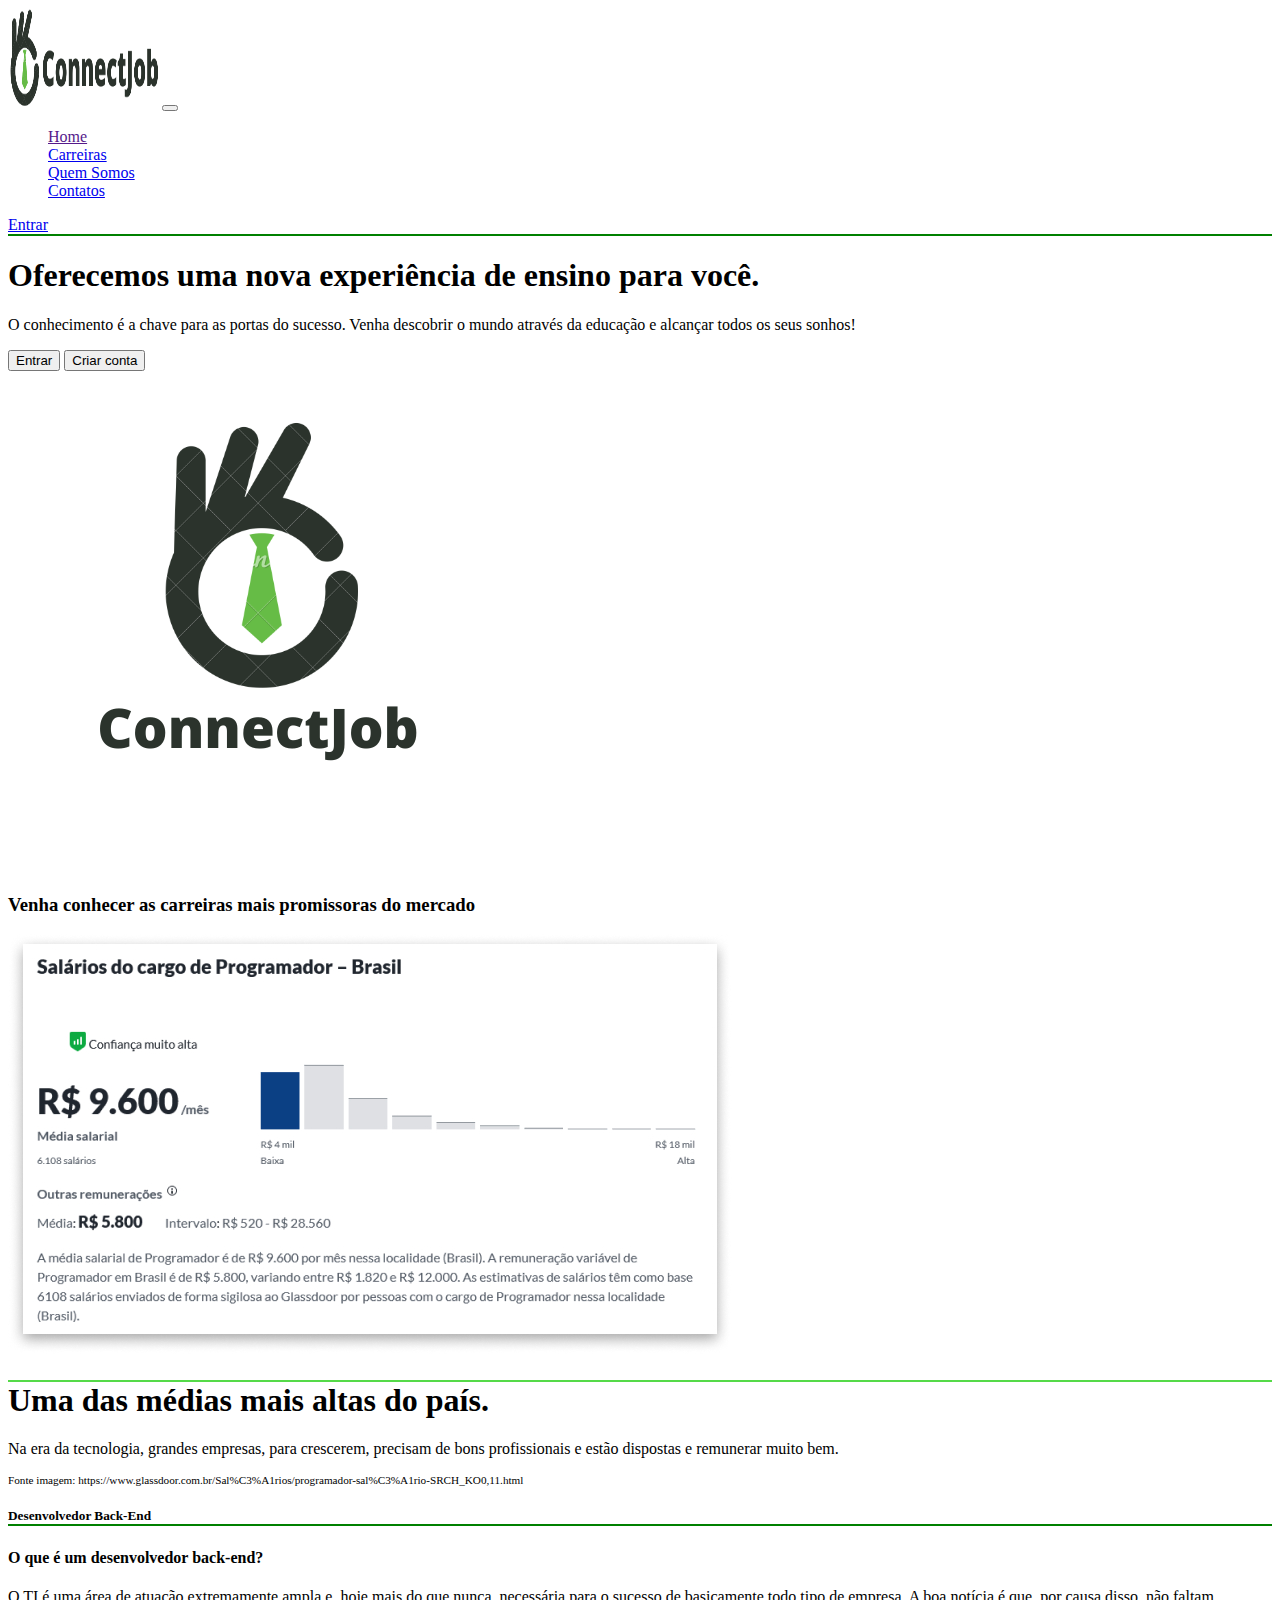
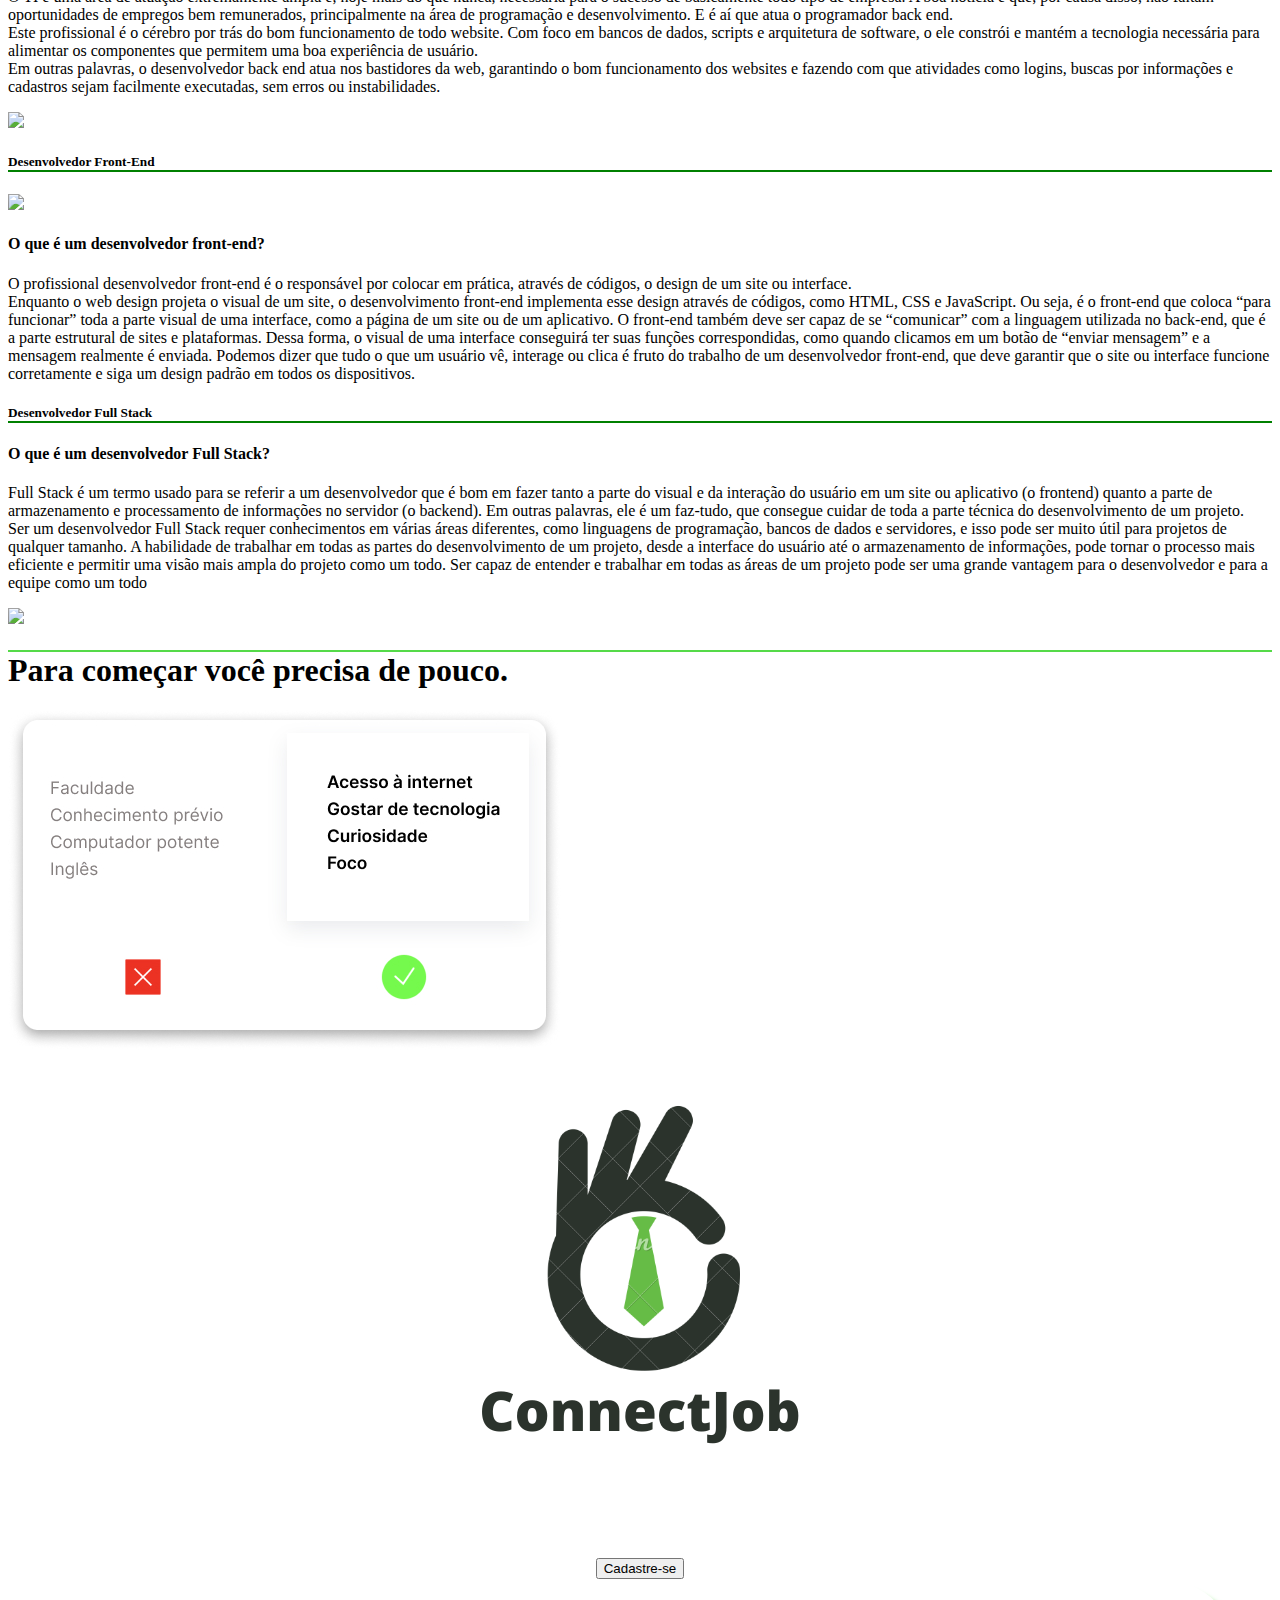
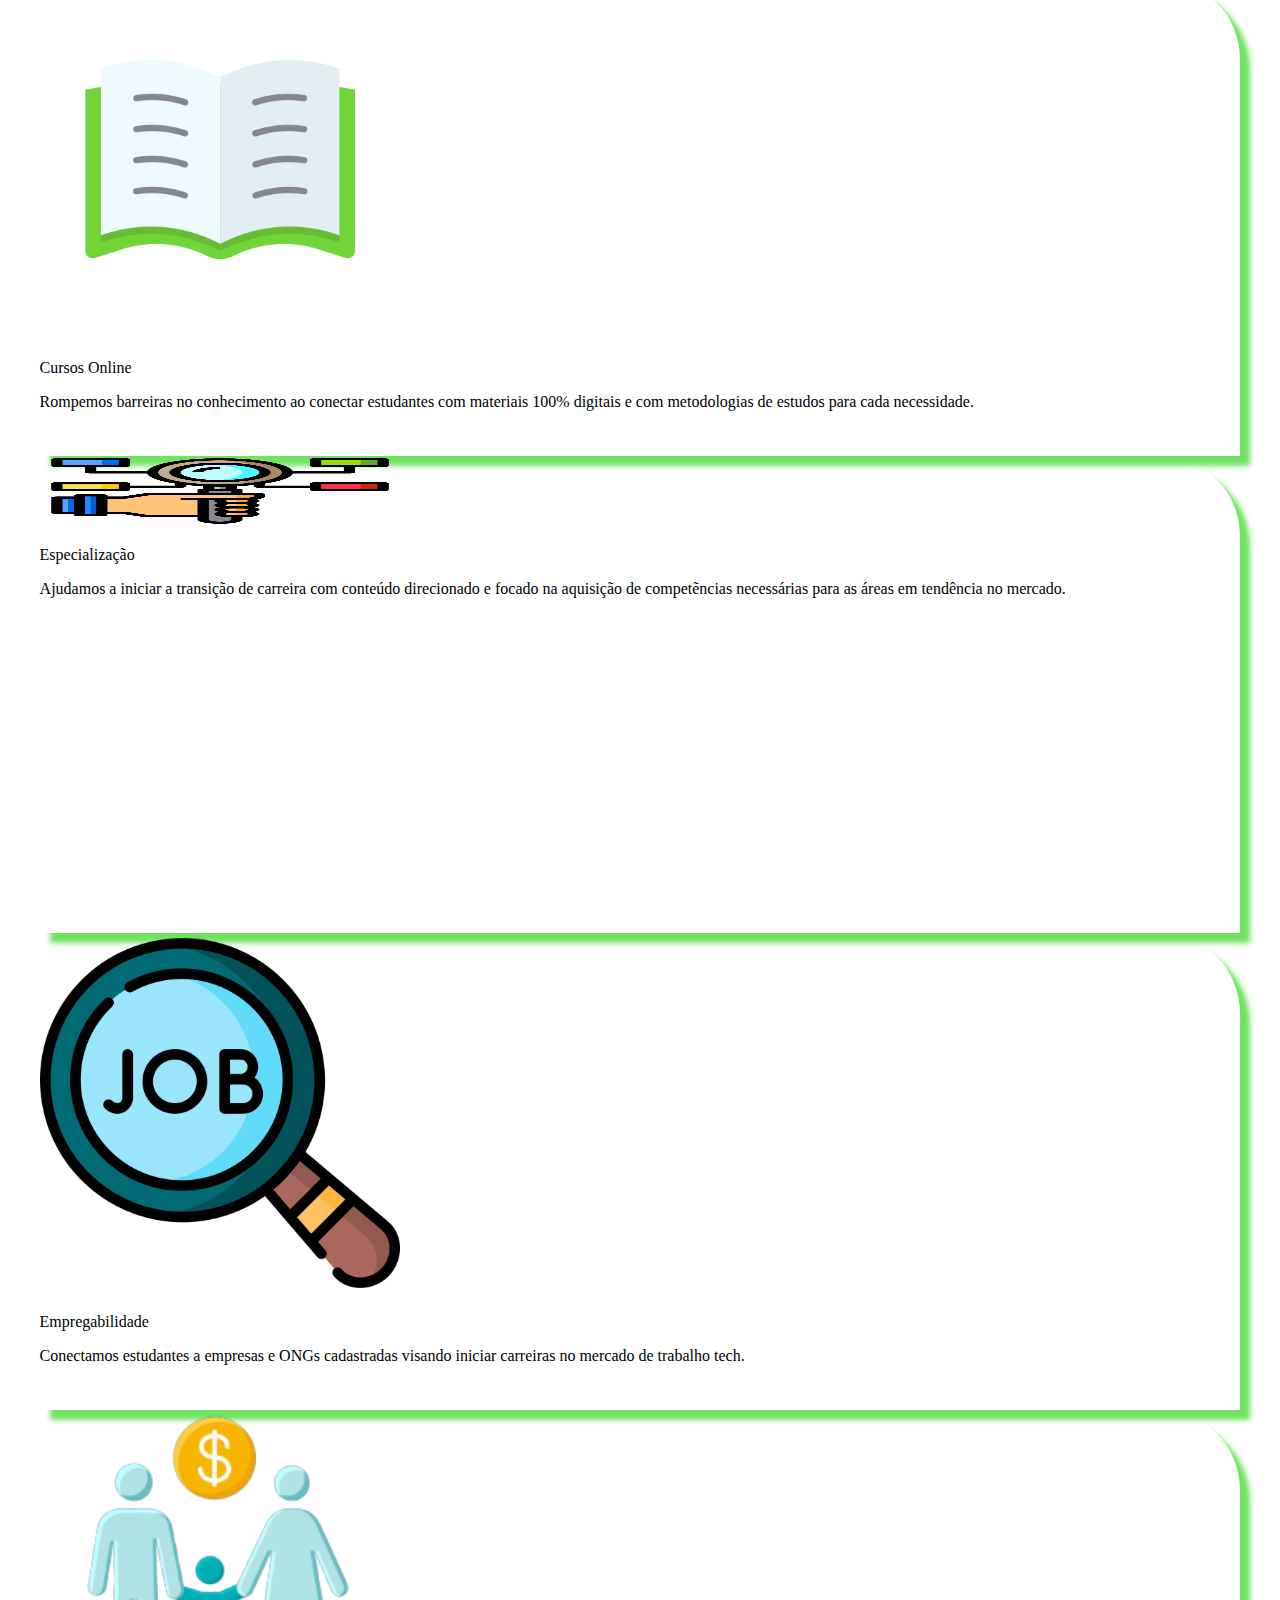
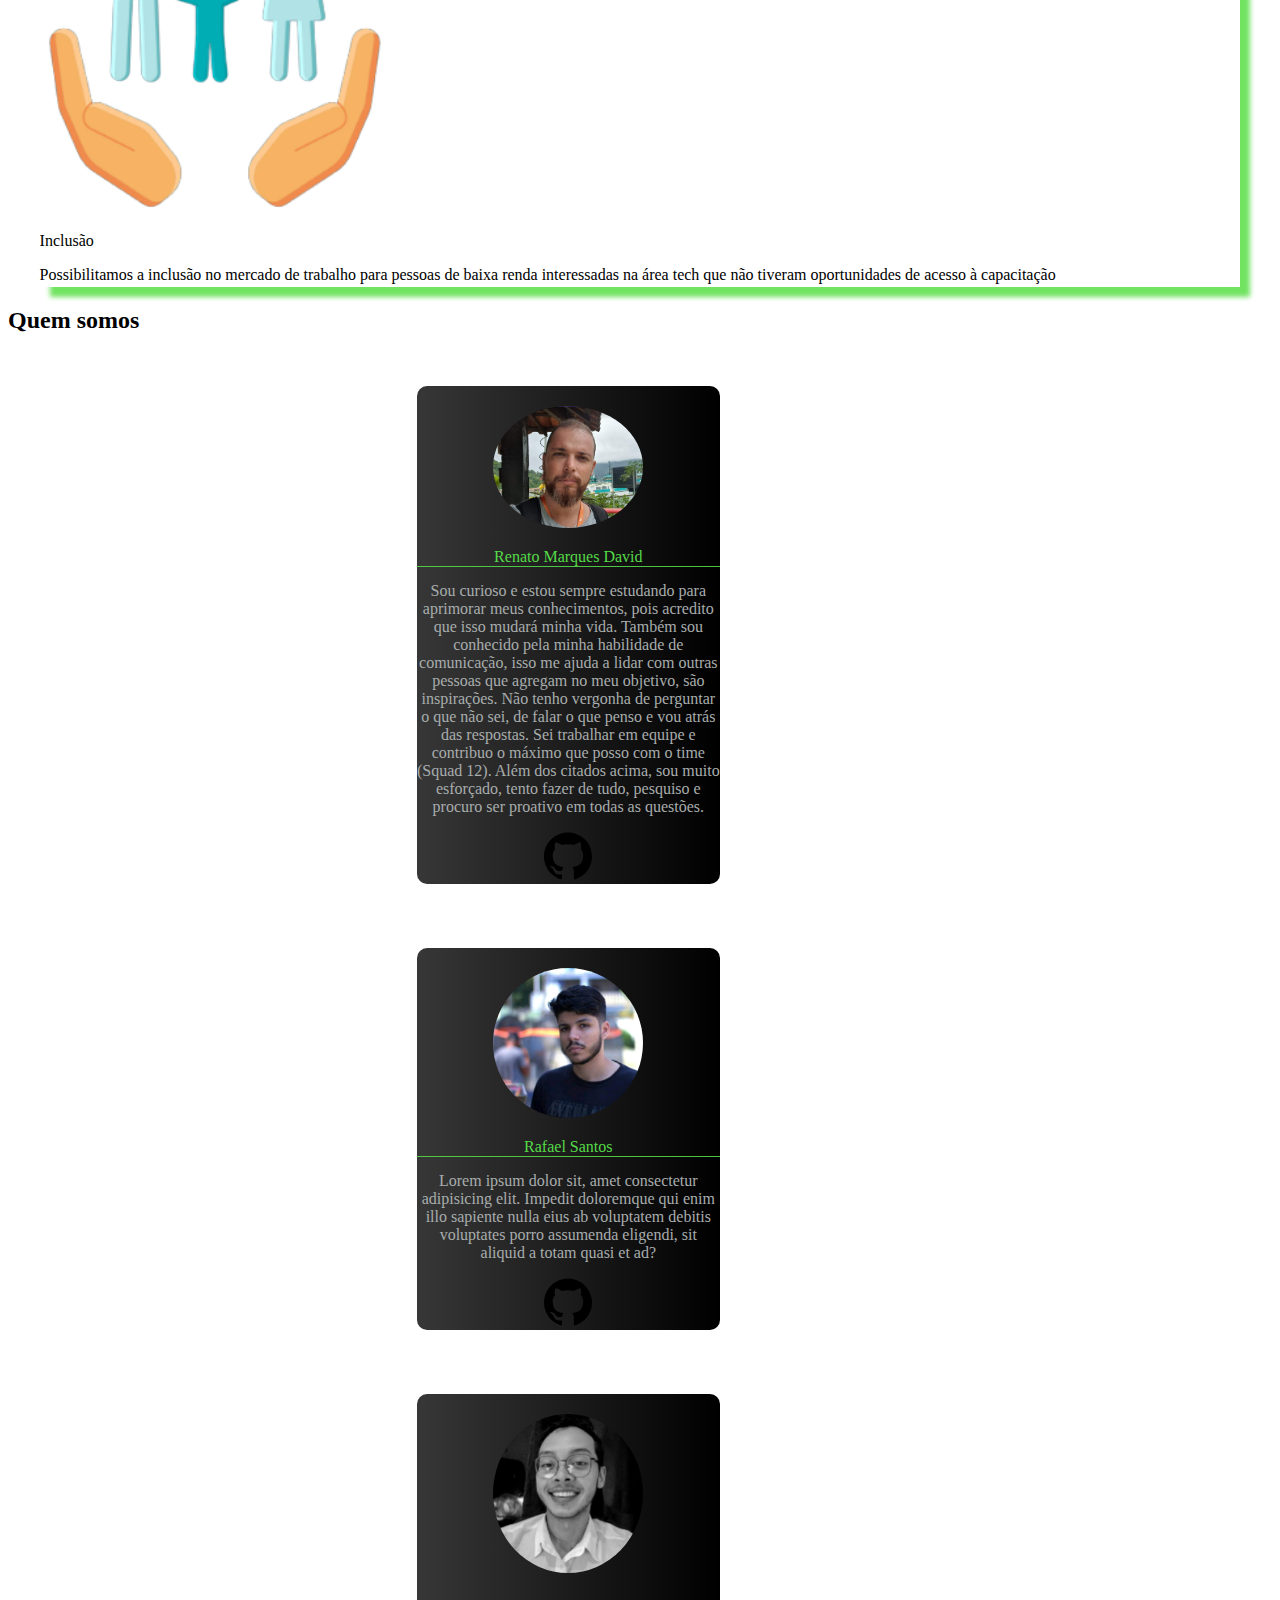
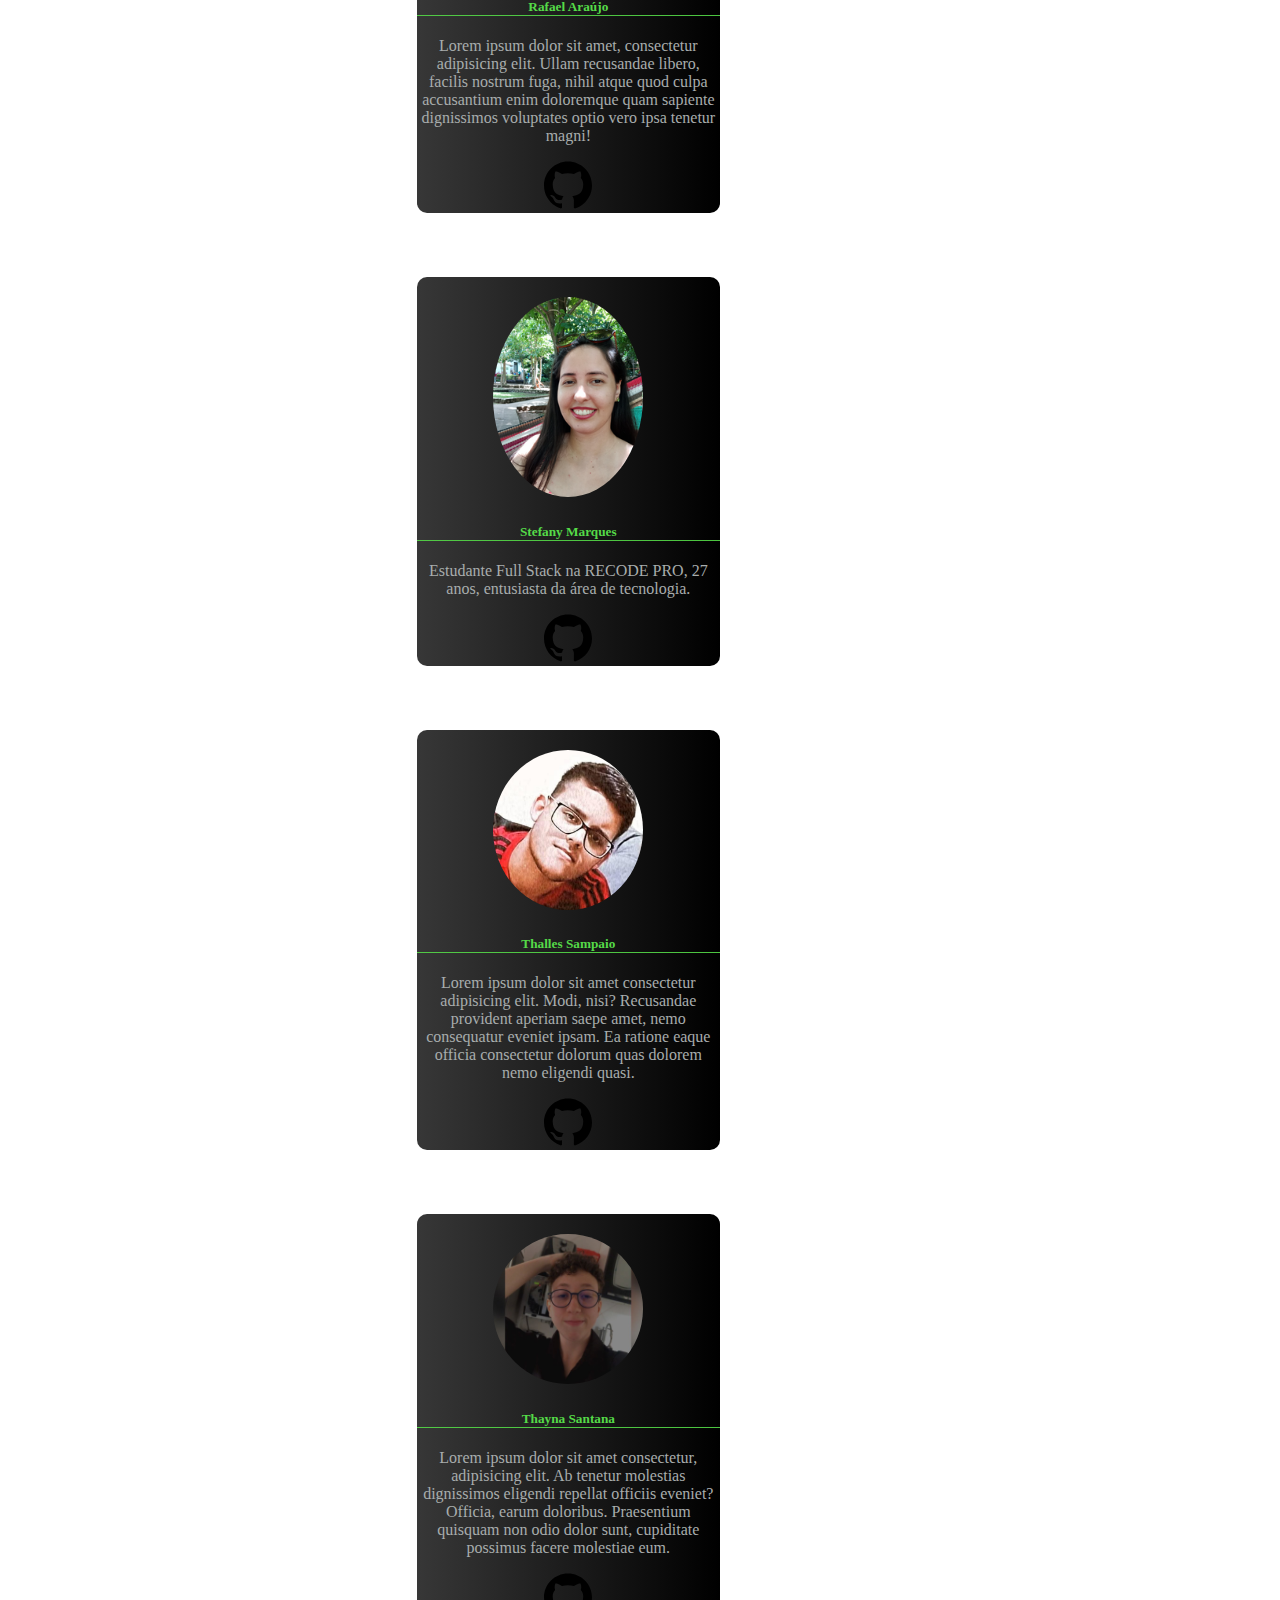
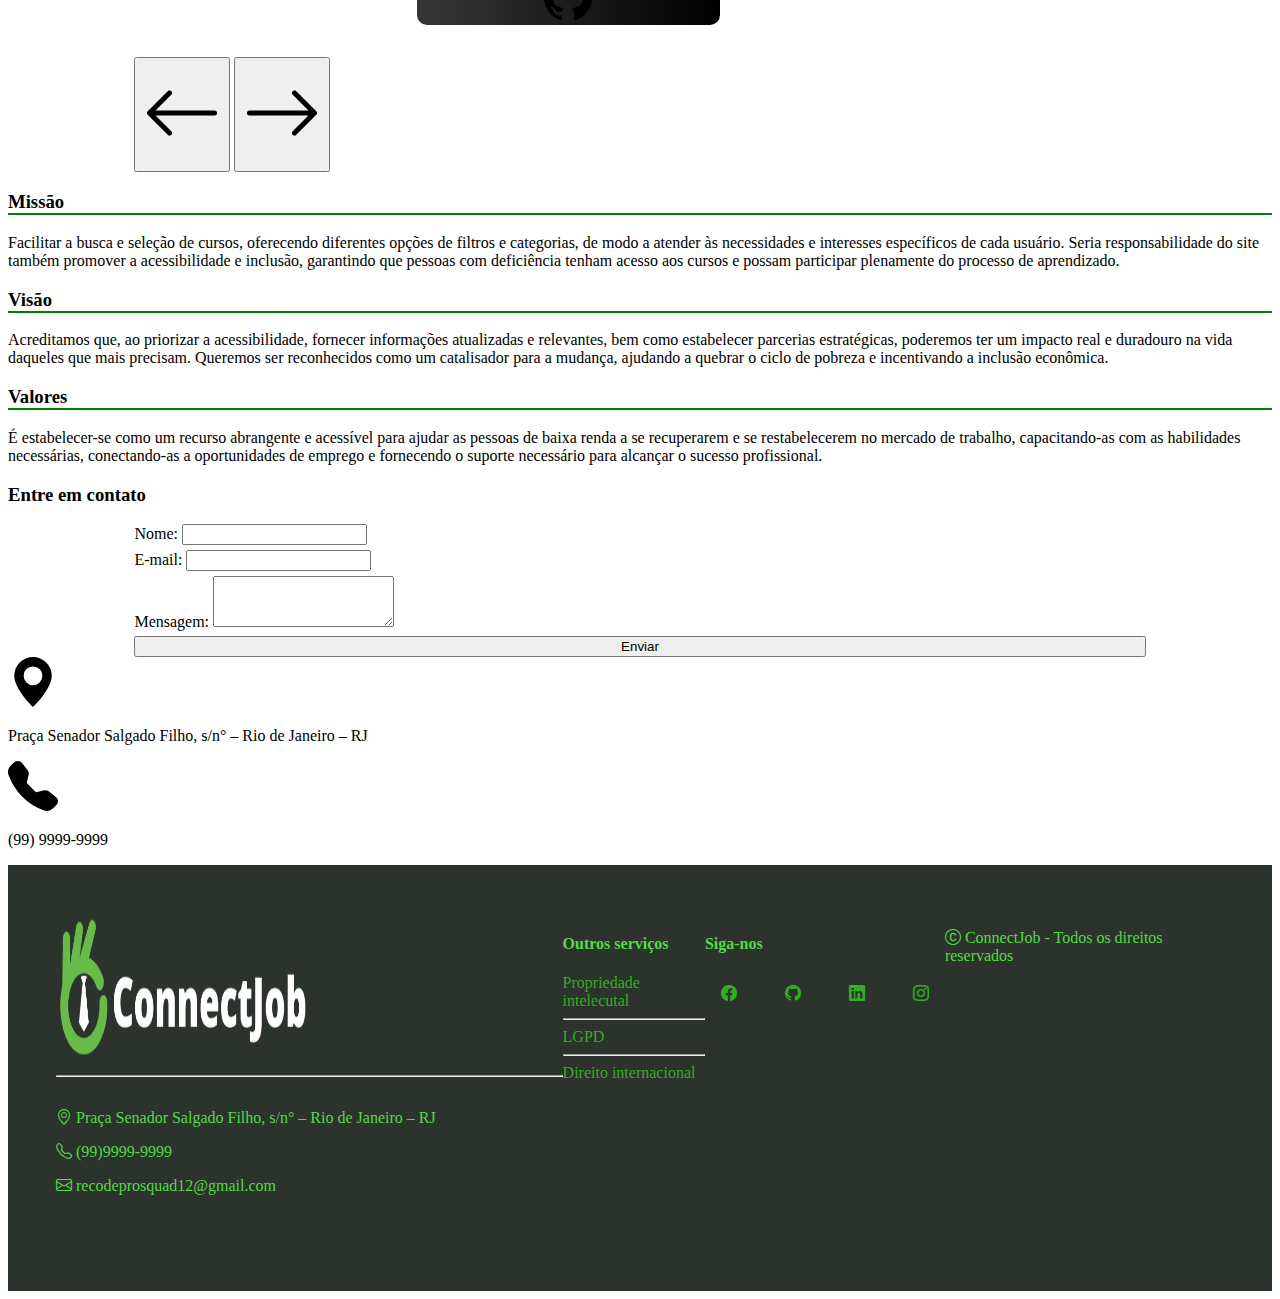
==== commit ebe768d9: "Ajustes finais" ====
--- a/html/index.html
+++ b/html/index.html
@@ -265,14 +265,14 @@
           <h2 class="text-center mb-5"> Quem somos </h2>
         </div>
         <div id="carouselExampleIndicators"
-          class="carousel slide row-cols-sm-1 row-cols-md-1 row-cols-lg-3 row-cols-xl-3" data-bs-ride="carousel">
+          class="carousel slide row-cols-sm-1 row-cols-md-1 row-cols-lg-3 row-cols-xl-3">
           <div class="carousel-inner">
             <div class="carousel-item active">
               <div class="cards-wrapper">
                 <div class="col card cartao">
                   <img id="imageMembers" src="../img/renatodavid.png" class="card-img-top" alt="Membro Equipe">
                   <div class="card-body">
-                    <p class="card-title text-success">Renato Marques David</p>
+                    <p class="card-title text-success"> Renato Marques David </p>
                     <p class="card-text texto">Sou curioso e estou sempre estudando para aprimorar meus conhecimentos,
                       pois acredito que isso mudará minha vida. Também sou conhecido pela minha habilidade de
                       comunicação, isso me ajuda a lidar com outras pessoas que agregam no meu objetivo, são
@@ -285,28 +285,8 @@
                       <img src="../img/github.svg" alt="GitHub" class="iconMembers"></a>
                   </div>
                 </div>
-                <div id="ourValues">
-                  <h1>VISÃO</h1>
-                  <p>Somos uma plataforma altamente acessível e eficiente para ajudar pessoas de baixa renda a se
-                    restabelecerem no mercado de trabalho. Ao fornecer recursos e orientações adequadas a cada
-                    indivíduo, nosso objetivo é capacitar e fornecer oportunidades para que eles possam melhorar suas
-                    vidas através do trabalho digno e com remuneração justa.</p>
-                </div>
-                <div class="col card cartao">
-                  <img id="imageMembers" src="../img/stefany" class="card-img-top" alt="Membro Equipe">
-                  <div class="card-body">
-                    <h5 class="card-title text-success">Stefany Marques</h5>
-                    <p class="card-text texto"> Estudante Full Stack na RECODE PRO, 27 anos, entusiasta da área de
-                      tecnologia.
-
-                    </p>
-                    <a href="https://github.com/Stephmarquess" target="_blank"><img src="../img/github.svg" alt="GitHub"
-                        class="iconMembers"></a>
-                  </div>
-                </div>
-              </div>
-            </div>
-
+              </div>
+            </div>
             <div class="carousel-item">
               <div class="cards-wrapper">
                 <div class="col card cartao">
@@ -320,16 +300,10 @@
                       <img src="../img/github.svg" alt="GitHub" class="iconMembers"></a>
                   </div>
                 </div>
-
-                <div id="ourValues">
-                  <h1>VISÃO</h1>
-                  <p>Somos uma plataforma altamente acessível e eficiente para ajudar pessoas de baixa renda a se
-                    restabelecerem no mercado de trabalho. Ao fornecer recursos e orientações adequadas a cada
-                    indivíduo, nosso objetivo é capacitar e fornecer oportunidades para que eles possam melhorar suas
-                    vidas através do trabalho digno e com remuneração justa.
-                  </p>
-                </div>
-
+              </div>
+            </div>
+            <div class="carousel-item">
+              <div class="cards-wrapper">
                 <div class="col card cartao">
                   <img id="imageMembers" src="../img/rafael_nascimeto.jpeg" card-img-top alt="Membro Equipe">
                   <div class="card-body">
@@ -341,7 +315,21 @@
                         class="iconMembers"></a>
                   </div>
                 </div>
-
+              </div>
+            </div>
+            <div class="carousel-item">
+              <div class="cards-wrapper">
+                <div class="col card cartao">
+                  <img id="imageMembers" src="../img/stefany" class="card-img-top" alt="Membro Equipe">
+                  <div class="card-body">
+                    <h5 class="card-title text-success">Stefany Marques</h5>
+                    <p class="card-text texto"> Estudante Full Stack na RECODE PRO, 27 anos, entusiasta da área de
+                      tecnologia.
+                    </p>
+                    <a href="https://github.com/Stephmarquess" target="_blank"><img src="../img/github.svg" alt="GitHub"
+                        class="iconMembers"></a>
+                  </div>
+                </div>
               </div>
             </div>
             <div class="carousel-item">
@@ -358,17 +346,10 @@
                         alt="GitHub" class="iconMembers"></a>
                   </div>
                 </div>
-
-                <div id="ourValues">
-                  <h1>VALORES</h1>
-                  <p>É estabelecer-se como um recurso abrangente e acessível para ajudar as pessoas de baixa
-                    renda a se recuperarem e se restabelecerem no mercado de trabalho, capacitando-as com as
-                    habilidades necessárias, conectando-as a oportunidades de emprego e fornecendo o suporte necessário
-                    para
-                    alcançar o sucesso profissional.
-                  </p>
-                </div>
-
+              </div>
+            </div>
+            <div class="carousel-item">
+              <div class="cards-wrapper">
                 <div class="col card cartao">
                   <img id="imageMembers" src="../img/thayna_santana.jpg" card-img-top alt="Membro Equipe">
                   <div class="card-body">
@@ -383,34 +364,52 @@
               </div>
             </div>
           </div>
-
-          <div id="ourValuesMobile">
-            <div class="boxOurValues">
-              <h3 class="firstTitleOurValues">Missão</h3>
-              <p> Facilitar a busca e seleção de cursos, oferecendo diferentes opções de filtros e categorias,
-                de modo a atender às necessidades e interesses específicos de cada usuário. Seria responsabilidade do
-                site também promover a acessibilidade e inclusão, garantindo que pessoas com deficiência tenham acesso
-                aos cursos e possam participar plenamente do processo de aprendizado.</p>
-            </div>
-
-            <div class="boxOurValues">
-              <h3 class="firstTitleOurValues">Visão</h3>
-              <p>Acreditamos que, ao priorizar a acessibilidade, fornecer informações atualizadas e relevantes,
-                bem como estabelecer parcerias estratégicas, poderemos ter um impacto real e duradouro na vida
-                daqueles que mais precisam. Queremos ser reconhecidos como um catalisador para a mudança, ajudando a
-                quebrar o ciclo de pobreza e
-                incentivando a inclusão econômica.
-              </p>
-            </div>
-
-            <div class="boxOurValues">
-              <h3 class="firstTitleOurValues">Valores</h3>
-              <p> É estabelecer-se como um recurso abrangente e acessível para ajudar as pessoas de baixa
-                renda a se recuperarem e se restabelecerem no mercado de trabalho, capacitando-as com as habilidades
-                necessárias, conectando-as a oportunidades de emprego e fornecendo o suporte necessário para alcançar
-                o sucesso profissional.
-              </p>
-            </div>
+          <button class="carousel-control-prev" type="button" data-bs-target="#carouselExampleIndicators"
+            data-bs-slide="prev">
+            <p class="fs-2 text-black me-5">
+              <svg xmlns="http://www.w3.org/2000/svg" width="80" height="80" fill="currentColor"
+                class="bi bi-arrow-left" viewBox="0 0 16 16">
+                <path fill-rule="evenodd"
+                  d="M15 8a.5.5 0 0 0-.5-.5H2.707l3.147-3.146a.5.5 0 1 0-.708-.708l-4 4a.5.5 0 0 0 0 .708l4 4a.5.5 0 0 0 .708-.708L2.707 8.5H14.5A.5.5 0 0 0 15 8z" />
+              </svg>
+            </p>
+          </button>
+          <button class="carousel-control-next" type="button" data-bs-target="#carouselExampleIndicators"
+            data-bs-slide="next">
+            <p class="fs-2 text-black ms-5"> <svg xmlns="http://www.w3.org/2000/svg" width="80" height="80"
+                fill="currentColor" class="bi bi-arrow-right" viewBox="0 0 16 16">
+                <path fill-rule="evenodd"
+                  d="M1 8a.5.5 0 0 1 .5-.5h11.793l-3.147-3.146a.5.5 0 0 1 .708-.708l4 4a.5.5 0 0 1 0 .708l-4 4a.5.5 0 0 1-.708-.708L13.293 8.5H1.5A.5.5 0 0 1 1 8z" />
+              </svg> </p>
+          </button>
+        </div>
+
+        <div id="ourValues" class="container row row-cols-1">
+          <div class="col boxOurValues">
+            <h3 class="firstTitleOurValues box">Missão</h3>
+            <p> Facilitar a busca e seleção de cursos, oferecendo diferentes opções de filtros e categorias,
+              de modo a atender às necessidades e interesses específicos de cada usuário. Seria responsabilidade do
+              site também promover a acessibilidade e inclusão, garantindo que pessoas com deficiência tenham acesso
+              aos cursos e possam participar plenamente do processo de aprendizado.</p>
+          </div>
+
+          <div class="col boxOurValues">
+            <h3 class="firstTitleOurValues box">Visão</h3>
+            <p>Acreditamos que, ao priorizar a acessibilidade, fornecer informações atualizadas e relevantes,
+              bem como estabelecer parcerias estratégicas, poderemos ter um impacto real e duradouro na vida
+              daqueles que mais precisam. Queremos ser reconhecidos como um catalisador para a mudança, ajudando a
+              quebrar o ciclo de pobreza e
+              incentivando a inclusão econômica.
+            </p>
+          </div>
+
+          <div class="col boxOurValues">
+            <h3 class="firstTitleOurValues box">Valores</h3>
+            <p> É estabelecer-se como um recurso abrangente e acessível para ajudar as pessoas de baixa
+              renda a se recuperarem e se restabelecerem no mercado de trabalho, capacitando-as com as habilidades
+              necessárias, conectando-as a oportunidades de emprego e fornecendo o suporte necessário para alcançar
+              o sucesso profissional.
+            </p>
           </div>
         </div>
     </section>
@@ -465,8 +464,8 @@
             <hr>
           </div>
           <p><i class="bi bi-geo-alt"></i> Praça Senador Salgado Filho, s/n° – Rio de Janeiro – RJ </p>
-          <p><i class="bi bi-telephone"></i>(99)9999-9999</p>
-          <p><i class="bi bi-envelope"></i>recodeprosquad12@gmail.com</p>
+          <p><i class="bi bi-telephone"></i> (99)9999-9999</p>
+          <p><i class="bi bi-envelope"></i> recodeprosquad12@gmail.com</p>
         </div>
 
         <div class="col mt-5">
--- a/css/home.css
+++ b/css/home.css
@@ -95,7 +95,6 @@
     border-radius: 0px 80px 0px 0px;
 }
 
-/* FIM SEÇÃO ABOUT PRODUCT */
 /* SEÇÃO QUEM SOMOS */
 
 #titleMembers {
@@ -105,21 +104,13 @@
     padding: 1.5em 1em;
 }
 
-/* estilização dos cards */
-
-#ourValues {
-    display: block;
-    max-width: 200px;
-    margin-top: 2rem;
-}
-
-#ourValues:hover {
-    color: #55da48;
-}
-
 .cards-wrapper {
     display: flex;
-}
+    width: 60%;
+    margin: auto;
+    text-align: center;
+}
+
 
 .cartao {
     background-color: #2B332C;
@@ -132,14 +123,15 @@
     scrollbar-width: thin;
 }
 
-.cards-wrapper:hover>.card:not(:hover) {
-    filter: blur(10px);
-    transform: scale(0.9, 0.9);
+#carouselExampleIndicators {
+    margin: auto;
+    width: 80%;
 }
 
 #imageMembers {
     max-width: 150px;
-    margin: 10px;
+    margin: auto;
+    margin-top: 20px;
     border-radius: 50%;
 }
 
@@ -157,26 +149,6 @@
     box-shadow: 0px 0.9px 0px 0px #55da48;
 }
 
-#firstTitleOurValues {
-    margin-top: 30px;
-}
-
-.firstTitleOurValues::after {
-    content: " ";
-    background-color: #55da48;
-    display: block;
-    height: 1px;
-    width: 20%;
-}
-
-.boxOurValues:hover {
-    color: white;
-}
-
-#ourValuesMobile {
-    display: none;
-}
-
 #controlCarrousel {
     width: 70px;
 }
@@ -187,6 +159,10 @@
 
 .cartao {
     overflow: hidden;
+}
+
+#ourValues {
+    margin: auto;
 }
 
 /* SEÇÃO CONTATO */
@@ -313,10 +289,6 @@
         max-height: 400px;
     }
 
-    #ourValues {
-        display: none;
-    }
-
     .card {
         margin: 5px;
 
@@ -339,11 +311,6 @@
         padding: 20px;
     }
 
-    #ourValuesMobile {
-        display: block;
-        color: rgb(115, 116, 117);
-        margin: 10px 5px 5px 10px;
-    }
 
     #controlCarrousel {
         width: 30px;
@@ -365,10 +332,6 @@
         padding: 5px;
     }
 
-    #ourValues {
-        display: none;
-    }
-
     .card {
         margin: 5px;
 
@@ -388,12 +351,6 @@
 
     #titleMembers {
         padding: 20px;
-    }
-
-    #ourValuesMobile {
-        display: block;
-        color: rgb(115, 116, 117);
-        margin: 10px 5px 5px 10px;
     }
 
     #controlCarrousel {
